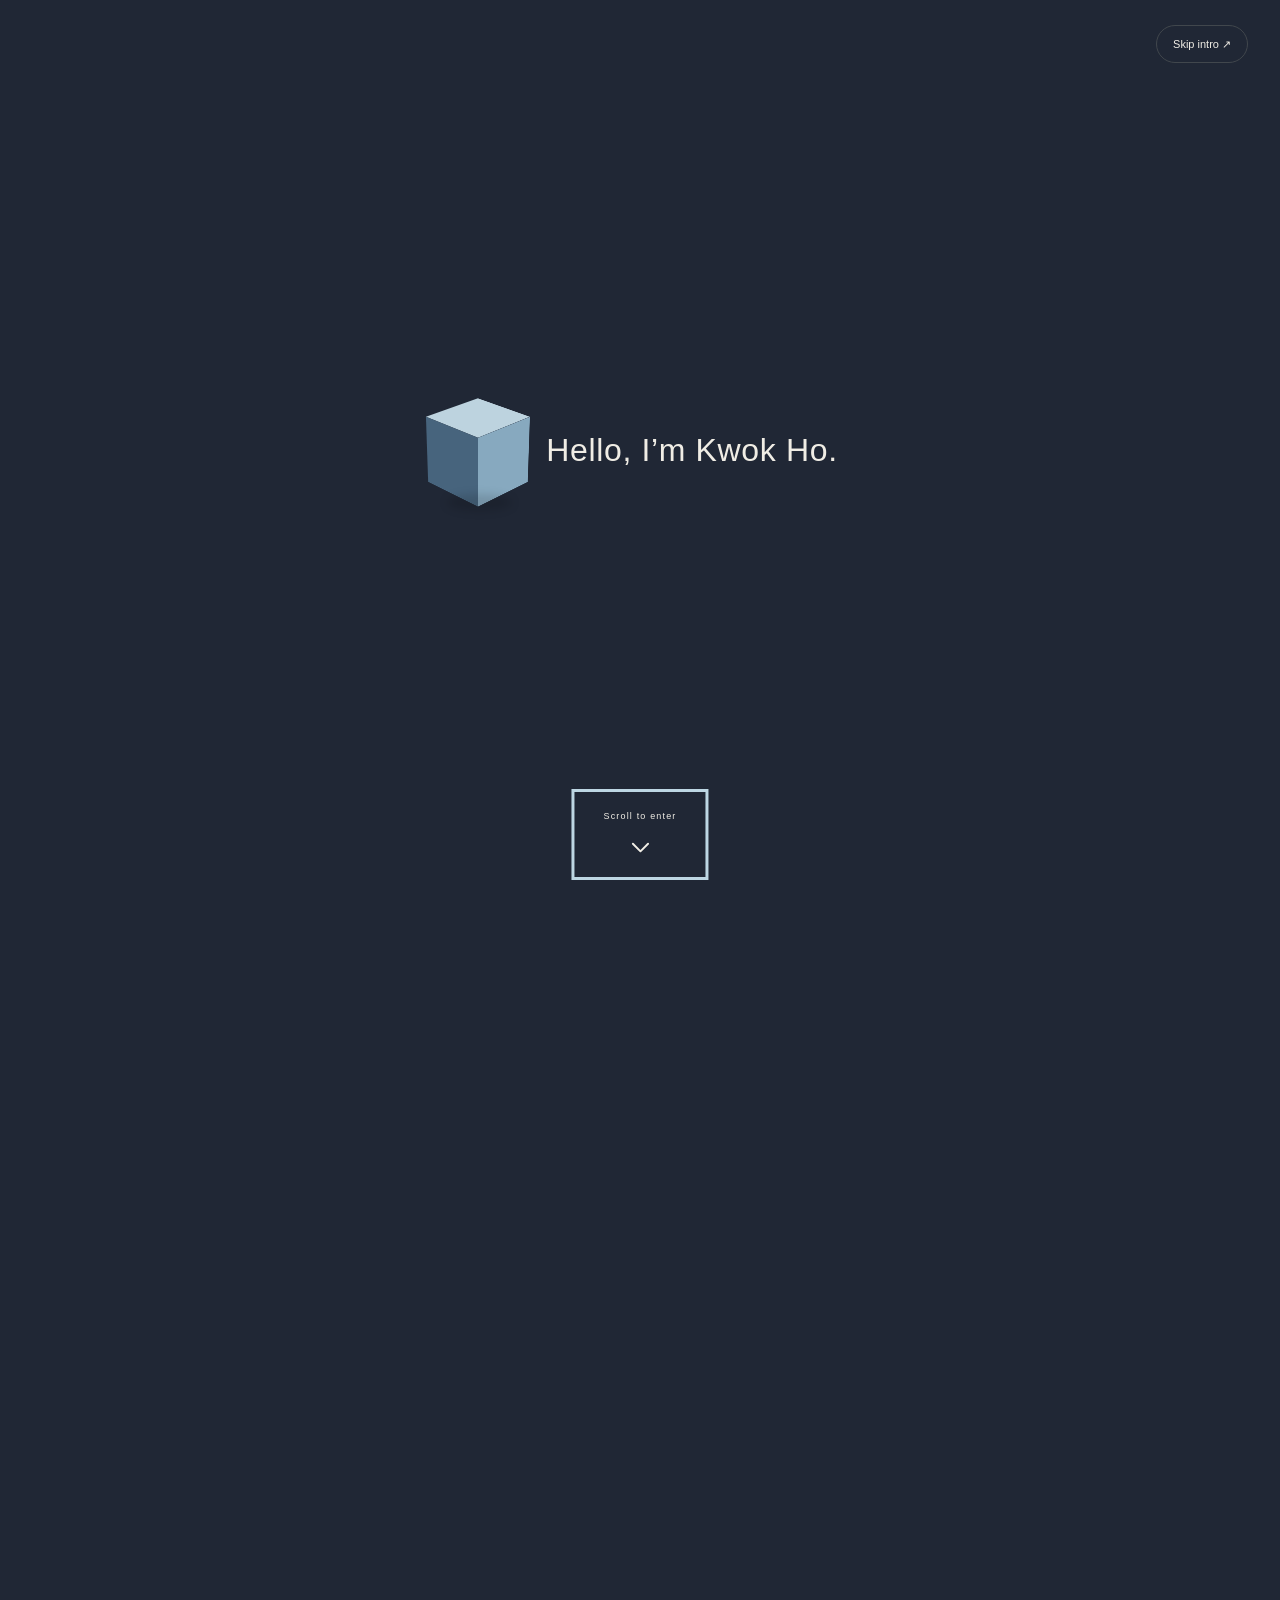
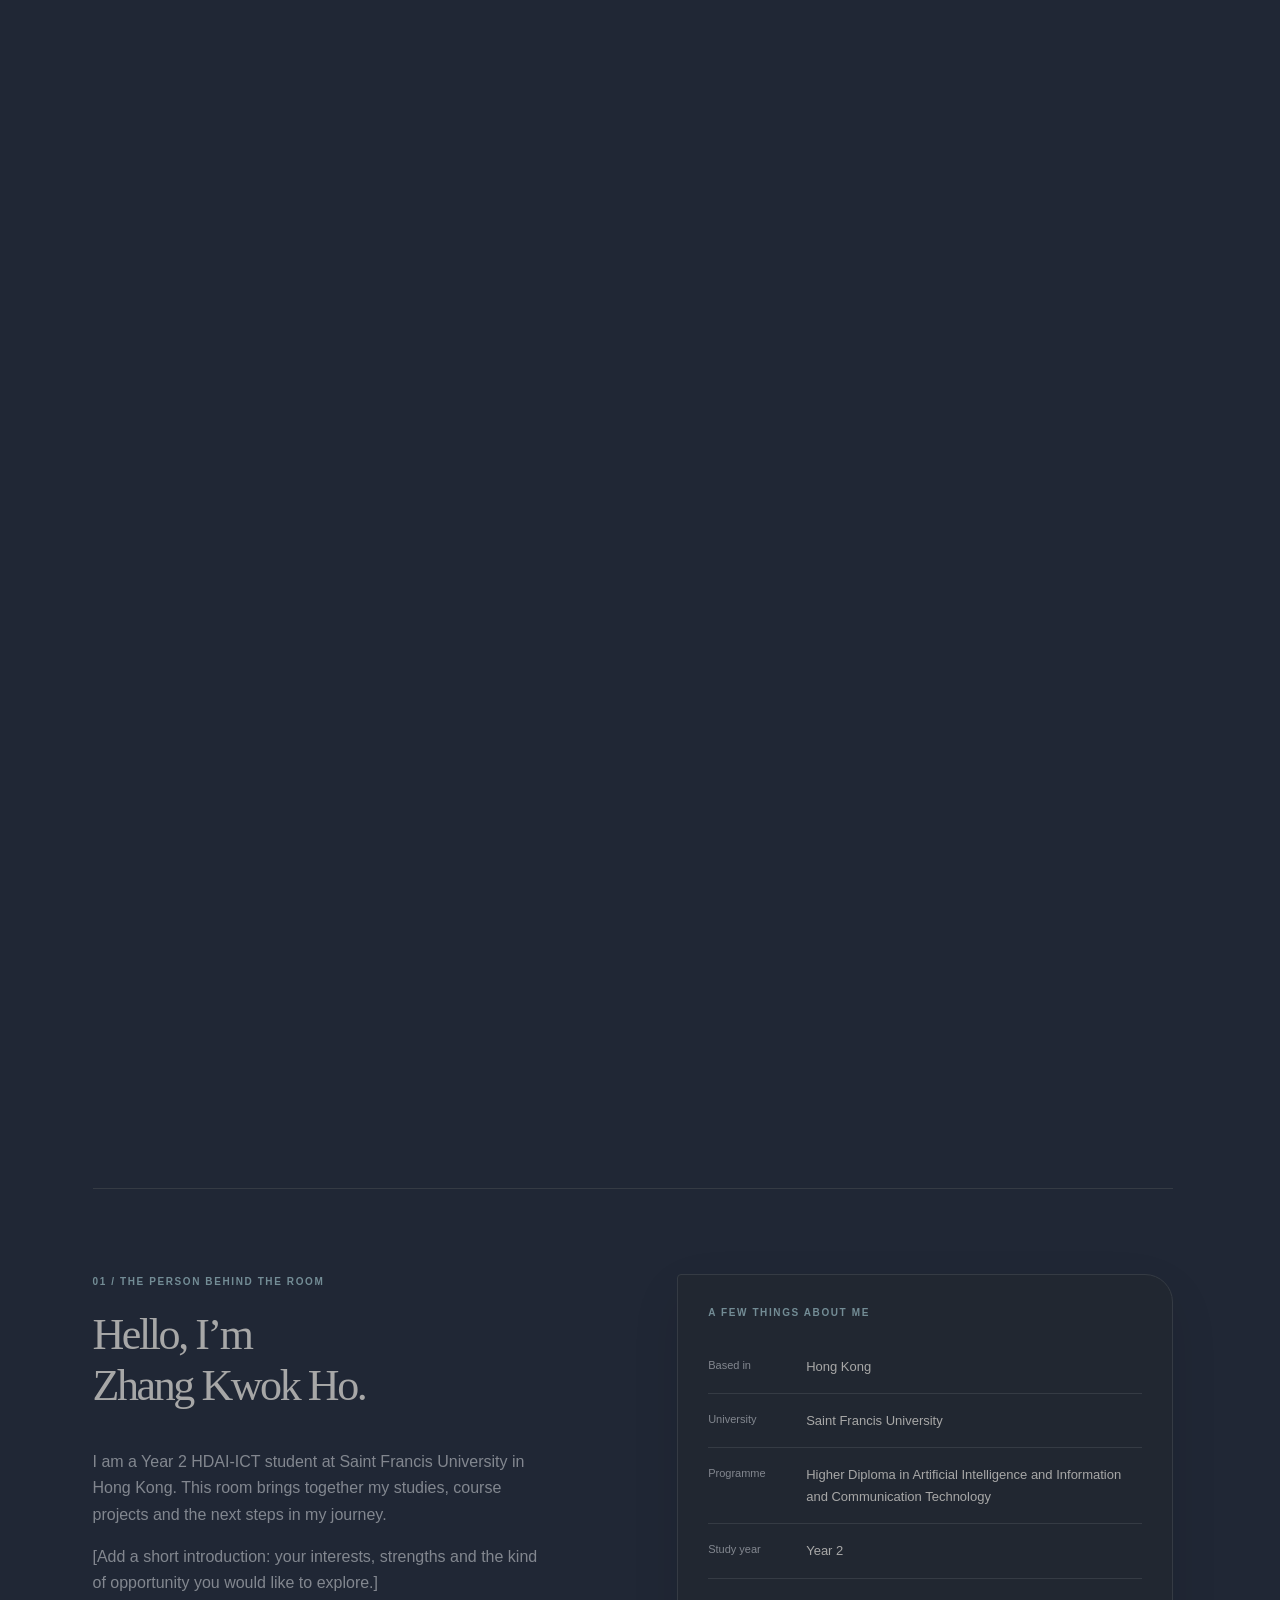
==== index.html @ ba4dde53 "Add files via upload" ====
<!DOCTYPE html>
<html lang="en">
<head>
  <meta charset="utf-8">
  <meta name="viewport" content="width=device-width, initial-scale=1">
  <meta name="description" content="Zhang Kwok Ho’s personal portfolio: education, experience, skills and course projects, explored through a small study room.">
  <meta name="color-scheme" content="dark light">
  <title>Kwok Ho’s room — Personal portfolio</title>
  <script>
    // Decide before the browser can restore an old scroll position on refresh.
    (function () {
      var entries = window.performance && window.performance.getEntriesByType ? window.performance.getEntriesByType('navigation') : [];
      var reload = entries[0] ? entries[0].type === 'reload' : !!(window.performance && window.performance.navigation && window.performance.navigation.type === 1);
      var startup = window.roomStartup = { fromStart: reload || !window.location.hash };
      try {
        window.history.scrollRestoration = 'manual';
        if (startup.fromStart && window.location.hash) {
          window.history.replaceState(window.history.state, '', window.location.href.split('#')[0]);
        }
      } catch (error) { /* Local-file privacy settings may restrict history. */ }
      if (startup.fromStart) {
        document.documentElement.classList.add('room-booting', 'room-opening');
        window.scrollTo({ top: 0, left: 0, behavior: 'instant' });
        // If enhancement fails, reveal the ordinary HTML rather than trapping it.
        startup.guardTimer = window.setTimeout(function () {
          if (!document.documentElement.classList.contains('room-booting')) { return; }
          document.documentElement.classList.remove('room-booting', 'room-opening');
          var screen = document.getElementById('intro-screen');
          if (screen) { screen.hidden = true; }
        }, 8000);
      }
    }());
  </script>
  <link rel="icon" href="images/favicon.svg" type="image/svg+xml">
  <link rel="stylesheet" href="style.css">
  <link rel="stylesheet" href="room-tour.css">
  <link rel="stylesheet" href="room-model.css">
  <script src="script.js" defer></script>
  <script src="room-model.js" defer></script>
  <script src="room-tour.js" defer></script>
</head>
<body class="night room-home">
<div class="intro-screen" id="intro-screen" data-phase="loading" role="dialog" aria-modal="true" aria-label="Welcome to Kwok Ho’s room" hidden>
  <div class="intro-loading" id="intro-loading" role="progressbar" aria-label="Opening sequence progress" aria-valuemin="0" aria-valuemax="100" aria-valuenow="0"><span id="intro-progress"></span></div>
  <div class="intro-copy"><span class="intro-cube-wrap" aria-hidden="true"><span class="intro-cube"><span class="cube-face cube-front"></span><span class="cube-face cube-back"></span><span class="cube-face cube-left"></span><span class="cube-face cube-right"></span><span class="cube-face cube-top"></span><span class="cube-face cube-bottom"></span></span></span><p class="intro-title">Hello, I’m Kwok Ho.</p></div>
  <button class="intro-enter" id="intro-enter" type="button" aria-label="Enter the room — scroll down or click" hidden><span>Scroll to enter</span><svg viewBox="0 0 24 24" fill="none" stroke="currentColor" stroke-width="1.8" stroke-linecap="round" stroke-linejoin="round" aria-hidden="true"><path d="m5 9 7 7 7-7"></path></svg></button>
  <button class="intro-skip" id="intro-skip" type="button" hidden>Skip intro ↗</button>
</div>

<a class="skip-link" href="#main-content">Skip to content</a>
<header class="site-header scene-header">
  <a class="brand" href="index.html" aria-label="Kwok Ho’s room — home"><span class="brand-mark" aria-hidden="true">kh.</span><span>kwok ho’s room</span></a>
  <nav class="site-nav" id="site-nav" aria-label="Main navigation"><a href="index.html" aria-current="page">Room</a>
<a href="experience.html">Experience</a>
<a href="education.html">Education</a>
<a href="skills.html">Skills</a>
<a href="projects.html">Projects</a>
<a href="sitemap.html">Site map</a></nav>
  <button class="theme-toggle" type="button" aria-label="Night mode" aria-pressed="true" title="Switch to day mode" hidden><svg class="theme-sun" viewBox="0 0 24 24" fill="none" stroke="currentColor" stroke-width="1.6" stroke-linecap="round" aria-hidden="true"><circle cx="12" cy="12" r="4"></circle><path d="M12 2v2m0 16v2M2 12h2m16 0h2M5 5l1.5 1.5m11 11L19 19M5 19l1.5-1.5m11-11L19 5"></path></svg><span class="theme-switch" aria-hidden="true"><span class="theme-thumb"></span></span><svg class="theme-moon" viewBox="0 0 24 24" fill="none" stroke="currentColor" stroke-width="1.6" stroke-linecap="round" stroke-linejoin="round" aria-hidden="true"><path d="M20.7 13.1A8.5 8.5 0 0 1 10.9 3.3 8.5 8.5 0 1 0 20.7 13.1Z"></path></svg><span class="theme-label">Night</span></button>
  <button class="menu-toggle" type="button" aria-controls="site-nav" aria-expanded="false" aria-label="Open navigation" hidden>Menu</button>
</header>
<main id="main-content">
  <div class="room-tour" id="room-tour" data-active-chapter="home">
    <div class="tour-view">
      <div class="tour-aura" aria-hidden="true"></div>
      <div class="scene-window">
      <div class="chapter-wipe" id="chapter-wipe" aria-hidden="true"></div>
      <div class="room-stage">
        <div class="room-arrival" id="room-arrival"><div class="room-scene" id="room-scene">
        <img class="room-image" src="images/room-sharp.png" width="1254" height="1254" fetchpriority="high" alt="Original isometric dark gaming study room with a white gaming chair, black computer peripherals, books, a gym bag, a controller and a paper map">
        <div class="lamp-glow" aria-hidden="true"></div>
        <a class="room-hotspot " style="left: 27%; top: 34%;" href="#tour-projects" data-chapter="projects" data-caption="The monitor · explore my projects and course exercises." aria-label="The monitor · explore my projects and course exercises."><span class="spot-dot" aria-hidden="true">+</span><span class="spot-label">Projects</span></a>
<a class="room-hotspot " style="left: 47%; top: 29%;" href="#tour-education" data-chapter="education" data-caption="The bookshelf · my programme and education background." aria-label="The bookshelf · my programme and education background."><span class="spot-dot" aria-hidden="true">+</span><span class="spot-label">Education</span></a>
<a class="room-hotspot " style="left: 71%; top: 28%;" href="#tour-about" data-chapter="about" data-caption="The framed photo · meet the person behind the room." aria-label="The framed photo · meet the person behind the room."><span class="spot-dot" aria-hidden="true">+</span><span class="spot-label">About me</span></a>
<a class="room-hotspot spot-experience" style="left: 22.5%; top: 65%;" href="#tour-experience" data-chapter="experience" data-caption="The gym bag · work, volunteering and new experiences." aria-label="The gym bag · work, volunteering and new experiences."><span class="spot-dot" aria-hidden="true">+</span><span class="spot-label">Experience</span></a>
<a class="room-hotspot spot-skills" style="left: 49%; top: 65%;" href="#tour-skills" data-chapter="skills" data-caption="The controller · explore my growing toolbox of skills." aria-label="The controller · explore my growing toolbox of skills."><span class="spot-dot" aria-hidden="true">+</span><span class="spot-label">Skills</span></a>
<a class="room-hotspot spot-down spot-map" style="left: 30%; top: 74%;" href="#tour-map" data-chapter="map" data-caption="The map · find every page in this portfolio." aria-label="The map · find every page in this portfolio."><span class="spot-dot" aria-hidden="true">+</span><span class="spot-label">Site map</span></a>
      </div></div>
      </div>
      </div>
    </div>
    <div class="tour-panel-layer" aria-hidden="true"><div class="tour-panel-mask" id="tour-panel-mask"></div></div>
    <div class="tour-interface">
      <div class="tour-status"><span class="tour-status-label">ROOM JOURNAL</span><span id="tour-current">01</span><span class="tour-status-divider">/ 07</span><span id="tour-name">The room</span></div>
        <p class="room-message" id="room-message" aria-live="polite">Move your mouse for a gentle sway · Scroll or click an object to explore</p>
        <div class="room-controls" role="group" aria-label="Room display settings">
          <button class="quiet-button hint-toggle" type="button" aria-pressed="false" hidden>Show labels</button>
          <button class="quiet-button motion-toggle" type="button" aria-pressed="false" hidden><span class="motion-label">Motion on</span></button>
          <button class="quiet-button" id="replay-intro" type="button" hidden>Replay intro</button>
        </div>
      <p class="room-wordmark" aria-hidden="true">KWOK HO<br>PORTFOLIO</p>
      <a class="room-scroll-cue" href="#tour-about" aria-label="Scroll to about me"><span aria-hidden="true">⌄</span></a>
      <nav class="tour-navigation" aria-label="Room chapters"><a class="tour-stop" href="#tour-home" data-chapter="home" aria-label="The room" title="The room"><span>01</span></a>
<a class="tour-stop" href="#tour-about" data-chapter="about" aria-label="About me" title="About me"><span>02</span></a>
<a class="tour-stop" href="#tour-education" data-chapter="education" aria-label="Education" title="Education"><span>03</span></a>
<a class="tour-stop" href="#tour-skills" data-chapter="skills" aria-label="Skills" title="Skills"><span>04</span></a>
<a class="tour-stop" href="#tour-projects" data-chapter="projects" aria-label="Projects" title="Projects"><span>05</span></a>
<a class="tour-stop" href="#tour-experience" data-chapter="experience" aria-label="Experience" title="Experience"><span>06</span></a>
<a class="tour-stop" href="#tour-map" data-chapter="map" aria-label="Site map" title="Site map"><span>07</span></a></nav>
      <div class="tour-progress-track" aria-hidden="true"><span id="tour-progress"></span></div>
    </div>
    <div class="tour-chapters"><section class="tour-chapter" id="tour-home" data-chapter="home" data-name="The room" aria-labelledby="room-title">
  <div class="tour-copy"><p class="eyebrow">A ROOM FOR IDEAS</p><h1 id="room-title">Kwok Ho’s room.</h1>
<p class="tour-lead">Welcome to my little corner of the web.</p>
<p class="student-note"><span class="status-dot" aria-hidden="true"></span>HDAI-ICT · Year 2 · Hong Kong</p>
<a class="tour-text-link" href="#tour-about">Scroll to explore <span aria-hidden="true">↓</span></a></div>
</section>
<section class="tour-chapter" id="tour-about" data-chapter="about" data-side="left" data-name="About me" aria-labelledby="chapter-title-about">
  <div class="tour-copy"><div class="chapter-ribbon" aria-hidden="true"><svg viewBox="0 0 420 280" fill="none"><polygon points="32,105 388,12 388,58 32,151" stroke="currentColor" stroke-width="1"></polygon><polygon points="32,171 388,78 388,124 32,217" stroke="currentColor" stroke-width="1"></polygon><polygon points="32,178 388,270 388,280 32,188" fill="currentColor"></polygon><text x="35" y="163" transform="rotate(14 35 163)" fill="currentColor" font-size="42" font-family="Arial, sans-serif" font-weight="600" letter-spacing="2">ABOUT ME</text></svg></div>
<p class="eyebrow">01 / THE FRAMED PHOTO</p><h2 id="chapter-title-about">Meet the person<br>behind the room.</h2>
<p>I’m Zhang Kwok Ho, a Year 2 student at Saint Francis University in Hong Kong.</p>
<p>[Add a few words about your interests, your personality and what you would like to do next.]</p>
<a class="tour-text-link" href="#about">Read my full introduction <span aria-hidden="true">↗</span></a><p class="chapter-footer"><span>CHAPTER</span><span>01</span></p>
<a class="chapter-next" href="#tour-education"><span><small>NEXT CHAPTER</small><strong>Education</strong></span><span class="chapter-next-arrow" aria-hidden="true">↓</span></a></div>
</section>
<section class="tour-chapter" id="tour-education" data-chapter="education" data-side="right" data-name="Education" aria-labelledby="chapter-title-education">
  <div class="tour-copy"><div class="chapter-ribbon" aria-hidden="true"><svg viewBox="0 0 420 280" fill="none"><polygon points="32,105 388,12 388,58 32,151" stroke="currentColor" stroke-width="1"></polygon><polygon points="32,171 388,78 388,124 32,217" stroke="currentColor" stroke-width="1"></polygon><polygon points="32,178 388,270 388,280 32,188" fill="currentColor"></polygon><text x="35" y="163" transform="rotate(14 35 163)" fill="currentColor" font-size="42" font-family="Arial, sans-serif" font-weight="600" letter-spacing="2">EDUCATION</text></svg></div>
<p class="eyebrow">02 / THE BOOKSHELF</p><h2 id="chapter-title-education">Learning, one<br>page at a time.</h2>
<p>Higher Diploma in Artificial Intelligence and Information and Communication Technology.</p>
<p class="small-note">Saint Francis University · Year 2</p>
<p>[Add the subjects you enjoy most and a question you would like to explore.]</p>
<a class="tour-text-link" href="education.html">Open my study notebook <span aria-hidden="true">↗</span></a><p class="chapter-footer"><span>CHAPTER</span><span>02</span></p>
<a class="chapter-next" href="#tour-skills"><span><small>NEXT CHAPTER</small><strong>Skills</strong></span><span class="chapter-next-arrow" aria-hidden="true">↓</span></a></div>
</section>
<section class="tour-chapter" id="tour-skills" data-chapter="skills" data-side="left" data-name="Skills" aria-labelledby="chapter-title-skills">
  <div class="tour-copy"><div class="chapter-ribbon" aria-hidden="true"><svg viewBox="0 0 420 280" fill="none"><polygon points="32,105 388,12 388,58 32,151" stroke="currentColor" stroke-width="1"></polygon><polygon points="32,171 388,78 388,124 32,217" stroke="currentColor" stroke-width="1"></polygon><polygon points="32,178 388,270 388,280 32,188" fill="currentColor"></polygon><text x="35" y="163" transform="rotate(14 35 163)" fill="currentColor" font-size="50" font-family="Arial, sans-serif" font-weight="600" letter-spacing="2">SKILLS</text></svg></div>
<p class="eyebrow">03 / THE CONTROLLER</p><h2 id="chapter-title-skills">A toolbox<br>in progress.</h2>
<p>A place to show what I can do, and what I am still learning.</p>
<ul class="tour-tags"><li>HTML</li><li>CSS</li><li>JavaScript</li></ul>
<p>[Add your strengths and an example of how you have used them.]</p>
<a class="tour-text-link" href="skills.html">Explore my skills <span aria-hidden="true">↗</span></a><p class="chapter-footer"><span>CHAPTER</span><span>03</span></p>
<a class="chapter-next" href="#tour-projects"><span><small>NEXT CHAPTER</small><strong>Projects</strong></span><span class="chapter-next-arrow" aria-hidden="true">↓</span></a></div>
</section>
<section class="tour-chapter" id="tour-projects" data-chapter="projects" data-side="right" data-name="Projects" aria-labelledby="chapter-title-projects">
  <div class="tour-copy"><div class="chapter-ribbon" aria-hidden="true"><svg viewBox="0 0 420 280" fill="none"><polygon points="32,105 388,12 388,58 32,151" stroke="currentColor" stroke-width="1"></polygon><polygon points="32,171 388,78 388,124 32,217" stroke="currentColor" stroke-width="1"></polygon><polygon points="32,178 388,270 388,280 32,188" fill="currentColor"></polygon><text x="35" y="163" transform="rotate(14 35 163)" fill="currentColor" font-size="50" font-family="Arial, sans-serif" font-weight="600" letter-spacing="2">MY WORK</text></svg></div>
<p class="eyebrow">04 / THE MONITOR</p><h2 id="chapter-title-projects">What’s on<br>my screen.</h2>
<p>Small projects, course exercises and the things I learn by making them.</p>
<ul class="tour-projects"><li><span>01</span> This portfolio <small>In progress</small></li><li><span>02</span> Tutorial 5 <small>Completed</small></li><li><span>03</span> Tutorial 4 <small>Completed</small></li></ul>
<a class="tour-text-link" href="projects.html">View my work <span aria-hidden="true">↗</span></a><p class="chapter-footer"><span>CHAPTER</span><span>04</span></p>
<a class="chapter-next" href="#tour-experience"><span><small>NEXT CHAPTER</small><strong>Experience</strong></span><span class="chapter-next-arrow" aria-hidden="true">↓</span></a></div>
</section>
<section class="tour-chapter" id="tour-experience" data-chapter="experience" data-side="left" data-name="Experience" aria-labelledby="chapter-title-experience">
  <div class="tour-copy"><div class="chapter-ribbon" aria-hidden="true"><svg viewBox="0 0 420 280" fill="none"><polygon points="32,105 388,12 388,58 32,151" stroke="currentColor" stroke-width="1"></polygon><polygon points="32,171 388,78 388,124 32,217" stroke="currentColor" stroke-width="1"></polygon><polygon points="32,178 388,270 388,280 32,188" fill="currentColor"></polygon><text x="35" y="163" transform="rotate(14 35 163)" fill="currentColor" font-size="35" font-family="Arial, sans-serif" font-weight="600" letter-spacing="2">EXPERIENCE</text></svg></div>
<p class="eyebrow">05 / THE GYM BAG</p><h2 id="chapter-title-experience">The next<br>chapter.</h2>
<p>Work, volunteering and the responsibilities that help me grow outside the classroom.</p>
<p>[Add your experience here, or describe the first opportunity you are looking for.]</p>
<a class="tour-text-link" href="experience.html">Read my experience journal <span aria-hidden="true">↗</span></a><p class="chapter-footer"><span>CHAPTER</span><span>05</span></p>
<a class="chapter-next" href="#tour-map"><span><small>NEXT CHAPTER</small><strong>Site map</strong></span><span class="chapter-next-arrow" aria-hidden="true">↓</span></a></div>
</section>
<section class="tour-chapter" id="tour-map" data-chapter="map" data-side="right" data-name="Site map" aria-labelledby="chapter-title-map">
  <div class="tour-copy"><div class="chapter-ribbon" aria-hidden="true"><svg viewBox="0 0 420 280" fill="none"><polygon points="32,105 388,12 388,58 32,151" stroke="currentColor" stroke-width="1"></polygon><polygon points="32,171 388,78 388,124 32,217" stroke="currentColor" stroke-width="1"></polygon><polygon points="32,178 388,270 388,280 32,188" fill="currentColor"></polygon><text x="35" y="163" transform="rotate(14 35 163)" fill="currentColor" font-size="42" font-family="Arial, sans-serif" font-weight="600" letter-spacing="2">SITE MAP</text></svg></div>
<p class="eyebrow">06 / THE PAPER MAP</p><h2 id="chapter-title-map">Choose your<br>own route.</h2>
<p>You can explore the room in any order. There is always a clear path back.</p>
<a class="tour-text-link" href="sitemap.html">See all six pages <span aria-hidden="true">↗</span></a>
<a class="tour-text-link secondary-tour-link" href="#tour-home">Return to the room <span aria-hidden="true">↑</span></a><p class="chapter-footer"><span>CHAPTER</span><span>06</span></p>
<a class="chapter-next" href="#about"><span><small>CONTINUE READING</small><strong>Full introduction</strong></span><span class="chapter-next-arrow" aria-hidden="true">↓</span></a></div>
</section></div>
  </div>
  <section class="about-section" id="about" aria-labelledby="about-title" data-reveal>
    <div class="about-layout">
      <div class="about-copy">
        <p class="section-label">01 / THE PERSON BEHIND THE ROOM</p>
        <h2 id="about-title">Hello, I’m<br>Zhang Kwok Ho.</h2>
        <p>I am a Year 2 HDAI-ICT student at Saint Francis University in Hong Kong. This room brings together my studies, course projects and the next steps in my journey.</p>
        <!-- EDIT: Replace the bracketed text with your personal introduction. -->
        <p>[Add a short introduction: your interests, strengths and the kind of opportunity you would like to explore.]</p>
        <div class="about-links"><a class="action-link" href="projects.html">See what I am making ↗</a><a class="action-link" href="education.html">Open my study notebook ↗</a></div>
      </div>
      <div class="about-facts">
        <p class="section-label">A FEW THINGS ABOUT ME</p>
        <dl class="fact-list">
          <div class="fact-row"><dt>Based in</dt><dd>Hong Kong</dd></div>
          <div class="fact-row"><dt>University</dt><dd>Saint Francis University</dd></div>
          <div class="fact-row"><dt>Programme</dt><dd>Higher Diploma in Artificial Intelligence and Information and Communication Technology</dd></div>
          <div class="fact-row"><dt>Study year</dt><dd>Year 2</dd></div>
          <div class="fact-row"><dt>Interests</dt><dd>[Add your interests]</dd></div>
          <div class="fact-row"><dt>Contact</dt><dd>[Add your public contact email]</dd></div>
        </dl>
      </div>
    </div>
  </section>
</main>
<footer class="site-footer">
  <div><p class="footer-title">A room for ideas.</p><p class="footer-copy">© 2026 Zhang Kwok Ho · Hong Kong</p></div>
  <nav class="footer-nav" aria-label="Footer navigation"><a href="index.html">Room</a>
<a href="experience.html">Experience</a>
<a href="education.html">Education</a>
<a href="skills.html">Skills</a>
<a href="projects.html">Projects</a>
<a href="sitemap.html">Site map</a></nav>
</footer>
</body>
</html>
---- style.css ----
/* Shared stylesheet. Colours and spacing can be changed here. */
:root {
  color-scheme: light;
  --paper: #eae9e5;
  --surface: #f9f8f4;
  --ink: #3d4140;
  --muted: #74756d;
  --line: #dcd5cd;
  --sage: #56737b;
  --lavender: #dce3e5;
  --peach: #d9dedc;
  --accent: #486e80;
  --shadow: 0 18px 54px #6d584313;
}
* { box-sizing: border-box; }
html { scroll-behavior: smooth; scroll-padding-top: 32px; }
body { margin: 0; color: var(--ink); background: var(--paper); font-family: 'Segoe UI', Arial, sans-serif; font-size: 16px; line-height: 1.65; transition: background-color .45s, color .45s; }
body.night { color-scheme: dark; --paper: #191d22; --surface: #232930; --ink: #f0ede5; --muted: #b7bbc0; --line: #41474d; --sage: #a0c4ca; --lavender: #303b44; --peach: #384044; --accent: #bdd6e3; --shadow: 0 18px 54px #0002; }
a { color: inherit; text-decoration-thickness: 1px; text-underline-offset: 5px; }
button, input, select, textarea { font: inherit; }
button { color: inherit; cursor: pointer; }
button, a { -webkit-tap-highlight-color: transparent; }
:focus-visible { outline: 3px solid var(--accent); outline-offset: 5px; }
[hidden] { display: none !important; }
img { display: block; max-width: 100%; }
svg { flex-shrink: 0; }
h1, h2, h3, p { margin-top: 0; }
h1, h2 { font-family: Georgia, 'Times New Roman', serif; font-weight: 400; letter-spacing: -.055em; }
h1 { line-height: 1.06; }
h2 { font-size: clamp(30px, 4vw, 44px); line-height: 1.18; }
h3 { font-size: 20px; line-height: 1.35; font-weight: 600; letter-spacing: -.025em; }
p { margin-bottom: 1em; }
.skip-link { position: fixed; top: 10px; left: 10px; padding: 10px 18px; border-radius: 8px; background: var(--surface); z-index: 100; transform: translateY(-150%); }
.skip-link:focus { transform: translateY(0); }
.site-header { width: min(1280px, calc(100% - 80px)); margin: auto; min-height: 92px; display: flex; align-items: center; gap: 32px; border-bottom: 1px solid var(--line); }
.brand { display: flex; align-items: center; gap: 11px; text-decoration: none; margin-right: auto; white-space: nowrap; font-size: 14px; font-weight: 600; }
.brand-mark { height: 35px; width: 35px; display: flex; align-items: center; justify-content: center; border-radius: 11px 11px 4px 11px; background: var(--lavender); color: var(--ink); font-family: Georgia, serif; font-size: 19px; }
.site-nav { display: flex; gap: 22px; align-items: center; }
.site-nav a { text-decoration: none; font-size: 13px; position: relative; padding: 8px 0; }
.site-nav a::after { content: ''; position: absolute; bottom: 1px; left: 0; width: 100%; height: 2px; background: var(--accent); transform: scaleX(0); transition: transform .2s; }
.site-nav a:hover::after, .site-nav a[aria-current='page']::after { transform: scaleX(1); }
.theme-toggle { position: relative; display: inline-flex; flex-shrink: 0; align-items: center; justify-content: center; gap: 7px; padding: 8px; background: transparent; border: 1px solid transparent; border-radius: 25px; min-height: 44px; }
.theme-toggle svg { display: block; width: 16px; height: 16px; color: var(--muted); opacity: .45; transition: color .2s, opacity .2s; }
.theme-toggle:hover { border-color: var(--accent); background: var(--surface); }
.theme-switch { position: relative; flex-shrink: 0; width: 40px; height: 22px; border: 1px solid #81939970; border-radius: 20px; background: #c5cfd0; transition: background-color .25s; }
.theme-thumb { position: absolute; top: 2px; left: 2px; width: 16px; height: 16px; border-radius: 50%; background: #fdfbf4; box-shadow: 0 1px 3px #0002; transform: translateX(0); transition: transform .25s; }
.theme-toggle[aria-pressed='true'] .theme-switch { background: #526977; }
.theme-toggle[aria-pressed='true'] .theme-thumb { transform: translateX(18px); }
.theme-toggle[aria-pressed='true'] .theme-moon { color: #d9e9f2; opacity: 1; }
.theme-toggle[aria-pressed='false'] .theme-sun { color: #a97520; opacity: 1; }
.theme-label { position: absolute; width: 1px; height: 1px; padding: 0; margin: -1px; overflow: hidden; clip: rect(0, 0, 0, 0); clip-path: inset(50%); white-space: nowrap; border: 0; }
.menu-toggle { border: 1px solid var(--line); border-radius: 8px; padding: 7px 12px; background: var(--surface); }
.room-hero { width: min(1260px, calc(100% - 80px)); margin: auto; position: relative; padding-top: 20px; }
.room-intro { position: absolute; top: 76px; left: 1%; width: 265px; z-index: 2; }
.eyebrow { font-size: 10px; letter-spacing: .16em; text-transform: uppercase; color: var(--muted); font-weight: 600; margin-bottom: 22px; }
.room-intro h1 { font-size: clamp(44px, 4.9vw, 67px); margin-bottom: 23px; }
.room-intro h1 em { color: var(--sage); font-weight: 400; }
.room-intro .intro-copy { font-size: 14px; width: 220px; color: var(--muted); }
.student-note { display: flex; gap: 8px; align-items: center; font-size: 11px; margin-top: 28px; }
.status-dot { width: 6px; height: 6px; border-radius: 50%; background: var(--sage); }
.room-stage { width: min(70vw, 785px); margin-left: auto; margin-right: 1%; }
.room-scene { position: relative; width: 100%; transform-origin: 50% 65%; }
.room-image { width: 100%; height: auto; transition: filter .55s; user-select: none; }
.room-image { filter: brightness(1.12); }
.night .room-image { filter: none; }
.lamp-glow { position: absolute; top: 26.5%; left: 33%; width: 7%; aspect-ratio: 1; border-radius: 50%; pointer-events: none; background: radial-gradient(circle, #ffda8740, #ffda8700 70%); opacity: 0; transition: opacity .4s; }
.night .lamp-glow { opacity: 1; box-shadow: 0 0 65px 18px #ffd58c28; }
.room-hotspot { position: absolute; transform: translate(-50%, -50%); width: 46px; height: 46px; z-index: 3; display: flex; align-items: center; justify-content: center; text-decoration: none; border-radius: 50%; }
.spot-dot { display: flex; align-items: center; justify-content: center; width: 27px; height: 27px; background: #fffcf4e8; border: 1px solid #fff9; box-shadow: 0 3px 15px #45352730; border-radius: 50%; color: #57505b; font-size: 18px; font-weight: 400; line-height: 1; transition: transform .22s, background-color .22s, box-shadow .22s; }
.room-hotspot:hover .spot-dot, .room-hotspot:focus-visible .spot-dot { transform: scale(1.18); background: #d3e1e7; box-shadow: 0 0 0 7px #fff5; }
.night .spot-dot { color: #f3f1ea; background: #252e38e6; border-color: #d6e8f040; }
.night .room-hotspot:hover .spot-dot, .night .room-hotspot:focus-visible .spot-dot { background: #426779; box-shadow: 0 0 0 7px #afd3e023; }
.spot-label { position: absolute; bottom: calc(100% - 2px); left: 50%; transform: translate(-50%, 0); font-size: 11px; line-height: 1.3; font-weight: 600; white-space: nowrap; padding: 7px 11px; border: 1px solid #ffffff80; border-radius: 8px; background: #fff9eeed; color: #51494e; box-shadow: 0 5px 15px #34231915; pointer-events: none; transition: opacity .2s, transform .2s; }
.spot-down .spot-label { bottom: auto; top: calc(100% - 2px); }
.night .spot-label { background: #222b36ef; border-color: #b7d0dc35; color: #f0ede5; }
.js-enabled:not(.show-hints) .spot-label { opacity: 0; transform: translate(-50%, 5px); }
.js-enabled:not(.show-hints) .room-hotspot:hover .spot-label, .js-enabled:not(.show-hints) .room-hotspot:focus .spot-label { opacity: 1; transform: translate(-50%, 0); }
.room-message { color: var(--muted); text-align: center; font-size: 12px; min-height: 22px; margin: -3px 0 15px; }
.room-controls { display: flex; justify-content: center; gap: 10px; margin-bottom: 24px; }
.quiet-button { border: 1px solid var(--line); border-radius: 30px; padding: 5px 13px; font-size: 11px; background: transparent; min-height: 34px; }
.quiet-button:hover { background: var(--surface); border-color: var(--accent); }
.quiet-button:disabled { opacity: .65; cursor: default; }
.scroll-invitation { margin: 14px 0 42px; display: flex; justify-content: center; align-items: center; gap: 12px; font-size: 10px; letter-spacing: .12em; text-transform: uppercase; color: var(--muted); text-decoration: none; }
.scroll-invitation svg { width: 15px; height: 15px; }
.about-section { width: min(1080px, calc(100% - 100px)); margin: 30px auto 100px; padding-top: 74px; border-top: 1px solid var(--line); }
.about-layout { display: flex; gap: 10%; align-items: flex-start; }
.about-copy { flex: 1.1; }
.section-label { margin-bottom: 18px; font-size: 10px; text-transform: uppercase; letter-spacing: .16em; color: var(--sage); font-weight: 600; }
.about-copy h2 { max-width: 480px; }
.about-copy > p:not(.section-label) { max-width: 460px; color: var(--muted); }
.about-facts { flex: 1; background: var(--surface); padding: 30px; border: 1px solid var(--line); border-radius: 4px 28px 4px 4px; box-shadow: var(--shadow); }
.fact-list { margin: 0; }
.fact-row { display: flex; flex-wrap: wrap; gap: 4px 20px; padding: 16px 0; border-bottom: 1px solid var(--line); }
.fact-row:last-child { border-bottom: 0; }
.fact-row dt { width: 78px; flex-shrink: 0; font-size: 11px; color: var(--muted); }
.fact-row dd { margin: 0; flex: 1; font-size: 13px; line-height: 1.65; }
.about-links { display: flex; flex-wrap: wrap; gap: 24px; margin-top: 30px; }
.action-link { display: inline-block; font-size: 13px; text-decoration: none; border-bottom: 1px solid var(--accent); padding-bottom: 3px; }
.action-link:hover { color: var(--accent); }
.small-note { font-size: 12px; color: var(--muted); }
.placeholder-note { font-size: 12px; color: var(--muted); background: var(--lavender); border-radius: 8px; padding: 12px 16px; margin-bottom: 22px; }
.page-main { width: min(1040px, calc(100% - 100px)); margin: 0 auto 100px; }
.back-room { display: inline-flex; align-items: center; gap: 8px; font-size: 11px; text-decoration: none; color: var(--muted); margin-top: 32px; }
.back-room:hover { color: var(--accent); }
.back-room svg { width: 15px; height: 15px; }
.page-heading { padding: 50px 0 42px; display: flex; gap: 40px; align-items: flex-start; justify-content: space-between; }
.page-heading .eyebrow { margin-bottom: 16px; }
.page-heading h1 { font-size: clamp(42px, 6.4vw, 76px); margin-bottom: 20px; }
.page-heading .page-intro { color: var(--muted); font-size: 15px; max-width: 550px; margin-bottom: 0; }
.page-symbol { background: var(--lavender); color: var(--accent); border-radius: 50%; width: 108px; height: 108px; display: flex; align-items: center; justify-content: center; flex-shrink: 0; margin-top: 20px; }
.page-symbol svg { width: 49px; height: 49px; stroke-width: 1.25; }
.page-grid { display: flex; gap: 28px; flex-wrap: wrap; }
.content-panel { padding: 34px; border: 1px solid var(--line); border-radius: 4px 25px 4px 4px; background: var(--surface); box-shadow: var(--shadow); flex: 1; min-width: 0; }
.content-panel h2 { font-size: 30px; }
.wide { width: 100%; flex-basis: 100%; }
.timeline { border-top: 1px solid var(--line); }
.timeline-item { position: relative; padding: 30px 0 30px 48px; border-bottom: 1px solid var(--line); }
.timeline-dot { position: absolute; left: 0; top: 36px; width: 25px; height: 25px; border: 1px solid var(--line); border-radius: 50%; background: var(--lavender); }
.timeline-heading { display: flex; flex-wrap: wrap; gap: 6px 28px; justify-content: space-between; }
.timeline-heading h2, .timeline-heading h3 { font-family: 'Segoe UI', Arial, sans-serif; letter-spacing: -.02em; font-size: 21px; font-weight: 500; margin: 0 0 10px; }
.timeline-heading p { font-size: 12px; color: var(--muted); }
.timeline-heading .section-label { flex-basis: 100%; margin-bottom: 3px; }
.timeline-item > p { color: var(--muted); font-size: 14px; max-width: 640px; }
.tag-list { display: flex; flex-wrap: wrap; gap: 8px; margin: 15px 0 19px; padding: 0; list-style: none; }
.tag { display: inline-block; padding: 4px 10px; background: var(--lavender); border-radius: 5px; font-size: 10px; color: var(--ink); }
.disclosure { background: transparent; border: 0; padding: 7px 0; display: inline-flex; gap: 12px; align-items: center; color: var(--accent); font-size: 12px; }
.disclosure:hover { text-decoration: underline; text-underline-offset: 4px; }
.disclosure [data-marker] { width: 19px; height: 19px; display: inline-flex; align-items: center; justify-content: center; border: 1px solid var(--line); border-radius: 50%; font-size: 14px; }
.detail-panel { font-size: 13px; color: var(--muted); border-left: 2px solid var(--line); padding: 10px 0 1px 20px; margin: 12px 0 2px; }
.detail-panel ul { padding-left: 18px; }
.detail-panel li { margin-bottom: 7px; }
.table-wrap { overflow-x: auto; }
.education-table { border-collapse: collapse; width: 100%; font-size: 13px; text-align: left; }
.education-table caption { text-align: left; font-size: 12px; color: var(--muted); padding: 0 0 16px; }
.education-table th, .education-table td { padding: 17px 13px; vertical-align: top; border-bottom: 1px solid var(--line); }
.education-table th { color: var(--muted); font-size: 10px; letter-spacing: .08em; text-transform: uppercase; font-weight: 600; }
.education-table td:first-child { min-width: 110px; }
.skill-list { padding: 0; margin: 0; list-style: none; }
.skill-row { padding: 23px 0; border-top: 1px solid var(--line); display: flex; gap: 22px; align-items: flex-start; }
.skill-row h3 { min-width: 155px; margin: 0; font-size: 18px; }
.skill-row > div { flex: 0 0 235px; }
.skill-description { font-size: 13px; color: var(--muted); margin: 0; }
.skill-row p { margin: 0; }
.skill-number { color: var(--accent); font-family: Georgia, serif; font-size: 22px; min-width: 34px; }
.filters { display: flex; flex-wrap: wrap; gap: 8px; margin: 0 0 15px; }
.filter-button { border: 1px solid var(--line); border-radius: 25px; padding: 8px 17px; background: transparent; font-size: 12px; }
.filter-button:hover, .filter-button[aria-pressed='true'] { background: var(--lavender); border-color: var(--accent); }
.project-count { font-size: 11px; color: var(--muted); margin-bottom: 23px; }
.project-list { border-top: 1px solid var(--line); }
.project-entry { display: flex; gap: 40px; align-items: flex-start; padding: 36px 0; border-bottom: 1px solid var(--line); }
.project-preview { flex: 0 0 43%; overflow: hidden; background: var(--lavender); border-radius: 3px 22px 3px 3px; }
.project-preview img { width: 100%; height: auto; aspect-ratio: 4 / 3; object-fit: contain; transition: transform .45s; }
.project-entry:hover .project-preview img { transform: scale(1.035); }
.project-preview figcaption { padding: 8px 14px; font-size: 10px; color: var(--muted); text-align: center; }
.project-preview > .small-note { padding: 8px 14px; margin: 0; font-size: 10px; text-align: center; }
figure.project-preview { margin: 0; }
.project-body { flex: 1; min-width: 0; padding-top: 8px; }
.project-body h2 { font-size: 33px; margin-bottom: 14px; }
.project-body > h3 { font-family: Georgia, 'Times New Roman', serif; font-size: 30px; line-height: 1.18; font-weight: 400; letter-spacing: -.045em; margin-bottom: 14px; }
.project-body > p { color: var(--muted); font-size: 13px; }
.project-meta { font-size: 10px; color: var(--muted); text-transform: uppercase; letter-spacing: .12em; }
.project-number { font-family: Georgia, serif; color: var(--accent); font-size: 16px; margin-right: 12px; }
.map-list { padding: 0; margin: 0; list-style: none; border-top: 1px solid var(--line); }
.map-link { display: flex; gap: 28px; align-items: center; padding: 23px 16px; border-bottom: 1px solid var(--line); text-decoration: none; transition: background-color .2s, padding-left .2s; }
.map-link:hover { background: var(--surface); padding-left: 24px; }
.map-number { color: var(--accent); font-size: 24px; font-family: Georgia, serif; min-width: 40px; }
.map-copy { flex: 1; }
.map-copy strong { display: block; font-size: 19px; font-weight: 500; margin-bottom: 5px; }
.map-copy > span { display: block; font-size: 12px; color: var(--muted); }
.map-copy > .map-route { margin-top: 7px; color: var(--accent); font-size: 10px; }
.map-copy h2, .map-copy h3 { font: 500 20px / 1.4 'Segoe UI', Arial, sans-serif; letter-spacing: -.02em; margin: 0 0 4px; }
.map-copy p { font-size: 12px; color: var(--muted); margin: 0; }
.map-route { font-size: 11px; color: var(--muted); white-space: nowrap; }
.map-list + .page-grid, .content-panel + .page-grid { margin-top: 28px; }
.button { display: inline-flex; align-items: center; justify-content: center; padding: 10px 18px; border: 1px solid var(--accent); border-radius: 25px; color: var(--ink); background: var(--lavender); font-size: 12px; text-decoration: none; }
.button:hover { background: var(--peach); }
.button-secondary { background: transparent; }
.site-footer { width: min(1280px, calc(100% - 80px)); margin: auto; border-top: 1px solid var(--line); padding: 26px 0 32px; display: flex; flex-wrap: wrap; justify-content: space-between; align-items: flex-start; gap: 22px; font-size: 11px; color: var(--muted); }
.footer-title { color: var(--ink); font-size: 13px; margin-bottom: 5px; }
.footer-copy { margin: 0; }
.footer-nav { display: flex; gap: 17px; flex-wrap: wrap; }
.footer-nav a { text-decoration: none; }
.footer-nav a:hover { color: var(--accent); }
/* Content remains readable before JavaScript runs. */
[data-reveal] { transition: transform .65s, opacity .65s; }
.js-enabled [data-reveal]:not(.is-visible) { opacity: .65; transform: translateY(18px); }
.motion-paused [data-reveal], .motion-paused .room-scene { transform: none !important; opacity: 1 !important; transition: none !important; }
.motion-paused .project-preview img { transform: none !important; transition: none !important; }
@media (min-width: 761px) { .js-enabled .menu-toggle { display: none; } }
@media (max-width: 1050px) {
  .site-header { gap: 19px; width: calc(100% - 48px); }
  .site-nav { gap: 15px; }
  .room-hero { width: calc(100% - 48px); }
  .room-intro { top: 48px; width: 225px; }
  .room-intro h1 { font-size: 47px; }
  .room-intro .intro-copy { width: 190px; font-size: 13px; }
  .room-stage { width: 71vw; margin-right: 0; }
  .student-note { font-size: 10px; }
}
@media (max-width: 760px) {
  .site-header { width: calc(100% - 36px); min-height: 76px; gap: 12px; flex-wrap: wrap; padding: 14px 0; }
  .brand { font-size: 12px; }
  .brand-mark { width: 30px; height: 30px; font-size: 16px; }
  .theme-toggle { min-height: 44px; gap: 5px; padding: 8px 4px; }
  .theme-toggle svg { display: block; width: 14px; height: 14px; }
  .theme-switch { width: 32px; height: 20px; }
  .theme-thumb { width: 14px; height: 14px; }
  .theme-toggle[aria-pressed='true'] .theme-thumb { transform: translateX(12px); }
  .menu-toggle { font-size: 11px; }
  .site-nav { order: 4; width: 100%; gap: 9px 24px; flex-wrap: wrap; padding: 9px 0; }
  .js-enabled .site-nav { display: none; }
  .js-enabled .site-nav.is-open { display: flex; }
  .site-nav a { font-size: 12px; }
  .room-hero { width: 100%; padding: 35px 12px 0; }
  .room-intro { position: static; text-align: center; width: min(100%, 400px); margin: auto; }
  .room-intro .eyebrow { font-size: 9px; margin-bottom: 14px; }
  .room-intro h1 { font-size: clamp(38px, 8.2vw, 52px); margin-bottom: 15px; }
  .room-intro h1 br { display: none; }
  .room-intro .intro-copy { width: min(90%, 310px); margin: auto; font-size: 12px; }
  .student-note { justify-content: center; margin: 15px 0 8px; }
  .room-stage { width: min(100%, 570px); margin: 0 auto; }
  .spot-dot { width: 24px; height: 24px; font-size: 16px; }
  /* Shift markers within their objects so 46px touch areas stay apart. */
  .spot-experience { left: 14% !important; }
  .spot-skills { left: 52% !important; }
  .spot-map { left: 32% !important; }
  .spot-label { font-size: 9px; padding: 5px 8px; }
  .room-message { font-size: 10px; margin: 9px 0 13px; padding: 0 12px; }
  .room-controls { margin-bottom: 18px; }
  .scroll-invitation { margin: 20px 0 35px; font-size: 9px; }
  .about-section { width: calc(100% - 40px); margin: 12px auto 65px; padding-top: 40px; }
  .about-layout { display: block; }
  .about-copy { margin-bottom: 30px; }
  .about-copy > p:not(.section-label) { font-size: 14px; }
  .about-facts { padding: 24px; }
  .about-links { gap: 18px; }
  .page-main { width: calc(100% - 40px); margin-bottom: 65px; }
  .back-room { margin-top: 24px; }
  .page-heading { padding: 36px 0 30px; gap: 15px; }
  .page-heading .eyebrow { font-size: 9px; }
  .page-heading h1 { font-size: clamp(38px, 8.2vw, 56px); }
  .page-heading .page-intro { font-size: 13px; }
  .page-symbol { width: 58px; height: 58px; margin-top: 12px; }
  .page-symbol svg { width: 28px; height: 28px; }
  .content-panel { padding: 24px 20px; flex-basis: 100%; }
  .timeline-item { padding-left: 34px; }
  .timeline-dot { width: 17px; height: 17px; top: 36px; }
  .timeline-heading h2, .timeline-heading h3 { font-size: 19px; }
  .skill-row { gap: 15px; flex-wrap: wrap; }
  .skill-row h3 { min-width: 110px; }
  .skill-description { flex-basis: 100%; }
  .project-entry { flex-direction: column; gap: 23px; padding: 27px 0; }
  .project-preview { flex-basis: auto; width: 100%; }
  .project-body { width: 100%; }
  .project-body h2 { font-size: 30px; }
  .map-link { gap: 16px; padding: 20px 5px; flex-wrap: wrap; }
  .map-number { min-width: 30px; font-size: 22px; }
  .map-copy h2, .map-copy h3 { font-size: 18px; }
  .map-route { flex-basis: 100%; }
  .map-copy strong { font-size: 17px; }
  .map-copy > span { font-size: 11px; }
  .site-footer { width: calc(100% - 40px); padding: 24px 0; flex-direction: column; }
  .footer-nav { gap: 12px 19px; }
}
@media (prefers-reduced-motion: reduce) {
  html { scroll-behavior: auto; }
  *, *::before, *::after { transition: none !important; animation: none !important; }
  [data-reveal], .js-enabled [data-reveal], .room-scene { transform: none !important; opacity: 1 !important; }
}
---- room-tour.css ----
/* Homepage: a centred room, then alternating text panels and close-ups.
   This stage size is also used by the camera in room-tour.js. */
html { overflow-x: clip; }
.room-home { --scene-paper: #e2e5e6; --panel-paper: #d9dddf; --chapter-paper: #a3b8c8; background: var(--scene-paper); }
.room-home.night { --scene-paper: #202735; --panel-paper: #262e3d; --chapter-paper: #3a5068; }

/* Every page remains reachable from the compact Menu. */
.room-home .scene-header { position: fixed; inset: 0 0 auto; z-index: 50; width: 100%; min-height: 0; padding: 25px 32px; border: 0; gap: 12px; pointer-events: none; }
.scene-header > * { pointer-events: auto; }
.scene-header .brand { font-size: 11px; letter-spacing: .03em; }
.scene-header .brand-mark { background: transparent; width: 30px; height: 30px; border: 1px solid var(--line); border-radius: 50%; font-size: 16px; }
.scene-header .menu-toggle { min-height: 40px; border-radius: 24px; background: var(--scene-paper); font-size: 11px; padding: 8px 15px; }
.scene-header .theme-toggle { min-height: 44px; padding: 8px; background: var(--scene-paper); }
.room-home.js-enabled .scene-header .menu-toggle { display: block; }
.room-home.js-enabled .scene-header .site-nav { display: none; }
.room-home.js-enabled .scene-header .site-nav.is-open { display: flex; }
.scene-header .site-nav { position: absolute; top: 78px; right: 32px; width: 230px; padding: 16px 22px; gap: 3px; flex-direction: column; align-items: stretch; border: 1px solid var(--line); border-radius: 12px; background: var(--panel-paper); box-shadow: 0 15px 45px #0002; }
.scene-header .site-nav a { font-size: 13px; padding: 9px 0; }

.room-tour { position: relative; width: 100%; margin: 0; }
.tour-view { position: sticky; top: 0; height: 100vh; height: 100svh; pointer-events: none; }
.tour-panel-layer { position: sticky; top: 0; height: 100vh; height: 100svh; margin-top: -100vh; margin-top: -100svh; z-index: 1; pointer-events: none; }
.tour-panel-mask { position: absolute; inset: 0 auto 0 0; width: calc(50% + 1px); background: var(--panel-paper); visibility: hidden; pointer-events: none; }
.room-tour[data-panel-side='left'] .tour-panel-mask { visibility: visible; pointer-events: auto; }
.room-tour[data-panel-side='right'] .tour-panel-mask { left: auto; right: 0; visibility: visible; pointer-events: auto; }
.tour-interface { position: sticky; top: 0; height: 100vh; height: 100svh; margin-top: -100vh; margin-top: -100svh; z-index: 4; pointer-events: none; }
/* Clip inside the sticky view, never on its scrolling parent. */
.scene-window { position: absolute; inset: 0; overflow: hidden; }
.tour-view .room-stage { position: absolute; left: 50%; top: 49%; right: auto; transform: translate(-50%, -50%); width: min(68vh, 64vw, 900px); width: min(68svh, 64vw, 900px); aspect-ratio: 1; margin: 0; pointer-events: none; }
.chapter-wipe { position: absolute; left: 50%; top: 70%; width: 200vmax; height: 200vmax; border-radius: 50%; background: var(--chapter-paper); transform: translate(-50%, -50%) scale(0); transform-origin: center; pointer-events: none; }
.room-arrival { position: relative; width: 100%; height: 100%; }
.room-arrival, .tour-view .room-scene { transform-origin: 50% 50%; }
.tour-view .room-scene { position: absolute; left: 0; top: 0; width: 100%; height: 100%; }
.tour-view .room-image { width: 100%; height: auto; }
.tour-view .room-hotspot { pointer-events: auto; transform: translate(-50%, -50%); }
.tour-view .spot-dot { width: 16px; height: 16px; font-size: 11px; background: #d7e8efc9; color: #21394a; border-color: #e7f2f670; box-shadow: 0 1px 6px #0002; }
.night .tour-view .spot-dot { background: #395869b3; color: #e4f0f5; border-color: #bdd4df80; }
.tour-view .spot-label { font-size: 10px; padding: 5px 8px; }
.room-tour:not([data-active-chapter='home']) .room-hotspot:not(.is-current) { visibility: hidden; pointer-events: none; }
.tour-view .lamp-glow { left: 35.5%; top: 27.5%; }
.room-hotspot.is-current .spot-dot { background: #426779; color: #fff; box-shadow: 0 0 0 8px #a3c9db1f; }
.room-hotspot.is-current .spot-label { border-color: #a3c9db70; }
.tour-aura { position: absolute; inset: 0; background: radial-gradient(ellipse at 50% 56%, #93accc0c, transparent 55%); }
.room-wordmark { position: absolute; right: 4%; top: 17%; font-size: clamp(18px, 1.6vw, 30px); font-weight: 400; line-height: 1.45; letter-spacing: .09em; margin: 0; transition: opacity .35s; }
.room-scroll-cue { position: absolute; bottom: 38px; left: 50%; width: 44px; height: 44px; transform: translateX(-50%); display: flex; justify-content: center; align-items: center; font-size: 29px; text-decoration: none; pointer-events: auto; transition: opacity .3s; }
.room-scroll-cue:hover { color: var(--accent); }
.room-tour:not([data-active-chapter='home']) .room-wordmark,
.room-tour:not([data-active-chapter='home']) .room-scroll-cue { opacity: 0; pointer-events: none; visibility: hidden; }
.tour-status { position: absolute; top: 30px; left: 50%; transform: translateX(-50%); display: flex; align-items: center; gap: 8px; font-size: 10px; color: var(--muted); letter-spacing: .05em; z-index: 4; }
.tour-status-label { margin-right: 8px; letter-spacing: .14em; font-size: 8px; }
#tour-current { color: var(--ink); font-size: 14px; }
.tour-status-divider { margin-right: 12px; opacity: .6; }
.room-tour[data-active-chapter='home'] .tour-status { opacity: 0; }
.tour-interface .room-message { position: absolute; bottom: 18px; left: 50%; transform: translateX(-50%); width: 42%; min-height: 0; font-size: 10px; margin: 0; padding: 0; z-index: 5; }
.room-tour:not([data-active-chapter='home']) .room-message { visibility: hidden; }
.tour-interface .room-controls { position: absolute; bottom: 23px; right: 26px; margin: 0; gap: 7px; z-index: 5; pointer-events: auto; }
.tour-interface .quiet-button { font-size: 9px; padding: 5px 10px; min-height: 32px; background: var(--scene-paper); }
.tour-navigation { position: absolute; bottom: 23px; left: 26px; display: flex; gap: 2px; pointer-events: auto; padding: 3px; border-radius: 30px; background: var(--scene-paper); border: 1px solid var(--line); z-index: 5; }
.tour-stop { display: flex; align-items: center; justify-content: center; width: 32px; height: 32px; border-radius: 50%; font-size: 9px; text-decoration: none; color: var(--muted); transition: background-color .25s, color .25s; }
.tour-stop:hover { color: var(--ink); background: var(--lavender); }
.tour-stop.is-active { background: var(--accent); color: var(--paper); }
.tour-progress-track { position: absolute; bottom: 0; left: 0; width: 100%; height: 2px; overflow: hidden; background: var(--line); z-index: 5; }
#tour-progress { display: block; width: 100%; height: 100%; background: var(--accent); transform: scaleX(0); transform-origin: left; }

.tour-chapters { position: relative; z-index: 2; margin-top: -100vh; margin-top: -100svh; pointer-events: none; }
.tour-chapter { min-height: 100vh; min-height: 100svh; display: flex; scroll-margin-top: 0; }
.tour-chapter[data-side='right'] { justify-content: flex-end; }
.tour-copy { width: 50%; min-height: 100vh; min-height: 100svh; padding: 105px clamp(36px, 6.8vw, 140px); background: var(--panel-paper); display: flex; flex-direction: column; justify-content: center; align-items: flex-start; pointer-events: auto; }
.tour-copy h1, .tour-copy h2 { font-family: 'Segoe UI', Arial, sans-serif; font-weight: 600; letter-spacing: -.035em; font-size: clamp(34px, 3.1vw, 54px); line-height: 1.18; margin-bottom: 32px; }
.tour-copy > p:not(.eyebrow):not(.student-note):not(.chapter-footer) { color: var(--muted); font-size: clamp(13px, 1.15vw, 18px); line-height: 1.9; max-width: 460px; margin-bottom: 24px; }
.tour-copy .eyebrow { font-size: 9px; color: var(--accent); margin-bottom: 27px; letter-spacing: .15em; }
.tour-copy .student-note { margin: 19px 0 0; font-size: 10px; }
.chapter-ribbon { width: 100%; color: var(--accent); margin-bottom: 32px; }
.chapter-ribbon svg { display: block; width: 100%; height: clamp(130px, 20svh, 230px); }
.tour-chapter[data-side] .tour-copy { padding-top: 86px; padding-bottom: 86px; }
.tour-chapter[data-side] .tour-copy h2 { font-size: clamp(28px, 2.5vw, 42px); margin-bottom: 24px; }
.chapter-footer { display: flex; align-items: baseline; justify-content: space-between; align-self: stretch; color: var(--accent); border-bottom: 1px solid var(--accent); padding-bottom: 14px; margin: 38px 0 0; }
.chapter-footer span:first-child { font-size: 8px; letter-spacing: .18em; }
.chapter-footer span:last-child { font-size: 23px; font-weight: 300; }
.js-enabled .tour-chapter.is-active[data-side] .chapter-ribbon { animation: ribbon-arrive .35s ease-out both; }
@keyframes ribbon-arrive { from { opacity: 0; transform: translateY(12px); } to { opacity: 1; transform: translateY(0); } }
.tour-text-link { display: inline-flex; align-items: center; gap: 24px; padding: 13px 25px; border-radius: 32px; background: var(--accent); color: var(--paper); margin-top: 14px; font-size: 12px; text-decoration: none; transition: background-color .2s, transform .2s; }
.tour-text-link:hover { background: var(--ink); transform: translateY(-2px); }
.secondary-tour-link { padding-left: 0; margin-top: 7px; background: transparent; color: var(--muted); }
.secondary-tour-link:hover { background: transparent; color: var(--ink); }
.tour-tags { display: flex; gap: 8px; padding: 0; margin: 0 0 24px; flex-wrap: wrap; list-style: none; }
.tour-tags li { font-size: 10px; border: 1px solid var(--line); padding: 5px 11px; border-radius: 25px; color: var(--accent); }
.tour-projects { padding: 0; margin: 0 0 16px; list-style: none; font-size: 13px; width: 100%; max-width: 460px; }
.tour-projects li { padding: 12px 0; border-bottom: 1px solid var(--line); display: flex; gap: 12px; align-items: baseline; }
.tour-projects span { color: var(--accent); }
.tour-projects small { font-size: 10px; margin-left: auto; color: var(--muted); }

/* The opening caption overlaps the lower-left edge of the whole room. */
#tour-home { position: relative; align-items: flex-start; }
#tour-home .tour-copy { position: absolute; left: 21%; top: 65%; min-height: 0; width: min(48%, 620px); padding: 0; background: transparent; }
#tour-home h1 { font-size: clamp(34px, 3.3vw, 60px); font-weight: 650; letter-spacing: -.045em; margin: 0 0 14px; }
#tour-home .eyebrow { font-size: 8px; margin-bottom: 12px; }
#tour-home .tour-lead { font-size: 12px; line-height: 1.7; margin: 0; color: var(--ink); }
#tour-home .student-note { margin-top: 12px; }
#tour-home .tour-text-link { background: transparent; color: var(--muted); border-radius: 0; padding: 5px 0; font-size: 10px; margin-top: 12px; }
.room-home .about-section { padding-top: 85px; margin-top: 0; }
.room-home .site-footer { background: transparent; }

/* Loading -> a greeting that waits for input -> the furniture entrance. */
html { scrollbar-gutter: stable; }
html.room-opening { overflow-y: hidden; scroll-behavior: auto; }
.room-booting .intro-screen[hidden] { display: block !important; }
.room-booting .scene-header { visibility: hidden; }
.intro-screen { position: fixed; inset: 0; z-index: 120; color: var(--ink); background: var(--scene-paper); pointer-events: auto; transition: background-color .6s; }
.intro-loading { position: absolute; top: 50%; left: 50%; transform: translate(-50%, -50%); width: min(300px, 56vw); height: 14px; border: 1px solid var(--accent); overflow: hidden; }
#intro-progress { display: block; width: 100%; height: 100%; background: var(--accent); transform: scaleX(0); transform-origin: left; transition: transform .06s linear; }
.intro-screen[data-phase='loading'] .intro-copy { display: none; }
.intro-copy { position: absolute; top: 50%; left: 50%; transform: translate(-50%, -50%); width: min(780px, calc(100% - 60px)); display: flex; align-items: center; justify-content: center; gap: 32px; transition: opacity .55s, transform .55s; }
.intro-cube-wrap { display: block; position: relative; width: 72px; height: 72px; flex-shrink: 0; perspective: 700px; }
.intro-cube-wrap::after { content: ''; position: absolute; bottom: -25px; left: 5px; width: 65px; height: 17px; background: #0002; border-radius: 50%; filter: blur(4px); }
.intro-cube { display: block; position: relative; width: 72px; height: 72px; transform-style: preserve-3d; transform: rotateX(-25deg) rotateY(45deg); animation: cube-turn .9s cubic-bezier(.2, .65, .2, 1) both; }
.cube-face { position: absolute; width: 72px; height: 72px; background: #7594aa; backface-visibility: hidden; }
.cube-front { transform: translateZ(36px); background: #87a9bf; }
.cube-back { transform: rotateY(180deg) translateZ(36px); }
.cube-left { transform: rotateY(-90deg) translateZ(36px); background: #47647d; }
.cube-right { transform: rotateY(90deg) translateZ(36px); background: #54738c; }
.cube-top { transform: rotateX(90deg) translateZ(36px); background: #bdd3df; }
.cube-bottom { transform: rotateX(-90deg) translateZ(36px); background: #314c61; }
.intro-kicker { font-size: 8px; letter-spacing: .2em; color: var(--muted); margin-bottom: 10px; animation: intro-word .35s both; }
.intro-title { font-size: clamp(20px, 2.5vw, 34px); letter-spacing: .02em; margin: 0; animation: intro-word .4s .1s both; }
.intro-line { display: block; width: 40px; height: 1px; margin: auto; background: var(--accent); transform-origin: left; animation: intro-line .6s .15s both; }
.intro-screen.is-leaving { background-color: transparent; pointer-events: none; }
.intro-screen.is-leaving .intro-copy { opacity: 0; transform: translate(-50%, -55%) scale(.9); }
.intro-screen[data-phase='loading'] { touch-action: pan-x pinch-zoom; }
.intro-screen[data-phase='welcome'] { touch-action: pan-x pinch-zoom; }
.intro-enter { position: absolute; bottom: 28px; left: 50%; transform: translateX(-50%); display: flex; flex-direction: column; align-items: center; gap: 10px; padding: 12px 24px; border: 0; background: transparent; color: var(--ink); cursor: pointer; }
.intro-enter span { font-size: 9px; letter-spacing: .13em; }
.intro-enter svg { width: 26px; height: 26px; animation: enter-cue 1.8s ease-in-out infinite; }
@keyframes enter-cue { 0%, 100% { transform: translateY(0); } 50% { transform: translateY(6px); } }
.intro-skip { position: fixed; z-index: 121; top: 25px; right: 32px; border: 1px solid var(--line); color: var(--ink); border-radius: 30px; background: var(--scene-paper); padding: 9px 16px; font-size: 11px; pointer-events: auto; }
.intro-skip:hover { background: var(--panel-paper); }
.intro-running .room-arrival { visibility: hidden; }
.room-arrival.is-arriving { animation: room-settle .7s cubic-bezier(.16, 1, .3, 1) both; }
.intro-running #tour-home .tour-copy, .intro-running .room-wordmark { opacity: 0; }
.intro-running .room-hotspot, .intro-finishing .room-hotspot { visibility: hidden; }
.intro-finishing #tour-home .tour-copy, .intro-finishing .room-wordmark { animation: intro-word .6s 1.4s both; }
@keyframes intro-word { from { opacity: 0; transform: translateY(12px); } to { opacity: 1; transform: translateY(0); } }
@keyframes intro-line { from { transform: scaleX(0); } to { transform: scaleX(1); } }
@keyframes cube-turn { from { transform: rotateX(-25deg) rotateY(-315deg) scale(.25); } to { transform: rotateX(-25deg) rotateY(45deg) scale(1); } }
@keyframes room-settle { from { transform: scale(.7); } to { transform: none; } }
.motion-paused .room-arrival, .motion-paused .room-wordmark { animation: none !important; opacity: 1 !important; transform: none !important; }
.motion-paused .chapter-ribbon { animation: none !important; opacity: 1; transform: none; }
.motion-paused .intro-cube, .motion-paused .intro-title, .motion-paused .intro-enter svg { animation: none; }

@media (min-width: 761px) and (max-width: 1100px) {
  #tour-home .tour-copy { left: 8%; }
  .tour-copy { padding-left: 42px; padding-right: 42px; }
  .tour-copy h2 { font-size: 37px; }
  .tour-status-label { display: none; }
  .tour-interface .room-message { display: none; }
  .tour-interface .room-controls { right: 18px; gap: 4px; }
}
@media (max-width: 760px) {
  .tour-panel-layer { display: none; }
  .room-home .scene-header { padding: 12px 17px; flex-wrap: nowrap; gap: 8px; }
  .scene-header .brand { font-size: 10px; }
  .scene-header .brand > span:last-child { display: none; }
  .scene-header .menu-toggle { min-height: 36px; font-size: 10px; padding: 7px 12px; }
  .scene-header .theme-toggle { min-height: 44px; padding: 8px 4px; }
  .scene-header .site-nav { right: 17px; top: 62px; width: 220px; }
  .tour-view { z-index: 3; }
  .tour-view::before { content: ''; position: absolute; top: 0; left: 0; width: 100%; height: calc(43svh + 54px); background: var(--scene-paper); }
  .scene-window { height: calc(43svh + 54px); }
  .tour-view .room-stage { top: 46px; left: 50%; transform: translateX(-50%); width: min(86vw, calc(43svh - 46px), 440px); z-index: 1; }
  .tour-interface .room-message, .room-wordmark, .room-scroll-cue { display: none; }
  .tour-interface .room-controls { top: calc(43svh + 5px); bottom: auto; right: auto; left: 50%; transform: translateX(-50%); gap: 6px; white-space: nowrap; }
  .tour-interface .quiet-button { font-size: 9px; padding: 3px 9px; min-height: 29px; }
  .tour-status { display: none; }
  .tour-navigation { bottom: 15px; left: 50%; transform: translateX(-50%); padding: 4px; }
  .tour-stop { width: 35px; height: 35px; }
  .tour-progress-track { bottom: 7px; width: 244px; left: 50%; transform: translateX(-50%); }
  .tour-chapters { padding-top: calc(43svh + 57px); }
  .tour-chapter { align-items: center; padding: 20px 22px 87px; min-height: calc(57svh - 57px); scroll-margin-top: calc(43svh + 57px); }
  .tour-copy, #tour-home .tour-copy { position: static; width: min(100%, 480px); min-height: 0; padding: 0; margin: 0 auto; background: transparent; }
  .tour-chapter[data-side] .tour-copy { padding: 0; }
  .chapter-ribbon { display: none; }
  .chapter-footer { margin-top: 22px; padding-bottom: 10px; }
  #tour-home { align-items: center; }
  .tour-copy h1, .tour-copy h2, #tour-home h1 { font-size: clamp(32px, 8.6vw, 44px); margin-bottom: 14px; }
  .tour-copy h2 br { display: none; }
  .tour-copy .eyebrow, #tour-home .eyebrow { font-size: 8px; margin-bottom: 12px; }
  .tour-copy > p:not(.eyebrow):not(.student-note) { font-size: 12px; max-width: none; margin-bottom: 9px; }
  .tour-copy .student-note { justify-content: flex-start; margin-top: 12px; font-size: 9px; }
  .tour-text-link { margin-top: 7px; font-size: 11px; padding: 8px 18px; }
  .tour-tags { margin: 5px 0 13px; }
  .tour-projects { margin: 5px 0; }
  .tour-projects li { padding: 7px 0; font-size: 11px; }
  .tour-aura { height: 48%; }
  .tour-view .spot-dot { width: 18px; height: 18px; }
  .tour-view .spot-label { font-size: 8px; padding: 4px 6px; }
  .intro-copy { gap: 24px; }
  .intro-cube-wrap { transform: scale(.7); margin-left: -10px; }
  .intro-title { font-size: 20px; }
  .intro-skip { right: 17px; top: 12px; }
}
/* A short window gets a normal stacked layout. */
@media (max-height: 520px) {
  .tour-panel-layer { display: none; }
  .tour-view { position: relative; height: auto; padding: 80px 0 110px; }
  .tour-view::before { display: none; }
  .scene-window { position: relative; height: auto; overflow: hidden; }
  .tour-view .room-stage { position: relative; top: auto; left: auto; transform: none; width: min(76vw, 340px); margin: auto; }
  .tour-status, .room-wordmark, .room-scroll-cue, .tour-interface .room-message { display: none; }
  .tour-interface { position: relative; height: 110px; margin-top: -110px; }
  .tour-chapters { margin-top: 0; padding-top: 0; }
  .tour-chapter { min-height: auto; padding: 46px 24px; border-top: 1px solid var(--line); scroll-margin-top: 0; }
  .tour-copy, #tour-home .tour-copy { position: static; width: min(100%, 650px); min-height: 0; margin: auto; padding: 0; background: transparent; }
  .tour-chapter[data-side] .tour-copy { padding: 0; }
  .chapter-ribbon { display: none; }
  .tour-copy h1, .tour-copy h2, #tour-home h1 { font-size: 38px; }
  .tour-interface .room-controls { top: auto; bottom: 65px; left: 50%; right: auto; transform: translateX(-50%); }
  .tour-navigation { bottom: 12px; left: 50%; transform: translateX(-50%); }
  .tour-progress-track { display: none; }
}
@media (max-width: 760px) and (max-height: 600px) {
  .tour-view .room-hotspot { width: 44px; height: 44px; }
  .tour-view .spot-experience { left: 12% !important; }
  .tour-view .spot-skills { left: 54% !important; }
  .tour-view .spot-map { left: 32% !important; }
}
@media (prefers-reduced-motion: reduce) {
  .intro-screen, .intro-copy, #intro-progress { transition: none; }
  .intro-cube, .intro-title, .intro-enter svg { animation: none; }
  .room-arrival, .room-wordmark { animation: none !important; transform: none !important; opacity: 1 !important; }
  .chapter-ribbon { animation: none !important; opacity: 1; transform: none; }
}

/* Paper endings are ordinary links in the HTML, including without JavaScript. */
.chapter-next { display: flex; align-items: center; justify-content: space-between; gap: 20px; width: 100%; margin-top: 28px; color: var(--accent); text-decoration: none; }
.chapter-next small { display: block; font-size: 8px; letter-spacing: .16em; color: var(--muted); margin-bottom: 8px; }
.chapter-next strong { font-size: 13px; font-weight: 500; }
.chapter-next-arrow { display: grid; place-items: center; width: 38px; height: 38px; border: 1px solid var(--line); border-radius: 50%; font-size: 18px; }
.chapter-next:hover .chapter-next-arrow { background: var(--accent); color: var(--paper); }

/* Desktop chapters have a reading stretch followed by a separate camera journey.
   Each actual text paper moves as one piece; its rounded end exposes the room. */
@media (min-width: 761px) and (min-height: 521px) {
  .tour-story .tour-panel-layer { display: none; }
  .tour-story .tour-interface { overflow: clip; }
  .tour-story .tour-chapter { position: relative; min-height: 0; display: block; }
  .tour-story .tour-paper { position: absolute; top: 0; left: 0; width: 50%; min-height: 125svh; padding-top: 110px; padding-bottom: 82px; justify-content: flex-start; background: var(--panel-paper); overflow: hidden; border-radius: 0 0 var(--paper-round, 90px) 0; }
  .tour-story .tour-paper[data-paper-side='right'] { left: 50%; border-radius: 0 0 0 var(--paper-round, 90px); }
  .tour-story .tour-paper h2 { font-size: clamp(28px, 2.5vw, 42px); margin-bottom: 24px; }
  .tour-story .tour-copy.is-visible { will-change: transform; }
  .tour-story .tour-paper .chapter-next { margin-top: auto; padding-top: 30px; }
  .tour-story .tour-paper::after { content: ''; position: absolute; top: 0; bottom: 0; left: 0; width: 5px; background: var(--accent); opacity: .55; }
  .tour-story .tour-paper[data-paper-side='right']::after { left: auto; right: 0; }
  .tour-story .chapter-ribbon { animation: none; }
  .tour-story #tour-home .tour-copy { top: 65svh; }
  /* Keep the header, navigation and paper inside the tour's sticky viewport. */
  .tour-story .tour-chapters { clip-path: inset(0); }
}
@media (max-width: 760px), (max-height: 520px) {
  .chapter-next { margin-top: 18px; }
}
---- room-model.css ----
/* Pure CSS 3D geometry. Keep every 3D ancestor unflattened: no filter,
   opacity animation, paint containment or clipped overflow on these wrappers. */
.room-model { position: absolute; inset: 0; --model-unit: 1px; --model-yaw: 0deg; --model-tilt: 0deg; pointer-events: auto; }
.room-model, .model-camera, .model-tilt, .model-world, .model-group, .model-cuboid { transform-style: preserve-3d; }
.room-model * { pointer-events: none; box-sizing: border-box; }
.has-room-model > .lamp-glow { display: none; }
.model-camera { position: absolute; left: 50%; top: 61%; width: 0; height: 0; }
.model-tilt { position: absolute; width: 0; height: 0; transform: rotateX(calc(58deg + var(--model-tilt))); }
.model-world { position: absolute; width: calc(400 * var(--model-unit)); height: calc(400 * var(--model-unit)); left: calc(-200 * var(--model-unit)); top: calc(-200 * var(--model-unit)); transform: rotateZ(calc(-45deg + var(--model-yaw))); transform-origin: 50% 50%; }
.model-group { position: absolute; left: calc(var(--gx) * var(--model-unit)); top: calc(var(--gy) * var(--model-unit)); width: 0; height: 0; transform-origin: 0 0; }
.model-cuboid { position: absolute; left: 0; top: 0; width: 0; height: 0; transform: translate3d(calc(var(--cx) * var(--model-unit)), calc(var(--cy) * var(--model-unit)), calc(var(--cz) * var(--model-unit))) rotateZ(var(--rz)) rotateY(var(--ry)) rotateX(var(--rx)); }
.model-face { position: absolute; display: block; left: 0; top: 0; backface-visibility: hidden; background: var(--face-front); }
.face-top, .face-bottom { width: calc(var(--w) * var(--model-unit)); height: calc(var(--d) * var(--model-unit)); margin-left: calc(var(--w) * var(--model-unit) / -2); margin-top: calc(var(--d) * var(--model-unit) / -2); }
.face-top { transform: translateZ(calc(var(--h) * var(--model-unit) / 2)); background: var(--face-top); }
.face-bottom { transform: translateZ(calc(var(--h) * var(--model-unit) / -2)) rotateX(180deg); background: var(--face-dark); }
.face-front, .face-back { width: calc(var(--w) * var(--model-unit)); height: calc(var(--h) * var(--model-unit)); margin-left: calc(var(--w) * var(--model-unit) / -2); margin-top: calc(var(--h) * var(--model-unit) / -2); }
.face-front { transform: translateY(calc(var(--d) * var(--model-unit) / 2)) rotateX(-90deg); }
.face-back { transform: translateY(calc(var(--d) * var(--model-unit) / -2)) rotateX(90deg); background: var(--face-dark); }
.face-left, .face-right { width: calc(var(--d) * var(--model-unit)); height: calc(var(--h) * var(--model-unit)); margin-left: calc(var(--d) * var(--model-unit) / -2); margin-top: calc(var(--h) * var(--model-unit) / -2); }
/* Turn the side rectangle within its own plane so depth runs along Y,
   and height runs along Z, exactly as on the front/back faces. */
.face-left { transform: translateX(calc(var(--w) * var(--model-unit) / -2)) rotateY(-90deg) rotateZ(90deg); }
.face-right { transform: translateX(calc(var(--w) * var(--model-unit) / 2)) rotateY(90deg) rotateZ(-90deg); background: var(--face-dark); }
.model-panel { position: absolute; left: 0; top: 0; width: calc(var(--pw) * var(--model-unit)); height: calc(var(--ph) * var(--model-unit)); margin-left: calc(var(--pw) * var(--model-unit) / -2); margin-top: calc(var(--ph) * var(--model-unit) / -2); transform: translate3d(calc(var(--cx) * var(--model-unit)), calc(var(--cy) * var(--model-unit)), calc(var(--cz) * var(--model-unit))) rotateZ(var(--rz)) rotateX(var(--rx)); backface-visibility: hidden; }
.model-panel svg { display: block; width: 100%; height: 100%; }
.model-anchor { position: absolute; left: 0; top: 0; width: 1px; height: 1px; transform: translate3d(calc(var(--cx) * var(--model-unit)), calc(var(--cy) * var(--model-unit)), calc(var(--cz) * var(--model-unit))); }
.model-floor .face-top { background: repeating-linear-gradient(0deg, transparent 0, transparent calc(29 * var(--model-unit)), #322d284a calc(29 * var(--model-unit)), #322d284a calc(30 * var(--model-unit))), linear-gradient(100deg, #6a5542, #806c56 52%, #5e4d3c); }
.model-shadow { border-radius: 38%; background: #080d1330; box-shadow: 0 0 calc(14 * var(--model-unit)) calc(4 * var(--model-unit)) #080d132e; }
.model-rug { border: calc(3 * var(--model-unit)) solid #393e43; background: repeating-linear-gradient(90deg, #3e464e 0, #3e464e calc(4 * var(--model-unit)), #434b54 calc(4 * var(--model-unit)), #434b54 calc(5 * var(--model-unit))); }
.model-blanket { background: repeating-linear-gradient(90deg, #283c56 0, #283c56 calc(23 * var(--model-unit)), #334b65 calc(23 * var(--model-unit)), #334b65 calc(25 * var(--model-unit))); border-bottom: calc(7 * var(--model-unit)) solid #3a526e; }
.model-blue-led .face-front, .model-blue-led .face-top { box-shadow: 0 0 calc(7 * var(--model-unit)) #66badd8c; }
.model-screen { border: calc(3 * var(--model-unit)) solid #101722; background: #15212f; overflow: hidden; }
.screen-movie { display: block; width: 100%; height: 100%; }
.screen-movie .movie-cube, .screen-movie .movie-room, .screen-movie .movie-piece { transform-box: fill-box; transform-origin: center; }
.movie-cube { animation: movie-cube 9s ease-in-out infinite; }
.movie-hello { animation: movie-greeting 9s ease-in-out infinite; }
.movie-room { animation: movie-room 9s ease-in-out infinite; }
.movie-piece { animation: movie-piece 9s ease-in-out infinite; }
.movie-shelf { animation-delay: .14s; }
.movie-desk { animation-delay: .28s; }
.movie-chair { animation-delay: .42s; }
.movie-art { animation-delay: .56s; }
.movie-title { animation: movie-title 9s ease-in-out infinite; }
@keyframes movie-cube { 0% { opacity: 0; transform: scale(.1) rotate(-180deg); } 8%, 17% { opacity: 1; transform: scale(1) rotate(0); } 23%, 100% { opacity: 0; transform: scale(.1) rotate(180deg); } }
@keyframes movie-greeting { 0%, 3% { opacity: 0; } 9%, 17% { opacity: 1; } 23%, 100% { opacity: 0; } }
@keyframes movie-room { 0%, 20% { opacity: 0; transform: scale(.15) translateY(10px); } 32%, 85% { opacity: 1; transform: scale(1) translateY(0); } 95%, 100% { opacity: 0; transform: scale(.7) translateY(0); } }
@keyframes movie-piece { 0%, 28% { opacity: 0; transform: scale(.1) rotate(-360deg); } 43%, 90% { opacity: 1; transform: scale(1) rotate(0); } 96%, 100% { opacity: 0; transform: scale(1) rotate(0); } }
@keyframes movie-title { 0%, 44% { opacity: 0; } 53%, 85% { opacity: 1; } 94%, 100% { opacity: 0; } }
.wall-art { overflow: hidden; }
.wall-art .art-orbit { transform-box: fill-box; transform-origin: center; animation: art-orbit 16s linear infinite; }
.wall-art .art-float { animation: art-float 8s ease-in-out infinite; }
.wall-art .art-drift { transform-box: fill-box; transform-origin: center; animation: art-drift 10s ease-in-out infinite; }
@keyframes art-orbit { to { transform: rotate(360deg); } }
@keyframes art-float { 50% { transform: translateY(-2px); } }
@keyframes art-drift { 50% { transform: translateY(2px) rotate(8deg); } }
.room-model:not(.screen-active) .screen-movie *, .room-model:not(.art-active) .wall-art * { animation-play-state: paused; }
.model-duvet .face-top { border-radius: calc(6 * var(--model-unit)); background: repeating-linear-gradient(90deg, transparent 0, transparent calc(24 * var(--model-unit)), #92abc425 calc(24 * var(--model-unit)), #92abc425 calc(25 * var(--model-unit))), linear-gradient(110deg, #445f7b, #607c94 55%, #354f6d); }
.model-duvet .face-front, .duvet-drape .face-front { background: repeating-linear-gradient(90deg, #3b5875 0, #3b5875 calc(24 * var(--model-unit)), #4d6b87 calc(24 * var(--model-unit)), #4d6b87 calc(25 * var(--model-unit))); }
.duvet-fold .face-top { background: linear-gradient(0deg, #8097aa, #5c768f); }
.screen-orbit { position: absolute; left: 54%; top: 15%; width: 28%; height: 59%; border: calc(1.4 * var(--model-unit)) solid #b9e6eb85; border-radius: 50%; transform: rotate(-28deg); }
.screen-line { position: absolute; left: 9%; top: 57%; width: 22%; height: 3%; background: #b4d4df; }
.screen-line.line-two { top: 68%; width: 29%; background: #739daf; }
.screen-line.line-three { top: 79%; width: 18%; background: #527b90; }
.model-keyboard .face-top { border: calc(2 * var(--model-unit)) solid #202834; background: repeating-linear-gradient(90deg, transparent 0, transparent calc(4 * var(--model-unit)), #8196a24d calc(4 * var(--model-unit)), #8196a24d calc(4.7 * var(--model-unit))), repeating-linear-gradient(0deg, #273240 0, #273240 calc(4 * var(--model-unit)), #809dac5c calc(4 * var(--model-unit)), #809dac5c calc(4.5 * var(--model-unit))); }
.model-mouse .face-top { border-radius: 45% 45% 35% 35%; background: linear-gradient(90deg, #19232e, #374351 50%, #202b36); }
.model-window { border: calc(7 * var(--model-unit)) solid #1b252f; box-shadow: 0 0 calc(12 * var(--model-unit)) #609dca2d; background: #183148; }
.model-window::after { content: ''; position: absolute; inset: 0; background: linear-gradient(90deg, transparent 48%, #293440 48%, #293440 52%, transparent 52%), linear-gradient(0deg, transparent 47%, #293440 47%, #293440 51%, transparent 51%); }
.model-picture { border: calc(5 * var(--model-unit)) solid #887761; background: #536c7e; }
.model-pinboard { border: calc(4 * var(--model-unit)) solid #655242; background: #978168; }
.board-note { position: absolute; width: 30%; height: 35%; background: #c9d0bf; border-top: calc(2 * var(--model-unit)) solid #414c58; }
.note-one { left: 9%; top: 12%; transform: rotate(-8deg); }
.note-two { right: 10%; top: 19%; background: #c9ae89; transform: rotate(7deg); }
.note-three { left: 33%; bottom: 8%; background: #93aabb; transform: rotate(-3deg); }
.board-pin { position: absolute; width: 6%; height: 6%; left: 46%; top: 48%; border-radius: 50%; background: #4c657e; }
.model-lampshade .face-bottom { background: #f1d69a; box-shadow: 0 0 calc(28 * var(--model-unit)) #ffd59b50; }
.model-warm-light { background: #f8db9c; box-shadow: 0 0 calc(20 * var(--model-unit)) #eabb7240; }
.table-round-top { border-radius: 50%; background: radial-gradient(ellipse at 35% 40%, #8c7055, #68523d); border: calc(1.3 * var(--model-unit)) solid #92795c; }
.table-round-edge { background: #6f543e; }
.controller-button { border-radius: 50%; }
.model-notebook .face-top { border-left: calc(2 * var(--model-unit)) solid #536777; background: linear-gradient(0deg, #99aab8, #7e95a7); }
.model-map { border: calc(1 * var(--model-unit)) solid #b8b092; }
.hide-left-wall .model-wall-left, .hide-left-wall .wall-left-object, .hide-right-wall .model-wall-right, .hide-right-wall .wall-right-object { visibility: hidden; }
/* Root calls replay() at the start of body.intro-finishing. No looping and no
   group opacity: a translucent 3D ancestor would flatten its children. */
.intro-running .room-model .model-group:not(.is-static) { transform: scale(.001); }
.room-model.is-building .model-group:not(.is-static) { animation: room-piece-build 650ms cubic-bezier(.22, .8, .24, 1) var(--piece-delay) both; }
@keyframes room-piece-build {
  from { transform: translateZ(calc(45 * var(--model-unit))) rotateZ(-360deg) scale(.001); }
  to { transform: translateZ(0) rotateZ(0deg) scale(1); }
}
.motion-paused .room-model .model-group { animation: none !important; transform: none !important; }
.motion-paused .screen-movie *, .motion-paused .wall-art * { animation: none !important; }
.motion-paused .movie-cube, .motion-paused .movie-hello { opacity: 0; }
.motion-paused .movie-room, .motion-paused .movie-piece, .motion-paused .movie-title { opacity: 1; transform: none; }
@media (prefers-reduced-motion: reduce) {
  .room-model .model-group { animation: none !important; transform: none !important; }
  .screen-movie *, .wall-art * { animation: none !important; }
  .movie-cube, .movie-hello { opacity: 0; }
  .movie-room, .movie-piece, .movie-title { opacity: 1; transform: none; }
}
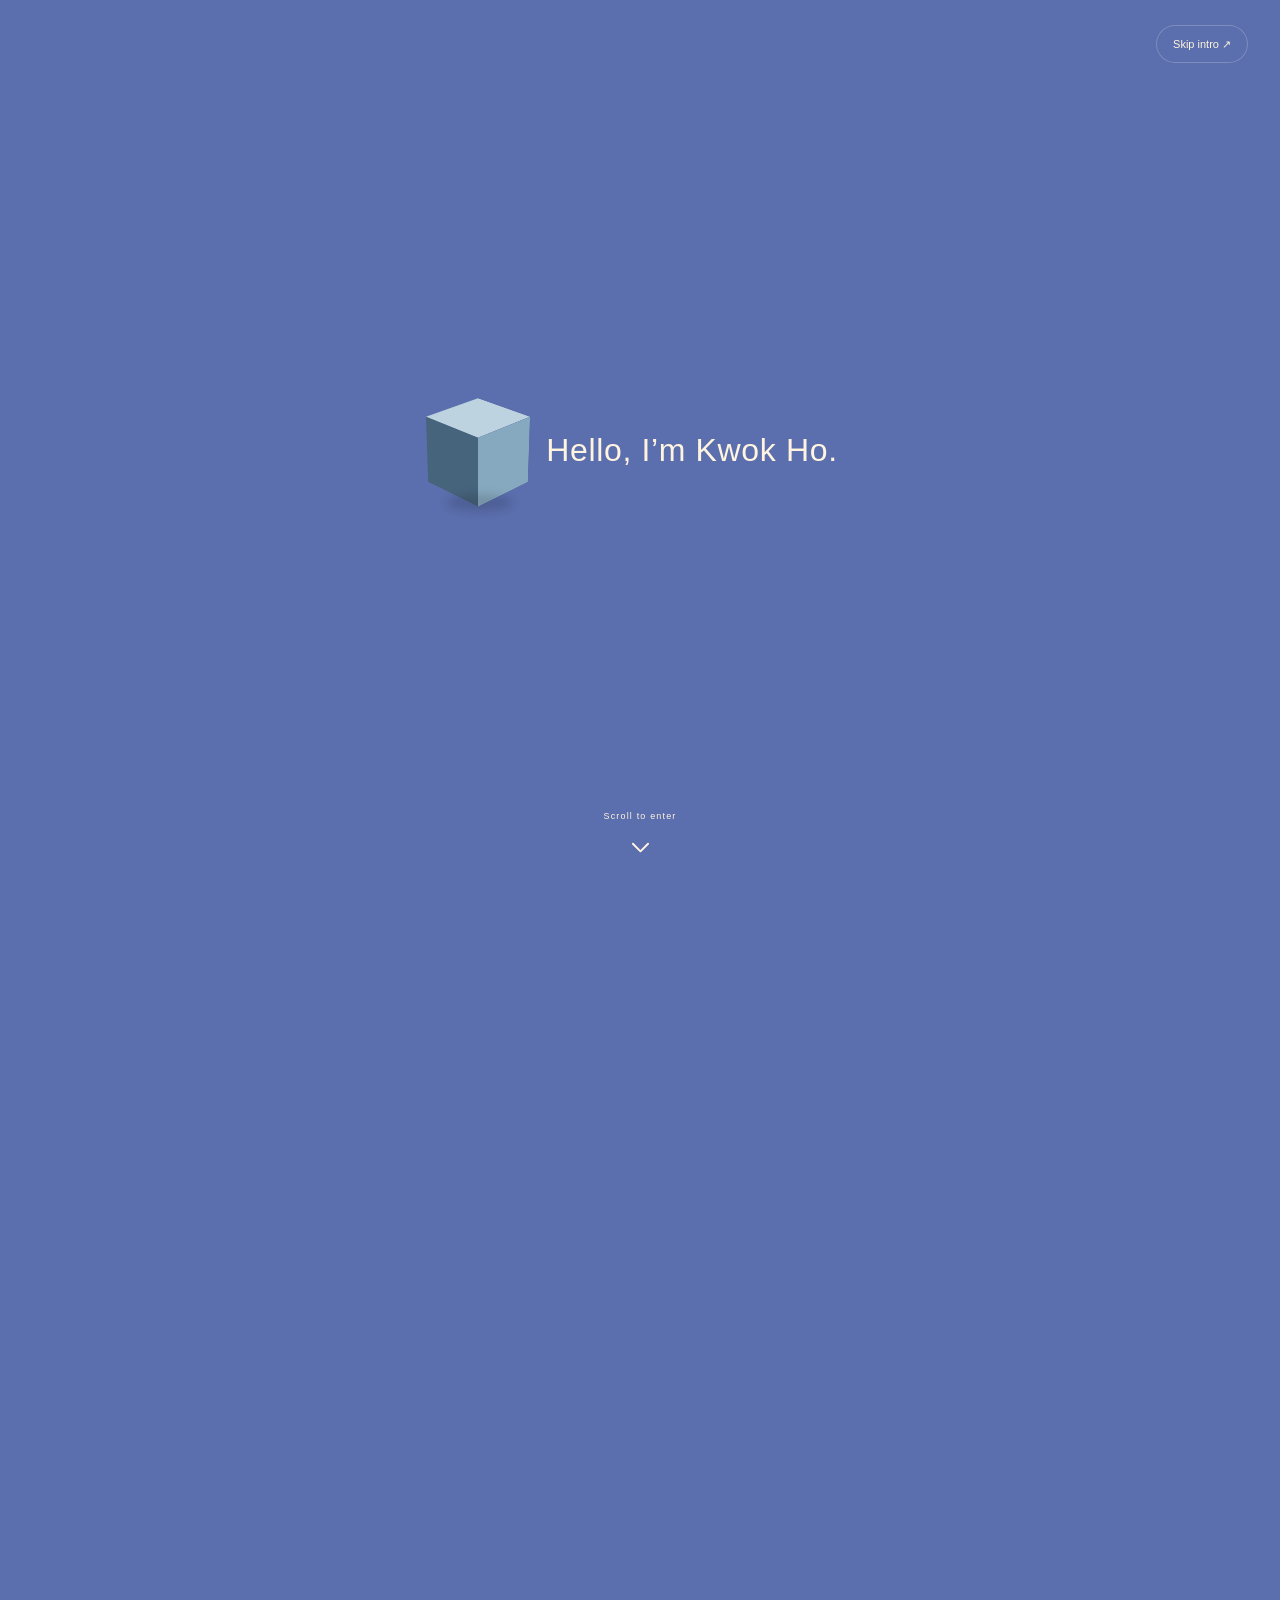
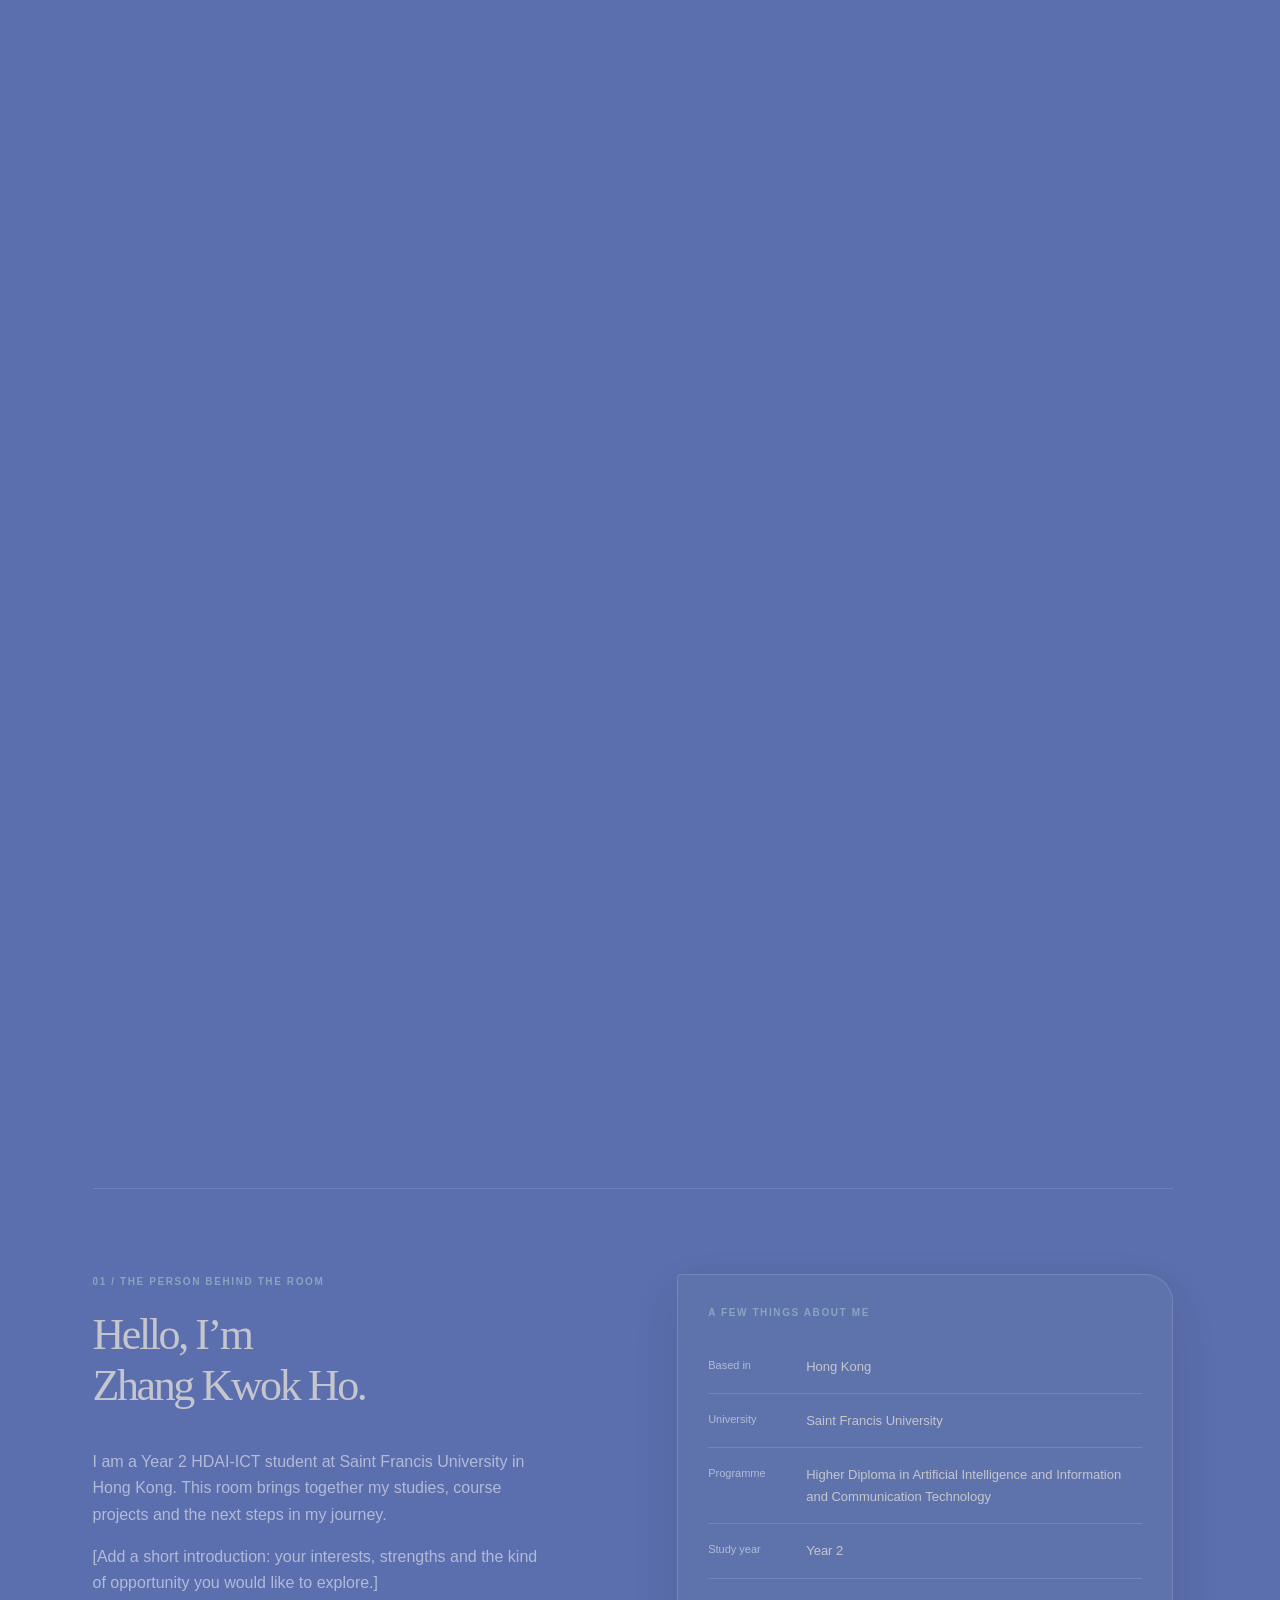
==== commit a6773172: "Update Web file" ====
--- a/index.html
+++ b/index.html
@@ -11,7 +11,7 @@
     (function () {
       var entries = window.performance && window.performance.getEntriesByType ? window.performance.getEntriesByType('navigation') : [];
       var reload = entries[0] ? entries[0].type === 'reload' : !!(window.performance && window.performance.navigation && window.performance.navigation.type === 1);
-      var startup = window.roomStartup = { fromStart: reload || !window.location.hash };
+      var startup = window.roomStartup = { fromStart: reload || !window.location.hash, ready: false };
       try {
         window.history.scrollRestoration = 'manual';
         if (startup.fromStart && window.location.hash) {
@@ -23,8 +23,10 @@
         window.scrollTo({ top: 0, left: 0, behavior: 'instant' });
         // If enhancement fails, reveal the ordinary HTML rather than trapping it.
         startup.guardTimer = window.setTimeout(function () {
-          if (!document.documentElement.classList.contains('room-booting')) { return; }
+          if (startup.ready) { return; }
           document.documentElement.classList.remove('room-booting', 'room-opening');
+          document.body.classList.remove('intro-running', 'intro-finishing');
+          document.querySelectorAll('[inert]').forEach(function (item) { item.removeAttribute('inert'); });
           var screen = document.getElementById('intro-screen');
           if (screen) { screen.hidden = true; }
         }, 8000);
@@ -32,12 +34,12 @@
     }());
   </script>
   <link rel="icon" href="images/favicon.svg" type="image/svg+xml">
-  <link rel="stylesheet" href="style.css">
-  <link rel="stylesheet" href="room-tour.css">
-  <link rel="stylesheet" href="room-model.css">
-  <script src="script.js" defer></script>
-  <script src="room-model.js" defer></script>
-  <script src="room-tour.js" defer></script>
+  <link rel="stylesheet" href="style.css?v=20261015-compat1">
+  <link rel="stylesheet" href="room-tour.css?v=20261015-compat1">
+  <link rel="stylesheet" href="room-model.css?v=20261015-compat1">
+  <script src="script.js?v=20261015-compat1" defer></script>
+  <script src="room-model.js?v=20261015-compat1" defer></script>
+  <script src="room-tour.js?v=20261015-compat1" defer></script>
 </head>
 <body class="night room-home">
 <div class="intro-screen" id="intro-screen" data-phase="loading" role="dialog" aria-modal="true" aria-label="Welcome to Kwok Ho’s room" hidden>
@@ -81,6 +83,7 @@
     </div>
     <div class="tour-panel-layer" aria-hidden="true"><div class="tour-panel-mask" id="tour-panel-mask"></div></div>
     <div class="tour-interface">
+      <div class="tour-reading-window"></div>
       <div class="tour-status"><span class="tour-status-label">ROOM JOURNAL</span><span id="tour-current">01</span><span class="tour-status-divider">/ 07</span><span id="tour-name">The room</span></div>
         <p class="room-message" id="room-message" aria-live="polite">Move your mouse for a gentle sway · Scroll or click an object to explore</p>
         <div class="room-controls" role="group" aria-label="Room display settings">
--- a/room-tour.css
+++ b/room-tour.css
@@ -1,8 +1,8 @@
 /* Homepage: a centred room, then alternating text panels and close-ups.
    This stage size is also used by the camera in room-tour.js. */
 html { overflow-x: clip; }
-.room-home { --scene-paper: #e2e5e6; --panel-paper: #d9dddf; --chapter-paper: #a3b8c8; background: var(--scene-paper); }
-.room-home.night { --scene-paper: #202735; --panel-paper: #262e3d; --chapter-paper: #3a5068; }
+.room-home { --scene-paper: #fbf4e1; --panel-paper: #fcf6e7; --chapter-paper: #adcbd0; --paper: #fbf4e1; --surface: #fffaf0; --ink: #343c40; --muted: #707a7b; --line: #d8d5c680; --accent: #4c737e; background: var(--scene-paper); }
+.room-home.night { --scene-paper: #5b6ead; --panel-paper: #4e608f; --chapter-paper: #6478b0; --paper: #53689c; --surface: #6276ad; --ink: #fff4df; --muted: #e0e4ef; --line: #dedfec45; --accent: #d1e5e8; }
 
 /* Every page remains reachable from the compact Menu. */
 .room-home .scene-header { position: fixed; inset: 0 0 auto; z-index: 50; width: 100%; min-height: 0; padding: 25px 32px; border: 0; gap: 12px; pointer-events: none; }
@@ -18,15 +18,16 @@
 .scene-header .site-nav a { font-size: 13px; padding: 9px 0; }
 
 .room-tour { position: relative; width: 100%; margin: 0; }
-.tour-view { position: sticky; top: 0; height: 100vh; height: 100svh; pointer-events: none; }
+.tour-view { position: -webkit-sticky; position: sticky; top: 0; height: 100vh; height: 100svh; pointer-events: none; }
 .tour-panel-layer { position: sticky; top: 0; height: 100vh; height: 100svh; margin-top: -100vh; margin-top: -100svh; z-index: 1; pointer-events: none; }
 .tour-panel-mask { position: absolute; inset: 0 auto 0 0; width: calc(50% + 1px); background: var(--panel-paper); visibility: hidden; pointer-events: none; }
 .room-tour[data-panel-side='left'] .tour-panel-mask { visibility: visible; pointer-events: auto; }
 .room-tour[data-panel-side='right'] .tour-panel-mask { left: auto; right: 0; visibility: visible; pointer-events: auto; }
-.tour-interface { position: sticky; top: 0; height: 100vh; height: 100svh; margin-top: -100vh; margin-top: -100svh; z-index: 4; pointer-events: none; }
+.tour-interface { position: -webkit-sticky; position: sticky; top: 0; height: 100vh; height: 100svh; margin-top: -100vh; margin-top: -100svh; z-index: 4; pointer-events: none; }
+.tour-reading-window { display: none; }
 /* Clip inside the sticky view, never on its scrolling parent. */
 .scene-window { position: absolute; inset: 0; overflow: hidden; }
-.tour-view .room-stage { position: absolute; left: 50%; top: 49%; right: auto; transform: translate(-50%, -50%); width: min(68vh, 64vw, 900px); width: min(68svh, 64vw, 900px); aspect-ratio: 1; margin: 0; pointer-events: none; }
+.tour-view .room-stage { position: absolute; left: 50%; top: 49%; right: auto; transform: translate(-50%, -50%); width: min(68vh, 64vw, 900px); width: min(68svh, 64vw, 900px); height: min(68vh, 64vw, 900px); height: min(68svh, 64vw, 900px); aspect-ratio: 1; margin: 0; pointer-events: none; }
 .chapter-wipe { position: absolute; left: 50%; top: 70%; width: 200vmax; height: 200vmax; border-radius: 50%; background: var(--chapter-paper); transform: translate(-50%, -50%) scale(0); transform-origin: center; pointer-events: none; }
 .room-arrival { position: relative; width: 100%; height: 100%; }
 .room-arrival, .tour-view .room-scene { transform-origin: 50% 50%; }
@@ -37,10 +38,11 @@
 .night .tour-view .spot-dot { background: #395869b3; color: #e4f0f5; border-color: #bdd4df80; }
 .tour-view .spot-label { font-size: 10px; padding: 5px 8px; }
 .room-tour:not([data-active-chapter='home']) .room-hotspot:not(.is-current) { visibility: hidden; pointer-events: none; }
+.room-tour[data-transitioning='true'] .room-hotspot { visibility: hidden; pointer-events: none; }
 .tour-view .lamp-glow { left: 35.5%; top: 27.5%; }
 .room-hotspot.is-current .spot-dot { background: #426779; color: #fff; box-shadow: 0 0 0 8px #a3c9db1f; }
 .room-hotspot.is-current .spot-label { border-color: #a3c9db70; }
-.tour-aura { position: absolute; inset: 0; background: radial-gradient(ellipse at 50% 56%, #93accc0c, transparent 55%); }
+.tour-aura { position: absolute; inset: 0; background: transparent; }
 .room-wordmark { position: absolute; right: 4%; top: 17%; font-size: clamp(18px, 1.6vw, 30px); font-weight: 400; line-height: 1.45; letter-spacing: .09em; margin: 0; transition: opacity .35s; }
 .room-scroll-cue { position: absolute; bottom: 38px; left: 50%; width: 44px; height: 44px; transform: translateX(-50%); display: flex; justify-content: center; align-items: center; font-size: 29px; text-decoration: none; pointer-events: auto; transition: opacity .3s; }
 .room-scroll-cue:hover { color: var(--accent); }
@@ -113,8 +115,8 @@
 .intro-copy { position: absolute; top: 50%; left: 50%; transform: translate(-50%, -50%); width: min(780px, calc(100% - 60px)); display: flex; align-items: center; justify-content: center; gap: 32px; transition: opacity .55s, transform .55s; }
 .intro-cube-wrap { display: block; position: relative; width: 72px; height: 72px; flex-shrink: 0; perspective: 700px; }
 .intro-cube-wrap::after { content: ''; position: absolute; bottom: -25px; left: 5px; width: 65px; height: 17px; background: #0002; border-radius: 50%; filter: blur(4px); }
-.intro-cube { display: block; position: relative; width: 72px; height: 72px; transform-style: preserve-3d; transform: rotateX(-25deg) rotateY(45deg); animation: cube-turn .9s cubic-bezier(.2, .65, .2, 1) both; }
-.cube-face { position: absolute; width: 72px; height: 72px; background: #7594aa; backface-visibility: hidden; }
+.intro-cube { display: block; position: relative; width: 72px; height: 72px; -webkit-transform-style: preserve-3d; transform-style: preserve-3d; transform: rotateX(-25deg) rotateY(45deg); animation: cube-turn .9s cubic-bezier(.2, .65, .2, 1) both; }
+.cube-face { position: absolute; width: 72px; height: 72px; background: #7594aa; -webkit-backface-visibility: hidden; backface-visibility: hidden; }
 .cube-front { transform: translateZ(36px); background: #87a9bf; }
 .cube-back { transform: rotateY(180deg) translateZ(36px); }
 .cube-left { transform: rotateY(-90deg) translateZ(36px); background: #47647d; }
@@ -155,48 +157,84 @@
   .tour-interface .room-message { display: none; }
   .tour-interface .room-controls { right: 18px; gap: 4px; }
 }
+/* Portrait phones use the same scroll timeline, with the camera above a
+   clipped reading window. Controls live in Menu so the entrance stays clear. */
 @media (max-width: 760px) {
+  html { scrollbar-gutter: auto; }
   .tour-panel-layer { display: none; }
-  .room-home .scene-header { padding: 12px 17px; flex-wrap: nowrap; gap: 8px; }
-  .scene-header .brand { font-size: 10px; }
+  .room-home .scene-header { padding: max(12px, env(safe-area-inset-top)) 20px 12px; flex-wrap: nowrap; gap: 8px; }
   .scene-header .brand > span:last-child { display: none; }
-  .scene-header .menu-toggle { min-height: 36px; font-size: 10px; padding: 7px 12px; }
-  .scene-header .theme-toggle { min-height: 44px; padding: 8px 4px; }
-  .scene-header .site-nav { right: 17px; top: 62px; width: 220px; }
-  .tour-view { z-index: 3; }
-  .tour-view::before { content: ''; position: absolute; top: 0; left: 0; width: 100%; height: calc(43svh + 54px); background: var(--scene-paper); }
-  .scene-window { height: calc(43svh + 54px); }
-  .tour-view .room-stage { top: 46px; left: 50%; transform: translateX(-50%); width: min(86vw, calc(43svh - 46px), 440px); z-index: 1; }
-  .tour-interface .room-message, .room-wordmark, .room-scroll-cue { display: none; }
-  .tour-interface .room-controls { top: calc(43svh + 5px); bottom: auto; right: auto; left: 50%; transform: translateX(-50%); gap: 6px; white-space: nowrap; }
-  .tour-interface .quiet-button { font-size: 9px; padding: 3px 9px; min-height: 29px; }
-  .tour-status { display: none; }
-  .tour-navigation { bottom: 15px; left: 50%; transform: translateX(-50%); padding: 4px; }
-  .tour-stop { width: 35px; height: 35px; }
-  .tour-progress-track { bottom: 7px; width: 244px; left: 50%; transform: translateX(-50%); }
-  .tour-chapters { padding-top: calc(43svh + 57px); }
-  .tour-chapter { align-items: center; padding: 20px 22px 87px; min-height: calc(57svh - 57px); scroll-margin-top: calc(43svh + 57px); }
-  .tour-copy, #tour-home .tour-copy { position: static; width: min(100%, 480px); min-height: 0; padding: 0; margin: 0 auto; background: transparent; }
-  .tour-chapter[data-side] .tour-copy { padding: 0; }
+  .scene-header .brand-mark { width: 32px; height: 32px; font-size: 18px; }
+  .scene-header .menu-toggle { min-height: 40px; font-size: 11px; padding: 8px 13px; background: transparent; }
+  .scene-header .theme-toggle { min-height: 44px; gap: 8px; padding: 8px 0; background: transparent; }
+  .scene-header .theme-switch { width: 38px; height: 22px; }
+  .scene-header .theme-thumb { width: 16px; height: 16px; left: 2px; top: 2px; }
+  .scene-header .theme-toggle[aria-pressed='true'] .theme-thumb { transform: translateX(16px); }
+  .scene-header .site-nav { right: 20px; top: 65px; width: min(250px, calc(100vw - 40px)); max-height: calc(100svh - 90px); overflow-y: auto; }
+  .scene-header .room-controls { position: static; display: flex; flex-direction: column; gap: 8px; padding-top: 12px; margin: 8px 0 0; border-top: 1px solid var(--line); }
+  .scene-header .room-controls .quiet-button { min-height: 42px; font-size: 12px; background: transparent; text-align: left; }
+  .tour-view .room-stage { width: min(108vw, 60vh, 600px); width: min(108vw, 60svh, 600px); height: min(108vw, 60vh, 600px); height: min(108vw, 60svh, 600px); top: 50%; }
+  .room-wordmark { right: 26px; top: 14%; font-size: clamp(21px, 6.1vw, 31px); line-height: 1.35; letter-spacing: .09em; }
+  .tour-interface .room-message { display: none; }
+  .tour-status { left: 24px; top: 73px; transform: none; font-size: 10px; gap: 5px; }
+  .tour-status-label { display: none; }
+  .tour-status-divider { margin-right: 6px; }
+  .tour-navigation { bottom: max(10px, env(safe-area-inset-bottom)); left: 50%; transform: translateX(-50%); padding: 0; gap: 0; border: 0; background: var(--panel-paper); }
+  .tour-stop { width: clamp(40px, 10vw, 44px); height: 44px; font-size: 9px; }
+  .tour-progress-track { height: 1px; }
+  .tour-view .room-hotspot { width: 44px; height: 44px; }
+  .tour-view .spot-dot { width: 13px; height: 13px; font-size: 9px; border-width: 1px; box-shadow: none; }
+  .tour-view .spot-label { font-size: 8px; padding: 4px 6px; }
+  .room-hotspot.is-current .spot-dot { box-shadow: 0 0 0 4px #f8f0dc18; }
+  .tour-copy, #tour-home .tour-copy { width: 100%; min-height: 0; padding: 36px 26px 80px; }
+  .tour-chapter[data-side] .tour-copy { padding: 36px 26px 80px; }
+  .tour-copy h1, .tour-copy h2, #tour-home h1 { font-size: clamp(29px, 7.6vw, 38px); margin-bottom: 18px; }
+  .tour-copy h2 br { display: none; }
+  .tour-copy > p:not(.eyebrow):not(.student-note):not(.chapter-footer) { font-size: 13px; line-height: 1.8; margin-bottom: 20px; }
+  .tour-copy .eyebrow { font-size: 8px; margin-bottom: 20px; }
+  .tour-text-link { font-size: 11px; padding: 12px 20px; margin-top: 8px; }
+  .chapter-footer { margin-top: 35px; padding-bottom: 12px; }
   .chapter-ribbon { display: none; }
-  .chapter-footer { margin-top: 22px; padding-bottom: 10px; }
-  #tour-home { align-items: center; }
-  .tour-copy h1, .tour-copy h2, #tour-home h1 { font-size: clamp(32px, 8.6vw, 44px); margin-bottom: 14px; }
-  .tour-copy h2 br { display: none; }
-  .tour-copy .eyebrow, #tour-home .eyebrow { font-size: 8px; margin-bottom: 12px; }
-  .tour-copy > p:not(.eyebrow):not(.student-note) { font-size: 12px; max-width: none; margin-bottom: 9px; }
-  .tour-copy .student-note { justify-content: flex-start; margin-top: 12px; font-size: 9px; }
-  .tour-text-link { margin-top: 7px; font-size: 11px; padding: 8px 18px; }
-  .tour-tags { margin: 5px 0 13px; }
-  .tour-projects { margin: 5px 0; }
-  .tour-projects li { padding: 7px 0; font-size: 11px; }
-  .tour-aura { height: 48%; }
-  .tour-view .spot-dot { width: 18px; height: 18px; }
-  .tour-view .spot-label { font-size: 8px; padding: 4px 6px; }
-  .intro-copy { gap: 24px; }
-  .intro-cube-wrap { transform: scale(.7); margin-left: -10px; }
-  .intro-title { font-size: 20px; }
-  .intro-skip { right: 17px; top: 12px; }
+  .intro-copy { flex-direction: column; gap: 42px; width: calc(100% - 40px); text-align: center; }
+  .intro-cube-wrap { transform: scale(.75); }
+  .intro-title { font-size: 22px; }
+  .intro-skip { right: 20px; top: auto; bottom: max(25px, env(safe-area-inset-bottom)); font-size: 10px; padding: 9px 12px; border-color: transparent; background: transparent; }
+  .intro-enter { bottom: max(28px, env(safe-area-inset-bottom)); }
+  .room-scroll-cue { display: flex; bottom: max(16px, env(safe-area-inset-bottom)); }
+  /* A failed or disabled enhancement still leaves a normal mobile document. */
+  .room-tour:not(.tour-story) .tour-view { position: relative; height: auto; padding-top: 80px; }
+  .room-tour:not(.tour-story) .scene-window { position: relative; }
+  .room-tour:not(.tour-story) .room-stage { position: relative; top: auto; left: auto; transform: none; width: min(94vw, 600px); height: min(94vw, 600px); margin: auto; }
+  .room-tour:not(.tour-story) .tour-interface { position: relative; height: 80px; margin-top: 0; }
+  .room-tour:not(.tour-story) .room-wordmark,
+  .room-tour:not(.tour-story) .room-scroll-cue,
+  .room-tour:not(.tour-story) .tour-status { display: none; }
+  .room-tour:not(.tour-story) .tour-chapters { margin-top: 0; }
+  .room-tour:not(.tour-story) .tour-chapter { min-height: 0; border-top: 1px solid var(--line); }
+  .room-tour:not(.tour-story) .tour-copy,
+  .room-tour:not(.tour-story) #tour-home .tour-copy { position: static; width: 100%; min-height: 0; padding: 36px 26px; background: transparent; }
+}
+@media (max-width: 760px) and (min-height: 521px) {
+  .tour-mobile-story .tour-view,
+  .tour-mobile-story .tour-interface { height: var(--tour-height, 100svh); }
+  .tour-mobile-story .tour-interface,
+  .tour-mobile-story .tour-chapters { margin-top: calc(-1 * var(--tour-height, 100svh)); }
+  .tour-mobile-story .room-stage { width: var(--room-size); }
+  .tour-mobile-story .tour-chapters { padding: 0; clip-path: inset(0); }
+  .tour-mobile-story .tour-chapter { display: block; min-height: 0; padding: 0; scroll-margin-top: 0; }
+  .tour-mobile-story .tour-reading-window { display: block; position: absolute; top: var(--reading-top); bottom: 0; width: 100%; overflow: hidden; overflow: clip; }
+  .tour-mobile-story .tour-paper { position: absolute; top: 0; left: 0; min-height: calc(var(--reading-height) * 1.25); background: var(--panel-paper); justify-content: flex-start; border-radius: 28px 28px 65px 0; overflow: hidden; }
+  .tour-mobile-story .tour-paper .chapter-next { margin-top: auto; padding-top: 35px; }
+  .tour-mobile-story .tour-paper.is-visible { will-change: transform; }
+  .tour-mobile-story .tour-home-caption { position: absolute; left: 26px; right: 26px; bottom: 13%; top: auto; width: auto; min-height: 0; padding: 0; background: transparent; }
+  .tour-mobile-story .tour-home-caption h1 { font-size: clamp(29px, 7.8vw, 38px); margin-bottom: 12px; }
+  .tour-mobile-story .tour-home-caption .eyebrow { font-size: 8px; margin-bottom: 12px; }
+  .tour-mobile-story .tour-home-caption .tour-lead { font-size: 12px; margin: 0; color: var(--ink); }
+  .tour-mobile-story .tour-home-caption .student-note,
+  .tour-mobile-story .tour-home-caption .tour-text-link { display: none; }
+  .tour-mobile-story[data-active-chapter='home'] .tour-navigation { visibility: hidden; pointer-events: none; }
+  .intro-running .tour-home-caption { opacity: 0; }
+  .intro-finishing .tour-home-caption { animation: intro-word .6s 1.4s both; }
 }
 /* A short window gets a normal stacked layout. */
 @media (max-height: 520px) {
@@ -204,7 +242,7 @@
   .tour-view { position: relative; height: auto; padding: 80px 0 110px; }
   .tour-view::before { display: none; }
   .scene-window { position: relative; height: auto; overflow: hidden; }
-  .tour-view .room-stage { position: relative; top: auto; left: auto; transform: none; width: min(76vw, 340px); margin: auto; }
+  .room-tour:not(.tour-story) .tour-view .room-stage { position: relative; top: auto; left: auto; transform: none; width: min(76vw, 340px); height: min(76vw, 340px); margin: auto; }
   .tour-status, .room-wordmark, .room-scroll-cue, .tour-interface .room-message { display: none; }
   .tour-interface { position: relative; height: 110px; margin-top: -110px; }
   .tour-chapters { margin-top: 0; padding-top: 0; }
@@ -258,3 +296,44 @@
 @media (max-width: 760px), (max-height: 520px) {
   .chapter-next { margin-top: 18px; }
 }
+
+/* The palette changes once per click; geometry stays unflattened. */
+.room-home .theme-toggle { border-color: transparent; background: transparent; }
+.room-home .theme-switch { background: #c9a99f; border-color: transparent; }
+.room-home .theme-thumb { background: #fff6e2; }
+.room-home .theme-toggle[aria-pressed='true'] .theme-switch { background: #fff4df; }
+.room-home .theme-toggle[aria-pressed='true'] .theme-thumb { background: #5b6ead; }
+.room-home .theme-toggle[aria-pressed='true'] .theme-moon { color: #fff4df; }
+.room-home .theme-toggle[aria-pressed='false'] .theme-sun { color: #343c40; }
+.js-enabled:not(.keyboard-input) .theme-toggle:focus,
+.js-enabled:not(.keyboard-input) .intro-skip:focus,
+.js-enabled:not(.keyboard-input) .intro-enter:focus { outline: none; }
+.js-enabled:not(.keyboard-input) .brand:focus { outline: none; }
+.keyboard-input :focus { outline: 3px solid var(--accent); outline-offset: 5px; }
+@media (hover: none) {
+  .room-home .theme-toggle:hover { border-color: transparent; background: transparent; }
+  .room-home .room-hotspot:hover .spot-dot { transform: none; box-shadow: none; }
+}
+
+/* One measured coordinate system for layout and the camera. In particular,
+   older Safari need not support svh/aspect-ratio to show the complete square. */
+.tour-story .tour-view, .tour-story .tour-interface { height: var(--tour-height, 100vh); }
+.tour-story .tour-interface, .tour-story .tour-chapters { margin-top: calc(-1 * var(--tour-height, 100vh)); }
+.room-tour.tour-enhanced .room-stage, .tour-story .room-stage { width: var(--room-size); height: var(--room-size); }
+.tour-story:not(.tour-mobile-story) .tour-paper { min-height: var(--paper-min-height, 125vh); }
+@supports not (overflow: clip) {
+  .tour-story .tour-interface { overflow: hidden; }
+}
+/* Older/limited browsers retain ordinary reading and every page link. */
+.tour-basic .tour-panel-layer { display: none; }
+.tour-basic .tour-view { position: relative; height: auto; padding: 85px 0 0; }
+.tour-basic .scene-window { position: relative; }
+.tour-basic .tour-view .room-stage { position: relative; left: auto; top: auto; transform: none; width: 85%; width: var(--room-size, 85%); height: auto; height: var(--room-size, auto); aspect-ratio: 1; margin: auto; }
+.tour-basic .room-scene { position: relative; }
+.tour-basic .tour-interface { position: relative; height: 150px; margin: 0; overflow: visible; }
+.tour-basic .tour-chapters { margin: 0; padding: 0; }
+.tour-basic .tour-chapter { min-height: 0; display: block; padding: 0; }
+.tour-basic .tour-copy, .tour-basic #tour-home .tour-copy { position: static; width: 100%; max-width: 720px; min-height: 0; padding: 46px 26px; margin: auto; border-top: 1px solid var(--line); background: transparent; }
+.tour-basic .chapter-ribbon, .tour-basic .room-wordmark, .tour-basic .room-scroll-cue, .tour-basic .tour-status { display: none; }
+.tour-basic .tour-interface .room-controls { top: 20px; bottom: auto; left: 50%; right: auto; transform: translateX(-50%); white-space: nowrap; }
+.tour-basic .tour-navigation { bottom: 15px; left: 50%; transform: translateX(-50%); }
--- a/room-model.css
+++ b/room-model.css
@@ -1,15 +1,15 @@
 /* Pure CSS 3D geometry. Keep every 3D ancestor unflattened: no filter,
    opacity animation, paint containment or clipped overflow on these wrappers. */
-.room-model { position: absolute; inset: 0; --model-unit: 1px; --model-yaw: 0deg; --model-tilt: 0deg; pointer-events: auto; }
-.room-model, .model-camera, .model-tilt, .model-world, .model-group, .model-cuboid { transform-style: preserve-3d; }
+.room-model { position: absolute; inset: 0; --model-unit: 1px; --model-yaw: 0deg; --model-tilt: 0deg; --floor-light: #ac8b62; --floor-mid: #967750; --floor-dark: #7b644b; --duvet-light: #8fa2af; --duvet-mid: #718b9e; --duvet-dark: #526d85; --fabric-seam: #b8c9d32e; --lamp-wall: transparent; --lamp-shade-edge: #d2cfc6; --lamp-shade-center: #eeebe0; pointer-events: auto; }
+.room-model, .model-camera, .model-tilt, .model-world, .model-group, .model-cuboid { -webkit-transform-style: preserve-3d; transform-style: preserve-3d; }
 .room-model * { pointer-events: none; box-sizing: border-box; }
 .has-room-model > .lamp-glow { display: none; }
 .model-camera { position: absolute; left: 50%; top: 61%; width: 0; height: 0; }
 .model-tilt { position: absolute; width: 0; height: 0; transform: rotateX(calc(58deg + var(--model-tilt))); }
 .model-world { position: absolute; width: calc(400 * var(--model-unit)); height: calc(400 * var(--model-unit)); left: calc(-200 * var(--model-unit)); top: calc(-200 * var(--model-unit)); transform: rotateZ(calc(-45deg + var(--model-yaw))); transform-origin: 50% 50%; }
 .model-group { position: absolute; left: calc(var(--gx) * var(--model-unit)); top: calc(var(--gy) * var(--model-unit)); width: 0; height: 0; transform-origin: 0 0; }
-.model-cuboid { position: absolute; left: 0; top: 0; width: 0; height: 0; transform: translate3d(calc(var(--cx) * var(--model-unit)), calc(var(--cy) * var(--model-unit)), calc(var(--cz) * var(--model-unit))) rotateZ(var(--rz)) rotateY(var(--ry)) rotateX(var(--rx)); }
-.model-face { position: absolute; display: block; left: 0; top: 0; backface-visibility: hidden; background: var(--face-front); }
+.model-cuboid { position: absolute; left: 0; top: 0; width: 0; height: 0; --face-front: var(--day-front); --face-top: var(--day-top); --face-dark: var(--day-dark); transform: translate3d(calc(var(--cx) * var(--model-unit)), calc(var(--cy) * var(--model-unit)), calc(var(--cz) * var(--model-unit))) rotateZ(var(--rz)) rotateY(var(--ry)) rotateX(var(--rx)); }
+.model-face { position: absolute; display: block; left: 0; top: 0; -webkit-backface-visibility: hidden; backface-visibility: hidden; background: var(--face-front); }
 .face-top, .face-bottom { width: calc(var(--w) * var(--model-unit)); height: calc(var(--d) * var(--model-unit)); margin-left: calc(var(--w) * var(--model-unit) / -2); margin-top: calc(var(--d) * var(--model-unit) / -2); }
 .face-top { transform: translateZ(calc(var(--h) * var(--model-unit) / 2)); background: var(--face-top); }
 .face-bottom { transform: translateZ(calc(var(--h) * var(--model-unit) / -2)) rotateX(180deg); background: var(--face-dark); }
@@ -21,14 +21,14 @@
    and height runs along Z, exactly as on the front/back faces. */
 .face-left { transform: translateX(calc(var(--w) * var(--model-unit) / -2)) rotateY(-90deg) rotateZ(90deg); }
 .face-right { transform: translateX(calc(var(--w) * var(--model-unit) / 2)) rotateY(90deg) rotateZ(-90deg); background: var(--face-dark); }
-.model-panel { position: absolute; left: 0; top: 0; width: calc(var(--pw) * var(--model-unit)); height: calc(var(--ph) * var(--model-unit)); margin-left: calc(var(--pw) * var(--model-unit) / -2); margin-top: calc(var(--ph) * var(--model-unit) / -2); transform: translate3d(calc(var(--cx) * var(--model-unit)), calc(var(--cy) * var(--model-unit)), calc(var(--cz) * var(--model-unit))) rotateZ(var(--rz)) rotateX(var(--rx)); backface-visibility: hidden; }
+.model-panel { position: absolute; left: 0; top: 0; width: calc(var(--pw) * var(--model-unit)); height: calc(var(--ph) * var(--model-unit)); margin-left: calc(var(--pw) * var(--model-unit) / -2); margin-top: calc(var(--ph) * var(--model-unit) / -2); transform: translate3d(calc(var(--cx) * var(--model-unit)), calc(var(--cy) * var(--model-unit)), calc(var(--cz) * var(--model-unit))) rotateZ(var(--rz)) rotateX(var(--rx)); -webkit-backface-visibility: hidden; backface-visibility: hidden; }
 .model-panel svg { display: block; width: 100%; height: 100%; }
 .model-anchor { position: absolute; left: 0; top: 0; width: 1px; height: 1px; transform: translate3d(calc(var(--cx) * var(--model-unit)), calc(var(--cy) * var(--model-unit)), calc(var(--cz) * var(--model-unit))); }
-.model-floor .face-top { background: repeating-linear-gradient(0deg, transparent 0, transparent calc(29 * var(--model-unit)), #322d284a calc(29 * var(--model-unit)), #322d284a calc(30 * var(--model-unit))), linear-gradient(100deg, #6a5542, #806c56 52%, #5e4d3c); }
+.model-floor .face-top { background: repeating-linear-gradient(0deg, transparent 0, transparent calc(29 * var(--model-unit)), #29284425 calc(29 * var(--model-unit)), #29284425 calc(30 * var(--model-unit))), linear-gradient(100deg, var(--floor-mid), var(--floor-light) 52%, var(--floor-dark)); }
 .model-shadow { border-radius: 38%; background: #080d1330; box-shadow: 0 0 calc(14 * var(--model-unit)) calc(4 * var(--model-unit)) #080d132e; }
 .model-rug { border: calc(3 * var(--model-unit)) solid #393e43; background: repeating-linear-gradient(90deg, #3e464e 0, #3e464e calc(4 * var(--model-unit)), #434b54 calc(4 * var(--model-unit)), #434b54 calc(5 * var(--model-unit))); }
 .model-blanket { background: repeating-linear-gradient(90deg, #283c56 0, #283c56 calc(23 * var(--model-unit)), #334b65 calc(23 * var(--model-unit)), #334b65 calc(25 * var(--model-unit))); border-bottom: calc(7 * var(--model-unit)) solid #3a526e; }
-.model-blue-led .face-front, .model-blue-led .face-top { box-shadow: 0 0 calc(7 * var(--model-unit)) #66badd8c; }
+.model-blue-led .face-front, .model-blue-led .face-top { box-shadow: none; }
 .model-screen { border: calc(3 * var(--model-unit)) solid #101722; background: #15212f; overflow: hidden; }
 .screen-movie { display: block; width: 100%; height: 100%; }
 .screen-movie .movie-cube, .screen-movie .movie-room, .screen-movie .movie-piece { transform-box: fill-box; transform-origin: center; }
@@ -54,9 +54,9 @@
 @keyframes art-float { 50% { transform: translateY(-2px); } }
 @keyframes art-drift { 50% { transform: translateY(2px) rotate(8deg); } }
 .room-model:not(.screen-active) .screen-movie *, .room-model:not(.art-active) .wall-art * { animation-play-state: paused; }
-.model-duvet .face-top { border-radius: calc(6 * var(--model-unit)); background: repeating-linear-gradient(90deg, transparent 0, transparent calc(24 * var(--model-unit)), #92abc425 calc(24 * var(--model-unit)), #92abc425 calc(25 * var(--model-unit))), linear-gradient(110deg, #445f7b, #607c94 55%, #354f6d); }
-.model-duvet .face-front, .duvet-drape .face-front { background: repeating-linear-gradient(90deg, #3b5875 0, #3b5875 calc(24 * var(--model-unit)), #4d6b87 calc(24 * var(--model-unit)), #4d6b87 calc(25 * var(--model-unit))); }
-.duvet-fold .face-top { background: linear-gradient(0deg, #8097aa, #5c768f); }
+.model-duvet .face-top { border-radius: calc(6 * var(--model-unit)); background: repeating-linear-gradient(90deg, transparent 0, transparent calc(24 * var(--model-unit)), var(--fabric-seam) calc(24 * var(--model-unit)), var(--fabric-seam) calc(25 * var(--model-unit))), linear-gradient(110deg, var(--duvet-mid), var(--duvet-light) 55%, var(--duvet-dark)); }
+.model-duvet .face-front, .duvet-drape .face-front { background: repeating-linear-gradient(90deg, transparent 0, transparent calc(24 * var(--model-unit)), var(--fabric-seam) calc(24 * var(--model-unit)), var(--fabric-seam) calc(25 * var(--model-unit))), var(--duvet-dark); }
+.duvet-fold .face-top { background: linear-gradient(0deg, var(--duvet-light), var(--duvet-mid)); }
 .screen-orbit { position: absolute; left: 54%; top: 15%; width: 28%; height: 59%; border: calc(1.4 * var(--model-unit)) solid #b9e6eb85; border-radius: 50%; transform: rotate(-28deg); }
 .screen-line { position: absolute; left: 9%; top: 57%; width: 22%; height: 3%; background: #b4d4df; }
 .screen-line.line-two { top: 68%; width: 29%; background: #739daf; }
@@ -72,18 +72,58 @@
 .note-two { right: 10%; top: 19%; background: #c9ae89; transform: rotate(7deg); }
 .note-three { left: 33%; bottom: 8%; background: #93aabb; transform: rotate(-3deg); }
 .board-pin { position: absolute; width: 6%; height: 6%; left: 46%; top: 48%; border-radius: 50%; background: #4c657e; }
-.model-lampshade .face-bottom { background: #f1d69a; box-shadow: 0 0 calc(28 * var(--model-unit)) #ffd59b50; }
-.model-warm-light { background: #f8db9c; box-shadow: 0 0 calc(20 * var(--model-unit)) #eabb7240; }
+.model-lampshade { clip-path: polygon(22% 0, 78% 0, 100% 100%, 0 100%); background: linear-gradient(90deg, var(--lamp-shade-edge), var(--lamp-shade-center) 50%, var(--lamp-shade-edge)); }
+.model-lamp-cap { border-radius: 50%; background: var(--lamp-shade-edge); }
+.model-warm-light { border-radius: 50%; background: transparent; box-shadow: none; }
+.model-lamp-halo { background: transparent; border-radius: 50%; }
 .table-round-top { border-radius: 50%; background: radial-gradient(ellipse at 35% 40%, #8c7055, #68523d); border: calc(1.3 * var(--model-unit)) solid #92795c; }
 .table-round-edge { background: #6f543e; }
 .controller-button { border-radius: 50%; }
 .model-notebook .face-top { border-left: calc(2 * var(--model-unit)) solid #536777; background: linear-gradient(0deg, #99aab8, #7e95a7); }
 .model-map { border: calc(1 * var(--model-unit)) solid #b8b092; }
+.model-ground-shadow { border-radius: 4%; background: #3431422b; }
+.model-lamp-pool { background: transparent; border-radius: 50%; }
+.model-wall-left > .model-cuboid:first-child > .face-front { background: radial-gradient(ellipse at 60% 60%, var(--lamp-wall), transparent 60%), var(--face-front); }
+.model-wall-right > .model-cuboid:first-child > .face-left { background: radial-gradient(ellipse at 34% 60%, var(--lamp-wall), transparent 60%), var(--face-front); }
+.night .room-model { --floor-light: #565671; --floor-mid: #424661; --floor-dark: #343b56; --duvet-light: #5b628d; --duvet-mid: #454e79; --duvet-dark: #303957; --fabric-seam: #c2bde422; --lamp-wall: #fff2cc78; --lamp-shade-edge: #e8cda3; --lamp-shade-center: #fff7d9; }
+.night .model-cuboid { --face-front: var(--night-front); --face-top: var(--night-top); --face-dark: var(--night-dark); }
+.night .model-ground-shadow { background: #242b6659; }
+.night .model-lamp-pool { background: radial-gradient(ellipse, #ffedc15c, #efd6a02b 36%, transparent 70%); }
+.night .model-warm-light { background: #fff0bd; }
+.night .model-lamp-halo { background: radial-gradient(circle, #fff6d938, #ffe1a51c 30%, transparent 70%); }
+.night .model-window .sky-top { stop-color: #263363; }
+.night .model-window .sky-bottom { stop-color: #627aab; }
+.night .model-window .sky-orb { fill: #e4ebfc; }
+.night .model-window .city-hills { fill: #4b5e91; }
+.night .model-window .city-buildings { fill: #263856; }
+.model-window .city-light { fill: #d8c8a650; }
+.night .model-window .city-light { fill: #f2d89c; }
+.model-picture { border-color: #b59b78; }
+.night .model-picture { border-color: #60688f; }
+.model-window { border-color: #939e9e; box-shadow: none; }
+.night .model-window { border-color: #52628c; }
+.model-window::after { background: linear-gradient(90deg, transparent 48%, #919c9f 48%, #919c9f 52%, transparent 52%), linear-gradient(0deg, transparent 47%, #919c9f 47%, #919c9f 51%, transparent 51%); }
+.night .model-window::after { background: linear-gradient(90deg, transparent 48%, #52648e 48%, #52648e 52%, transparent 52%), linear-gradient(0deg, transparent 47%, #52648e 47%, #52648e 51%, transparent 51%); }
+.night .model-rug { border-color: #303b5c; background: repeating-linear-gradient(90deg, #354360 0, #354360 calc(4 * var(--model-unit)), #3e4a69 calc(4 * var(--model-unit)), #3e4a69 calc(5 * var(--model-unit))); }
+.night .table-round-top { border-color: #6f6d88; background: radial-gradient(ellipse at 35% 40%, #635e7d, #44445f); }
+.night .table-round-edge { background: #44425f !important; }
+.night .model-bedside-lamp .table-round-top { border-color: #ab9676; background: radial-gradient(ellipse, #e6cea1, #b49b79 50%, #74695e); }
+.night .model-bedside-lamp .table-round-edge { background: #79674f !important; }
+/* Shadows remain contact shapes on phones; no blurred layer per furniture. */
+.model-compact .model-shadow { box-shadow: none; background: #28294721; }
+.model-compact .model-blue-led .model-face,
+.model-compact .model-warm-light { box-shadow: none; }
+.model-compact .model-rug { background: #555c6b; }
+.night .model-compact .model-rug { background: #36435f; }
+.model-compact .model-duvet .face-top { background: linear-gradient(110deg, var(--duvet-mid), var(--duvet-light) 55%, var(--duvet-dark)); }
+.night .model-duvet .face-top { background: radial-gradient(ellipse at 0 0, #ffedc12b, transparent 60%), linear-gradient(110deg, var(--duvet-mid), var(--duvet-light) 38%, var(--duvet-dark)); }
+.room-model:not(.is-building) .model-face.rest-occluded { display: none; }
 .hide-left-wall .model-wall-left, .hide-left-wall .wall-left-object, .hide-right-wall .model-wall-right, .hide-right-wall .wall-right-object { visibility: hidden; }
 /* Root calls replay() at the start of body.intro-finishing. No looping and no
    group opacity: a translucent 3D ancestor would flatten its children. */
 .intro-running .room-model .model-group:not(.is-static) { transform: scale(.001); }
 .room-model.is-building .model-group:not(.is-static) { animation: room-piece-build 650ms cubic-bezier(.22, .8, .24, 1) var(--piece-delay) both; }
+.room-model.model-compact.is-building .model-group:not(.is-static) { animation-duration: 500ms; }
 @keyframes room-piece-build {
   from { transform: translateZ(calc(45 * var(--model-unit))) rotateZ(-360deg) scale(.001); }
   to { transform: translateZ(0) rotateZ(0deg) scale(1); }
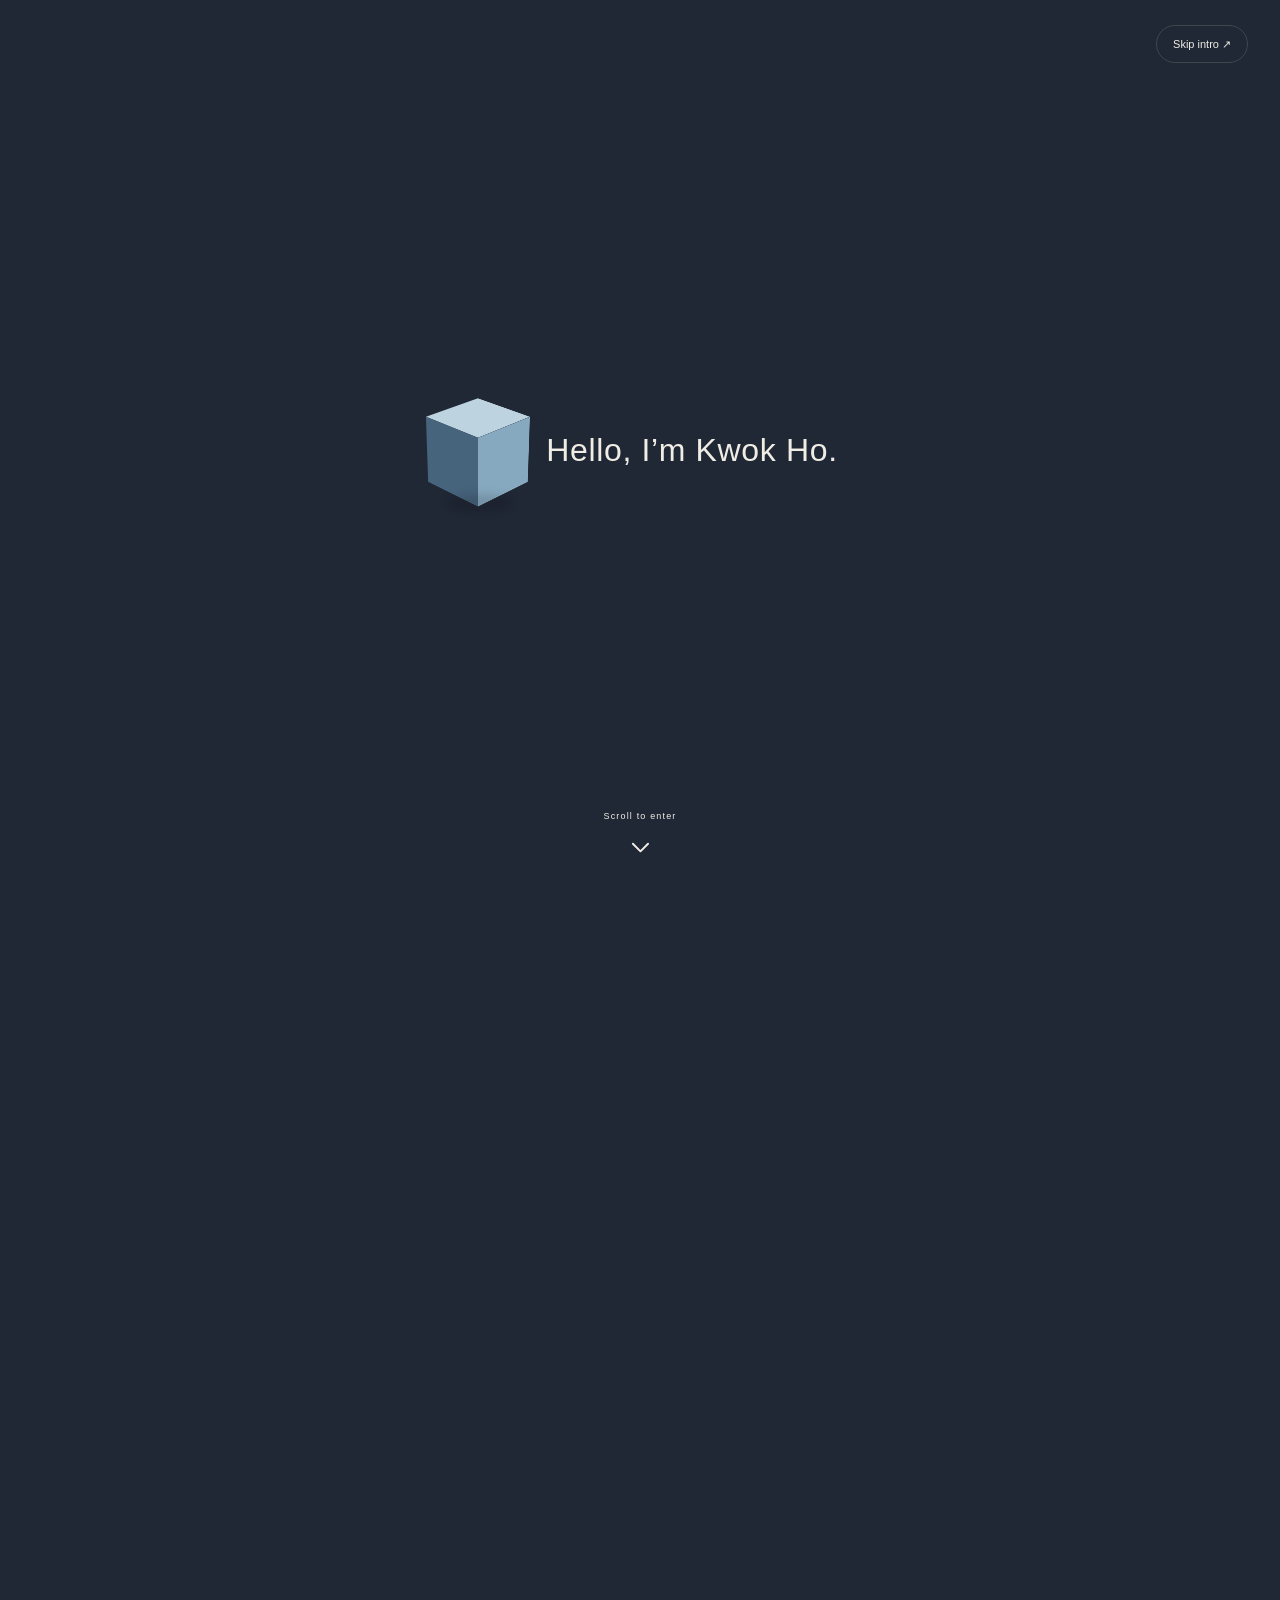
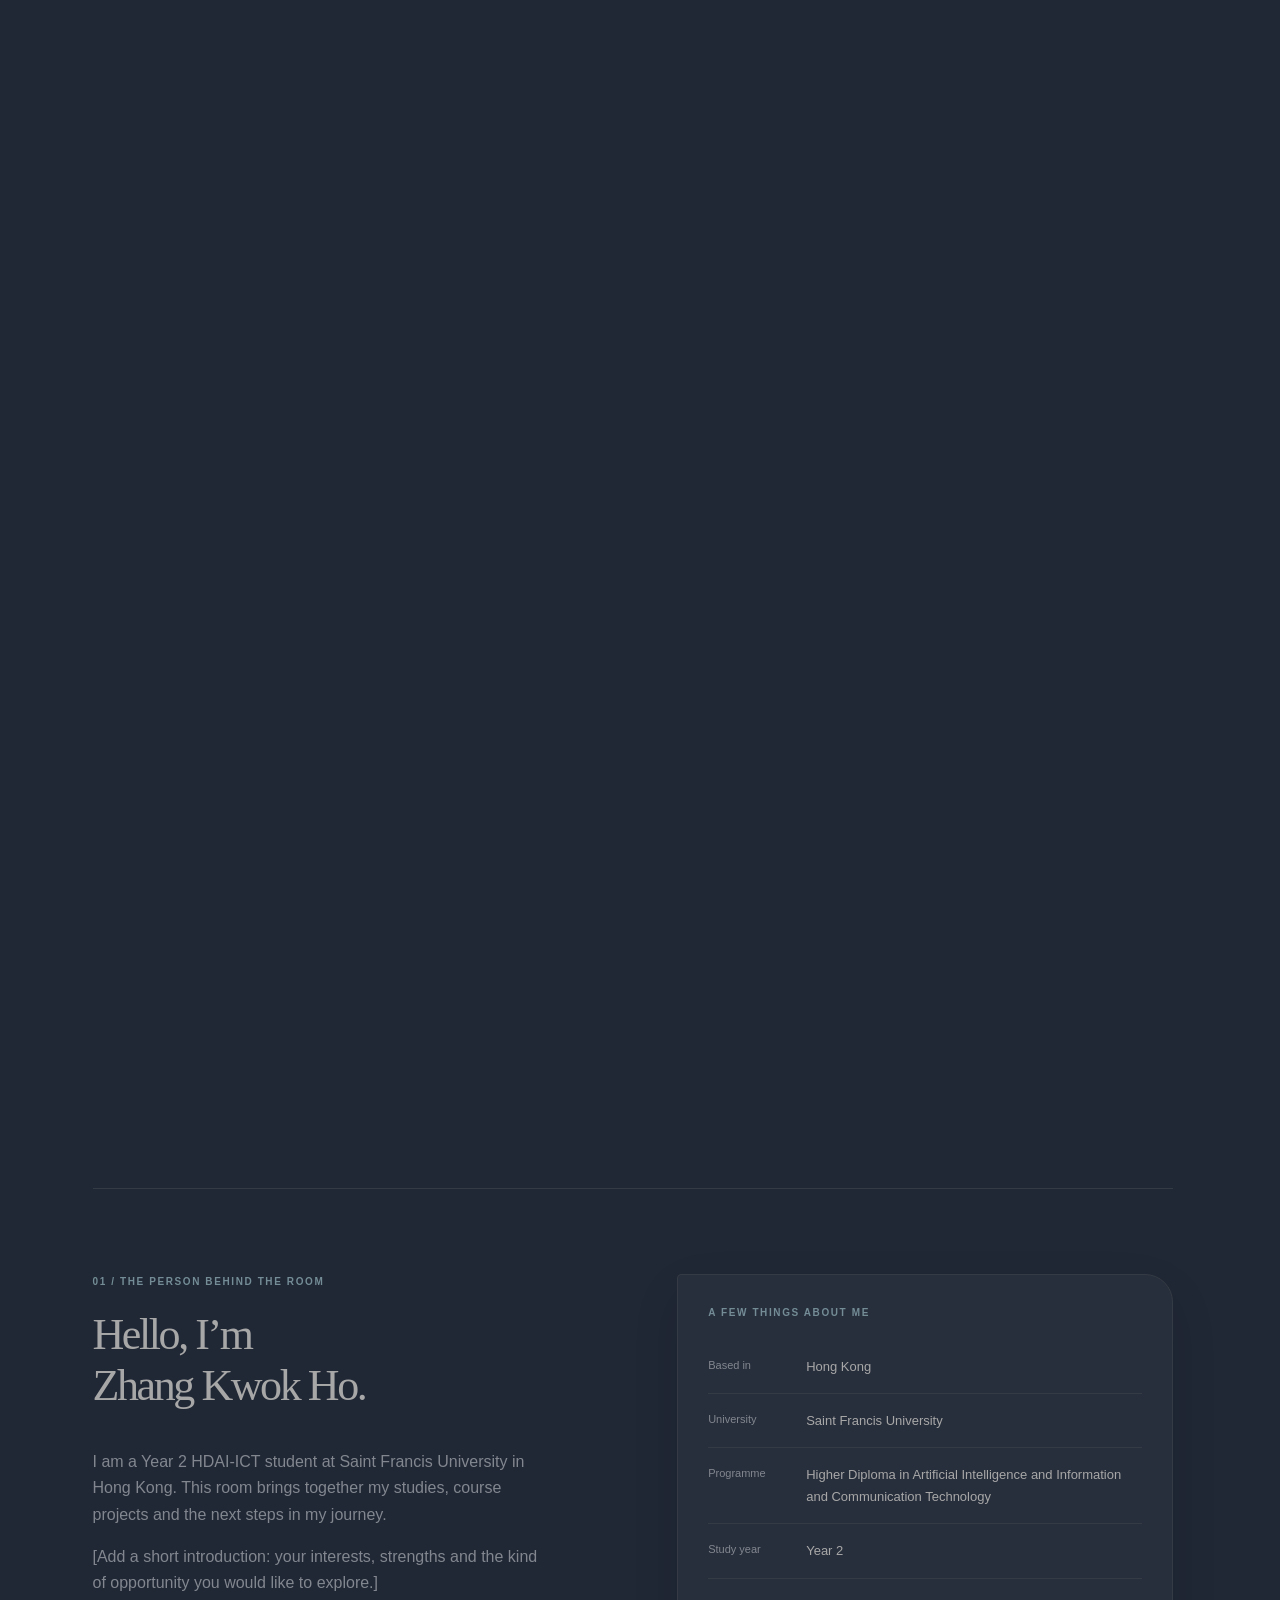
==== commit 960a21b1: "update" ====
--- a/index.html
+++ b/index.html
@@ -34,12 +34,12 @@
     }());
   </script>
   <link rel="icon" href="images/favicon.svg" type="image/svg+xml">
-  <link rel="stylesheet" href="style.css?v=20261015-compat1">
-  <link rel="stylesheet" href="room-tour.css?v=20261015-compat1">
-  <link rel="stylesheet" href="room-model.css?v=20261015-compat1">
-  <script src="script.js?v=20261015-compat1" defer></script>
-  <script src="room-model.js?v=20261015-compat1" defer></script>
-  <script src="room-tour.js?v=20261015-compat1" defer></script>
+  <link rel="stylesheet" href="style.css?v=20261015-dark-nav1">
+  <link rel="stylesheet" href="room-tour.css?v=20261015-dark-nav1">
+  <link rel="stylesheet" href="room-model.css?v=20261015-dark-nav1">
+  <script src="script.js?v=20261015-dark-nav1" defer></script>
+  <script src="room-model.js?v=20261015-dark-nav1" defer></script>
+  <script src="room-tour.js?v=20261015-dark-nav1" defer></script>
 </head>
 <body class="night room-home">
 <div class="intro-screen" id="intro-screen" data-phase="loading" role="dialog" aria-modal="true" aria-label="Welcome to Kwok Ho’s room" hidden>
@@ -93,6 +93,7 @@
         </div>
       <p class="room-wordmark" aria-hidden="true">KWOK HO<br>PORTFOLIO</p>
       <a class="room-scroll-cue" href="#tour-about" aria-label="Scroll to about me"><span aria-hidden="true">⌄</span></a>
+      <a id="tour-next" class="tour-next-control" href="#tour-about" hidden><span id="tour-next-label">Next chapter</span><span aria-hidden="true">↓</span></a>
       <nav class="tour-navigation" aria-label="Room chapters"><a class="tour-stop" href="#tour-home" data-chapter="home" aria-label="The room" title="The room"><span>01</span></a>
 <a class="tour-stop" href="#tour-about" data-chapter="about" aria-label="About me" title="About me"><span>02</span></a>
 <a class="tour-stop" href="#tour-education" data-chapter="education" aria-label="Education" title="Education"><span>03</span></a>
--- a/room-tour.css
+++ b/room-tour.css
@@ -2,7 +2,8 @@
    This stage size is also used by the camera in room-tour.js. */
 html { overflow-x: clip; }
 .room-home { --scene-paper: #fbf4e1; --panel-paper: #fcf6e7; --chapter-paper: #adcbd0; --paper: #fbf4e1; --surface: #fffaf0; --ink: #343c40; --muted: #707a7b; --line: #d8d5c680; --accent: #4c737e; background: var(--scene-paper); }
-.room-home.night { --scene-paper: #5b6ead; --panel-paper: #4e608f; --chapter-paper: #6478b0; --paper: #53689c; --surface: #6276ad; --ink: #fff4df; --muted: #e0e4ef; --line: #dedfec45; --accent: #d1e5e8; }
+.room-home.night { --scene-paper: #202735; --panel-paper: #262e3d; --chapter-paper: #3a5068; --paper: #202735; --surface: #2c3441; --ink: #f0ede5; --muted: #b7bbc0; --line: #41474d; --accent: #bdd6e3; }
+html.room-chapter-jump { scroll-behavior: auto !important; }
 
 /* Every page remains reachable from the compact Menu. */
 .room-home .scene-header { position: fixed; inset: 0 0 auto; z-index: 50; width: 100%; min-height: 0; padding: 25px 32px; border: 0; gap: 12px; pointer-events: none; }
@@ -61,6 +62,15 @@
 .tour-stop { display: flex; align-items: center; justify-content: center; width: 32px; height: 32px; border-radius: 50%; font-size: 9px; text-decoration: none; color: var(--muted); transition: background-color .25s, color .25s; }
 .tour-stop:hover { color: var(--ink); background: var(--lavender); }
 .tour-stop.is-active { background: var(--accent); color: var(--paper); }
+.tour-next-control { position: absolute; bottom: 76px; right: 26px; display: inline-flex; align-items: center; gap: 12px; min-height: 44px; padding: 10px 17px; border: 1px solid var(--line); border-radius: 24px; background: var(--panel-paper); color: var(--ink); font-size: 12px; text-decoration: none; pointer-events: auto; z-index: 6; }
+.tour-next-control:hover { background: var(--accent); color: var(--paper); }
+.tour-next-control[hidden] { display: none; }
+.tour-basic .tour-next-control { display: none; }
+@media (max-width: 760px) {
+  .tour-next-control { bottom: max(66px, calc(env(safe-area-inset-bottom) + 62px)); right: 15px; padding: 9px 14px; font-size: 11px; }
+  .tour-mobile-story[data-active-chapter='home'] .tour-next-control { display: none; }
+}
+@media (max-height: 520px) { .tour-next-control { display: none; } }
 .tour-progress-track { position: absolute; bottom: 0; left: 0; width: 100%; height: 2px; overflow: hidden; background: var(--line); z-index: 5; }
 #tour-progress { display: block; width: 100%; height: 100%; background: var(--accent); transform: scaleX(0); transform-origin: left; }
 
@@ -301,9 +311,9 @@
 .room-home .theme-toggle { border-color: transparent; background: transparent; }
 .room-home .theme-switch { background: #c9a99f; border-color: transparent; }
 .room-home .theme-thumb { background: #fff6e2; }
-.room-home .theme-toggle[aria-pressed='true'] .theme-switch { background: #fff4df; }
-.room-home .theme-toggle[aria-pressed='true'] .theme-thumb { background: #5b6ead; }
-.room-home .theme-toggle[aria-pressed='true'] .theme-moon { color: #fff4df; }
+.room-home .theme-toggle[aria-pressed='true'] .theme-switch { background: #526977; }
+.room-home .theme-toggle[aria-pressed='true'] .theme-thumb { background: #fdfbf4; }
+.room-home .theme-toggle[aria-pressed='true'] .theme-moon { color: #d9e9f2; }
 .room-home .theme-toggle[aria-pressed='false'] .theme-sun { color: #343c40; }
 .js-enabled:not(.keyboard-input) .theme-toggle:focus,
 .js-enabled:not(.keyboard-input) .intro-skip:focus,
--- a/room-model.css
+++ b/room-model.css
@@ -31,6 +31,14 @@
 .model-blue-led .face-front, .model-blue-led .face-top { box-shadow: none; }
 .model-screen { border: calc(3 * var(--model-unit)) solid #101722; background: #15212f; overflow: hidden; }
 .screen-movie { display: block; width: 100%; height: 100%; }
+.movie-material { fill: var(--movie-day); }
+.night .movie-material { fill: var(--movie-night); }
+.movie-backdrop { fill: #fbf4e1; }
+.night .movie-backdrop { fill: #202735; }
+.movie-hello, .movie-title { fill: #343c40; }
+.night .movie-hello, .night .movie-title { fill: #d8e4ec; }
+.movie-lamp-glow { opacity: 0; }
+.night .movie-lamp-glow { opacity: 1; }
 .screen-movie .movie-cube, .screen-movie .movie-room, .screen-movie .movie-piece { transform-box: fill-box; transform-origin: center; }
 .movie-cube { animation: movie-cube 9s ease-in-out infinite; }
 .movie-hello { animation: movie-greeting 9s ease-in-out infinite; }
@@ -40,6 +48,9 @@
 .movie-desk { animation-delay: .28s; }
 .movie-chair { animation-delay: .42s; }
 .movie-art { animation-delay: .56s; }
+.movie-lamp { animation-delay: .7s; }
+.movie-table { animation-delay: .84s; }
+.movie-extras { animation-delay: .98s; }
 .movie-title { animation: movie-title 9s ease-in-out infinite; }
 @keyframes movie-cube { 0% { opacity: 0; transform: scale(.1) rotate(-180deg); } 8%, 17% { opacity: 1; transform: scale(1) rotate(0); } 23%, 100% { opacity: 0; transform: scale(.1) rotate(180deg); } }
 @keyframes movie-greeting { 0%, 3% { opacity: 0; } 9%, 17% { opacity: 1; } 23%, 100% { opacity: 0; } }
@@ -85,28 +96,28 @@
 .model-lamp-pool { background: transparent; border-radius: 50%; }
 .model-wall-left > .model-cuboid:first-child > .face-front { background: radial-gradient(ellipse at 60% 60%, var(--lamp-wall), transparent 60%), var(--face-front); }
 .model-wall-right > .model-cuboid:first-child > .face-left { background: radial-gradient(ellipse at 34% 60%, var(--lamp-wall), transparent 60%), var(--face-front); }
-.night .room-model { --floor-light: #565671; --floor-mid: #424661; --floor-dark: #343b56; --duvet-light: #5b628d; --duvet-mid: #454e79; --duvet-dark: #303957; --fabric-seam: #c2bde422; --lamp-wall: #fff2cc78; --lamp-shade-edge: #e8cda3; --lamp-shade-center: #fff7d9; }
+.night .room-model { --floor-light: #806c56; --floor-mid: #725f4c; --floor-dark: #584839; --duvet-light: #617e97; --duvet-mid: #405d78; --duvet-dark: #293e57; --fabric-seam: #b8c9d32e; --lamp-wall: #fff2cc40; --lamp-shade-edge: #e8cda3; --lamp-shade-center: #fff7d9; }
 .night .model-cuboid { --face-front: var(--night-front); --face-top: var(--night-top); --face-dark: var(--night-dark); }
-.night .model-ground-shadow { background: #242b6659; }
+.night .model-ground-shadow { background: #080d1359; }
 .night .model-lamp-pool { background: radial-gradient(ellipse, #ffedc15c, #efd6a02b 36%, transparent 70%); }
 .night .model-warm-light { background: #fff0bd; }
 .night .model-lamp-halo { background: radial-gradient(circle, #fff6d938, #ffe1a51c 30%, transparent 70%); }
-.night .model-window .sky-top { stop-color: #263363; }
-.night .model-window .sky-bottom { stop-color: #627aab; }
+.night .model-window .sky-top { stop-color: #102034; }
+.night .model-window .sky-bottom { stop-color: #34526b; }
 .night .model-window .sky-orb { fill: #e4ebfc; }
-.night .model-window .city-hills { fill: #4b5e91; }
-.night .model-window .city-buildings { fill: #263856; }
+.night .model-window .city-hills { fill: #30465c; }
+.night .model-window .city-buildings { fill: #162738; }
 .model-window .city-light { fill: #d8c8a650; }
 .night .model-window .city-light { fill: #f2d89c; }
 .model-picture { border-color: #b59b78; }
-.night .model-picture { border-color: #60688f; }
+.night .model-picture { border-color: #887761; }
 .model-window { border-color: #939e9e; box-shadow: none; }
-.night .model-window { border-color: #52628c; }
+.night .model-window { border-color: #1b252f; }
 .model-window::after { background: linear-gradient(90deg, transparent 48%, #919c9f 48%, #919c9f 52%, transparent 52%), linear-gradient(0deg, transparent 47%, #919c9f 47%, #919c9f 51%, transparent 51%); }
-.night .model-window::after { background: linear-gradient(90deg, transparent 48%, #52648e 48%, #52648e 52%, transparent 52%), linear-gradient(0deg, transparent 47%, #52648e 47%, #52648e 51%, transparent 51%); }
-.night .model-rug { border-color: #303b5c; background: repeating-linear-gradient(90deg, #354360 0, #354360 calc(4 * var(--model-unit)), #3e4a69 calc(4 * var(--model-unit)), #3e4a69 calc(5 * var(--model-unit))); }
-.night .table-round-top { border-color: #6f6d88; background: radial-gradient(ellipse at 35% 40%, #635e7d, #44445f); }
-.night .table-round-edge { background: #44425f !important; }
+.night .model-window::after { background: linear-gradient(90deg, transparent 48%, #293440 48%, #293440 52%, transparent 52%), linear-gradient(0deg, transparent 47%, #293440 47%, #293440 51%, transparent 51%); }
+.night .model-rug { border-color: #393e43; background: repeating-linear-gradient(90deg, #3e464e 0, #3e464e calc(4 * var(--model-unit)), #434b54 calc(4 * var(--model-unit)), #434b54 calc(5 * var(--model-unit))); }
+.night .table-round-top { border-color: #92795c; background: radial-gradient(ellipse at 35% 40%, #8c7055, #68523d); }
+.night .table-round-edge { background: #6f543e !important; }
 .night .model-bedside-lamp .table-round-top { border-color: #ab9676; background: radial-gradient(ellipse, #e6cea1, #b49b79 50%, #74695e); }
 .night .model-bedside-lamp .table-round-edge { background: #79674f !important; }
 /* Shadows remain contact shapes on phones; no blurred layer per furniture. */
@@ -114,7 +125,7 @@
 .model-compact .model-blue-led .model-face,
 .model-compact .model-warm-light { box-shadow: none; }
 .model-compact .model-rug { background: #555c6b; }
-.night .model-compact .model-rug { background: #36435f; }
+.night .model-compact .model-rug { background: #3e464e; }
 .model-compact .model-duvet .face-top { background: linear-gradient(110deg, var(--duvet-mid), var(--duvet-light) 55%, var(--duvet-dark)); }
 .night .model-duvet .face-top { background: radial-gradient(ellipse at 0 0, #ffedc12b, transparent 60%), linear-gradient(110deg, var(--duvet-mid), var(--duvet-light) 38%, var(--duvet-dark)); }
 .room-model:not(.is-building) .model-face.rest-occluded { display: none; }
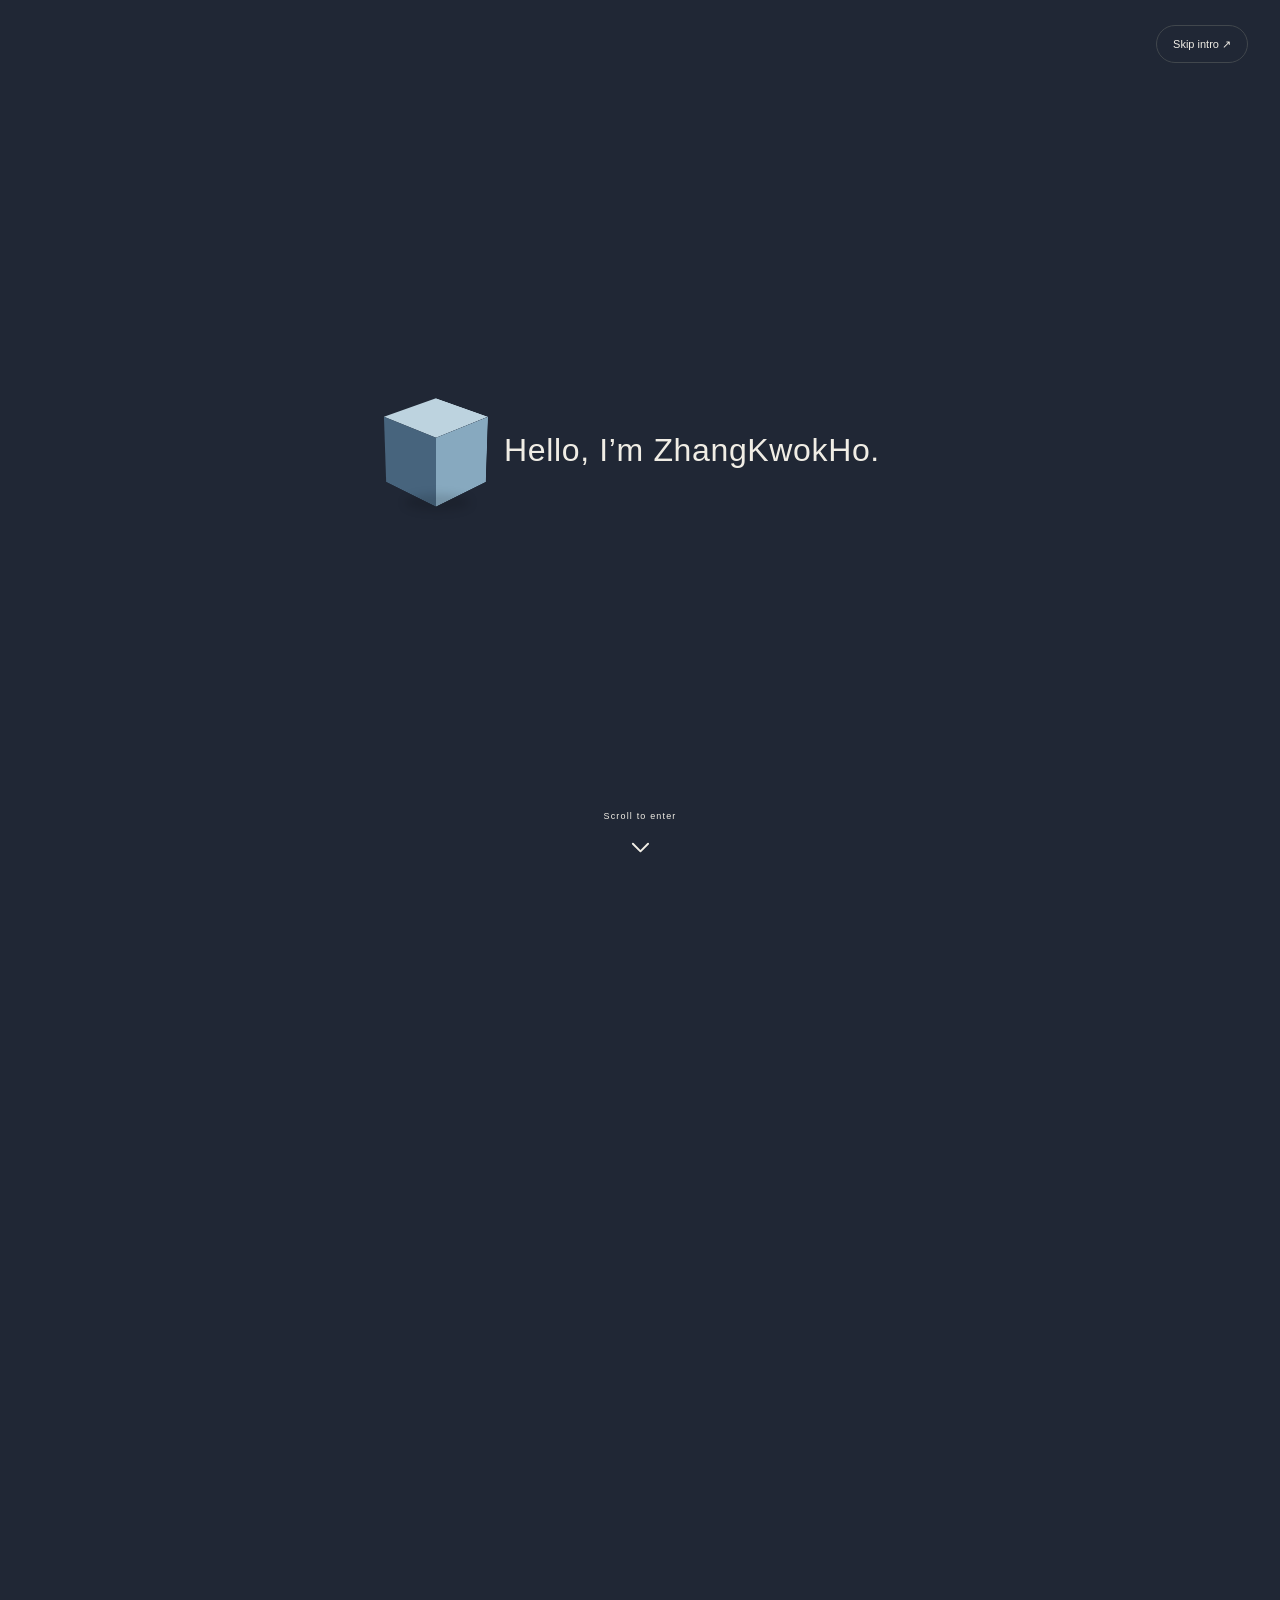
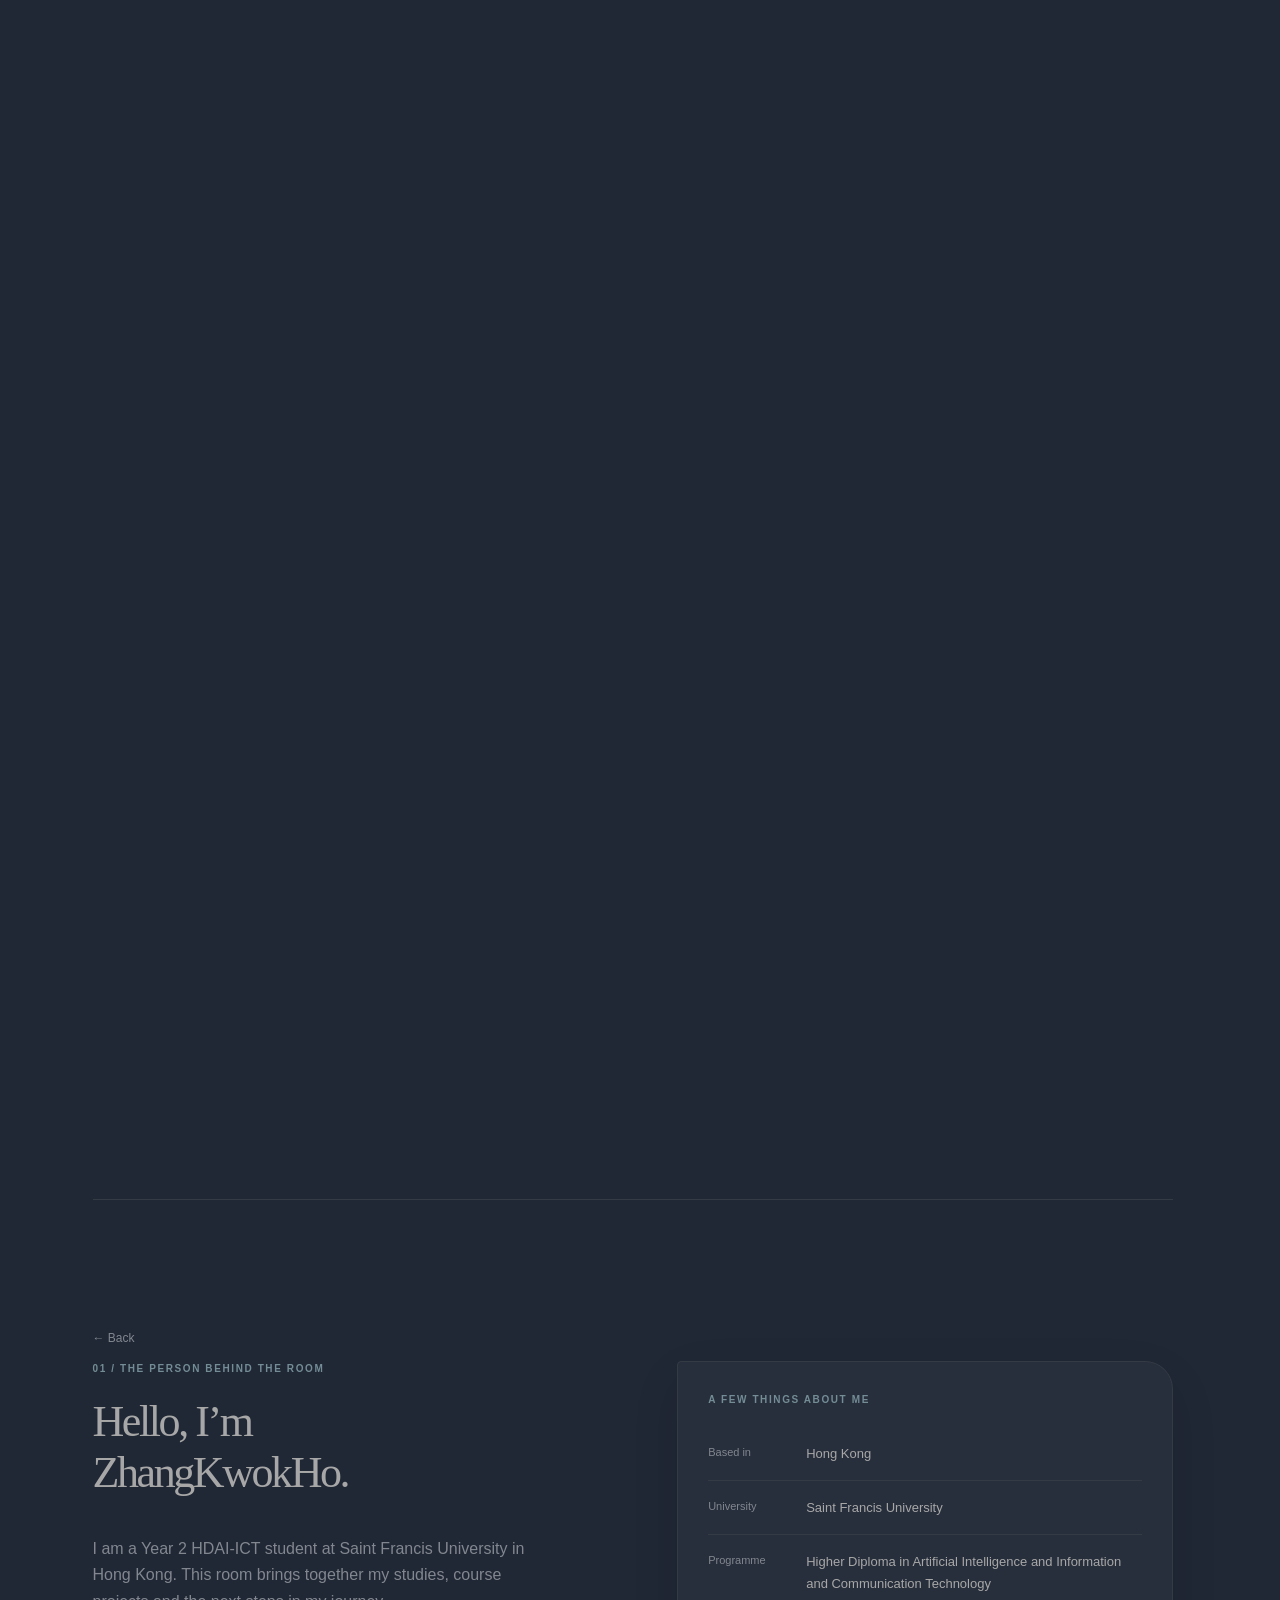
==== commit fac5442e: "update" ====
--- a/index.html
+++ b/index.html
@@ -1,197 +1,219 @@
-<!DOCTYPE html>
-<html lang="en">
-<head>
-  <meta charset="utf-8">
-  <meta name="viewport" content="width=device-width, initial-scale=1">
-  <meta name="description" content="Zhang Kwok Ho’s personal portfolio: education, experience, skills and course projects, explored through a small study room.">
-  <meta name="color-scheme" content="dark light">
-  <title>Kwok Ho’s room — Personal portfolio</title>
-  <script>
-    // Decide before the browser can restore an old scroll position on refresh.
-    (function () {
-      var entries = window.performance && window.performance.getEntriesByType ? window.performance.getEntriesByType('navigation') : [];
-      var reload = entries[0] ? entries[0].type === 'reload' : !!(window.performance && window.performance.navigation && window.performance.navigation.type === 1);
-      var startup = window.roomStartup = { fromStart: reload || !window.location.hash, ready: false };
-      try {
-        window.history.scrollRestoration = 'manual';
-        if (startup.fromStart && window.location.hash) {
-          window.history.replaceState(window.history.state, '', window.location.href.split('#')[0]);
-        }
-      } catch (error) { /* Local-file privacy settings may restrict history. */ }
-      if (startup.fromStart) {
-        document.documentElement.classList.add('room-booting', 'room-opening');
-        window.scrollTo({ top: 0, left: 0, behavior: 'instant' });
-        // If enhancement fails, reveal the ordinary HTML rather than trapping it.
-        startup.guardTimer = window.setTimeout(function () {
-          if (startup.ready) { return; }
-          document.documentElement.classList.remove('room-booting', 'room-opening');
-          document.body.classList.remove('intro-running', 'intro-finishing');
-          document.querySelectorAll('[inert]').forEach(function (item) { item.removeAttribute('inert'); });
-          var screen = document.getElementById('intro-screen');
-          if (screen) { screen.hidden = true; }
-        }, 8000);
-      }
-    }());
-  </script>
-  <link rel="icon" href="images/favicon.svg" type="image/svg+xml">
-  <link rel="stylesheet" href="style.css?v=20261015-dark-nav1">
-  <link rel="stylesheet" href="room-tour.css?v=20261015-dark-nav1">
-  <link rel="stylesheet" href="room-model.css?v=20261015-dark-nav1">
-  <script src="script.js?v=20261015-dark-nav1" defer></script>
-  <script src="room-model.js?v=20261015-dark-nav1" defer></script>
-  <script src="room-tour.js?v=20261015-dark-nav1" defer></script>
-</head>
-<body class="night room-home">
-<div class="intro-screen" id="intro-screen" data-phase="loading" role="dialog" aria-modal="true" aria-label="Welcome to Kwok Ho’s room" hidden>
-  <div class="intro-loading" id="intro-loading" role="progressbar" aria-label="Opening sequence progress" aria-valuemin="0" aria-valuemax="100" aria-valuenow="0"><span id="intro-progress"></span></div>
-  <div class="intro-copy"><span class="intro-cube-wrap" aria-hidden="true"><span class="intro-cube"><span class="cube-face cube-front"></span><span class="cube-face cube-back"></span><span class="cube-face cube-left"></span><span class="cube-face cube-right"></span><span class="cube-face cube-top"></span><span class="cube-face cube-bottom"></span></span></span><p class="intro-title">Hello, I’m Kwok Ho.</p></div>
-  <button class="intro-enter" id="intro-enter" type="button" aria-label="Enter the room — scroll down or click" hidden><span>Scroll to enter</span><svg viewBox="0 0 24 24" fill="none" stroke="currentColor" stroke-width="1.8" stroke-linecap="round" stroke-linejoin="round" aria-hidden="true"><path d="m5 9 7 7 7-7"></path></svg></button>
-  <button class="intro-skip" id="intro-skip" type="button" hidden>Skip intro ↗</button>
-</div>
-
-<a class="skip-link" href="#main-content">Skip to content</a>
-<header class="site-header scene-header">
-  <a class="brand" href="index.html" aria-label="Kwok Ho’s room — home"><span class="brand-mark" aria-hidden="true">kh.</span><span>kwok ho’s room</span></a>
-  <nav class="site-nav" id="site-nav" aria-label="Main navigation"><a href="index.html" aria-current="page">Room</a>
-<a href="experience.html">Experience</a>
-<a href="education.html">Education</a>
-<a href="skills.html">Skills</a>
-<a href="projects.html">Projects</a>
-<a href="sitemap.html">Site map</a></nav>
-  <button class="theme-toggle" type="button" aria-label="Night mode" aria-pressed="true" title="Switch to day mode" hidden><svg class="theme-sun" viewBox="0 0 24 24" fill="none" stroke="currentColor" stroke-width="1.6" stroke-linecap="round" aria-hidden="true"><circle cx="12" cy="12" r="4"></circle><path d="M12 2v2m0 16v2M2 12h2m16 0h2M5 5l1.5 1.5m11 11L19 19M5 19l1.5-1.5m11-11L19 5"></path></svg><span class="theme-switch" aria-hidden="true"><span class="theme-thumb"></span></span><svg class="theme-moon" viewBox="0 0 24 24" fill="none" stroke="currentColor" stroke-width="1.6" stroke-linecap="round" stroke-linejoin="round" aria-hidden="true"><path d="M20.7 13.1A8.5 8.5 0 0 1 10.9 3.3 8.5 8.5 0 1 0 20.7 13.1Z"></path></svg><span class="theme-label">Night</span></button>
-  <button class="menu-toggle" type="button" aria-controls="site-nav" aria-expanded="false" aria-label="Open navigation" hidden>Menu</button>
-</header>
-<main id="main-content">
-  <div class="room-tour" id="room-tour" data-active-chapter="home">
-    <div class="tour-view">
-      <div class="tour-aura" aria-hidden="true"></div>
-      <div class="scene-window">
-      <div class="chapter-wipe" id="chapter-wipe" aria-hidden="true"></div>
-      <div class="room-stage">
-        <div class="room-arrival" id="room-arrival"><div class="room-scene" id="room-scene">
-        <img class="room-image" src="images/room-sharp.png" width="1254" height="1254" fetchpriority="high" alt="Original isometric dark gaming study room with a white gaming chair, black computer peripherals, books, a gym bag, a controller and a paper map">
-        <div class="lamp-glow" aria-hidden="true"></div>
-        <a class="room-hotspot " style="left: 27%; top: 34%;" href="#tour-projects" data-chapter="projects" data-caption="The monitor · explore my projects and course exercises." aria-label="The monitor · explore my projects and course exercises."><span class="spot-dot" aria-hidden="true">+</span><span class="spot-label">Projects</span></a>
-<a class="room-hotspot " style="left: 47%; top: 29%;" href="#tour-education" data-chapter="education" data-caption="The bookshelf · my programme and education background." aria-label="The bookshelf · my programme and education background."><span class="spot-dot" aria-hidden="true">+</span><span class="spot-label">Education</span></a>
-<a class="room-hotspot " style="left: 71%; top: 28%;" href="#tour-about" data-chapter="about" data-caption="The framed photo · meet the person behind the room." aria-label="The framed photo · meet the person behind the room."><span class="spot-dot" aria-hidden="true">+</span><span class="spot-label">About me</span></a>
-<a class="room-hotspot spot-experience" style="left: 22.5%; top: 65%;" href="#tour-experience" data-chapter="experience" data-caption="The gym bag · work, volunteering and new experiences." aria-label="The gym bag · work, volunteering and new experiences."><span class="spot-dot" aria-hidden="true">+</span><span class="spot-label">Experience</span></a>
-<a class="room-hotspot spot-skills" style="left: 49%; top: 65%;" href="#tour-skills" data-chapter="skills" data-caption="The controller · explore my growing toolbox of skills." aria-label="The controller · explore my growing toolbox of skills."><span class="spot-dot" aria-hidden="true">+</span><span class="spot-label">Skills</span></a>
-<a class="room-hotspot spot-down spot-map" style="left: 30%; top: 74%;" href="#tour-map" data-chapter="map" data-caption="The map · find every page in this portfolio." aria-label="The map · find every page in this portfolio."><span class="spot-dot" aria-hidden="true">+</span><span class="spot-label">Site map</span></a>
-      </div></div>
-      </div>
-      </div>
-    </div>
-    <div class="tour-panel-layer" aria-hidden="true"><div class="tour-panel-mask" id="tour-panel-mask"></div></div>
-    <div class="tour-interface">
-      <div class="tour-reading-window"></div>
-      <div class="tour-status"><span class="tour-status-label">ROOM JOURNAL</span><span id="tour-current">01</span><span class="tour-status-divider">/ 07</span><span id="tour-name">The room</span></div>
-        <p class="room-message" id="room-message" aria-live="polite">Move your mouse for a gentle sway · Scroll or click an object to explore</p>
-        <div class="room-controls" role="group" aria-label="Room display settings">
-          <button class="quiet-button hint-toggle" type="button" aria-pressed="false" hidden>Show labels</button>
-          <button class="quiet-button motion-toggle" type="button" aria-pressed="false" hidden><span class="motion-label">Motion on</span></button>
-          <button class="quiet-button" id="replay-intro" type="button" hidden>Replay intro</button>
-        </div>
-      <p class="room-wordmark" aria-hidden="true">KWOK HO<br>PORTFOLIO</p>
-      <a class="room-scroll-cue" href="#tour-about" aria-label="Scroll to about me"><span aria-hidden="true">⌄</span></a>
-      <a id="tour-next" class="tour-next-control" href="#tour-about" hidden><span id="tour-next-label">Next chapter</span><span aria-hidden="true">↓</span></a>
-      <nav class="tour-navigation" aria-label="Room chapters"><a class="tour-stop" href="#tour-home" data-chapter="home" aria-label="The room" title="The room"><span>01</span></a>
-<a class="tour-stop" href="#tour-about" data-chapter="about" aria-label="About me" title="About me"><span>02</span></a>
-<a class="tour-stop" href="#tour-education" data-chapter="education" aria-label="Education" title="Education"><span>03</span></a>
-<a class="tour-stop" href="#tour-skills" data-chapter="skills" aria-label="Skills" title="Skills"><span>04</span></a>
-<a class="tour-stop" href="#tour-projects" data-chapter="projects" aria-label="Projects" title="Projects"><span>05</span></a>
-<a class="tour-stop" href="#tour-experience" data-chapter="experience" aria-label="Experience" title="Experience"><span>06</span></a>
-<a class="tour-stop" href="#tour-map" data-chapter="map" aria-label="Site map" title="Site map"><span>07</span></a></nav>
-      <div class="tour-progress-track" aria-hidden="true"><span id="tour-progress"></span></div>
-    </div>
-    <div class="tour-chapters"><section class="tour-chapter" id="tour-home" data-chapter="home" data-name="The room" aria-labelledby="room-title">
-  <div class="tour-copy"><p class="eyebrow">A ROOM FOR IDEAS</p><h1 id="room-title">Kwok Ho’s room.</h1>
-<p class="tour-lead">Welcome to my little corner of the web.</p>
-<p class="student-note"><span class="status-dot" aria-hidden="true"></span>HDAI-ICT · Year 2 · Hong Kong</p>
-<a class="tour-text-link" href="#tour-about">Scroll to explore <span aria-hidden="true">↓</span></a></div>
-</section>
-<section class="tour-chapter" id="tour-about" data-chapter="about" data-side="left" data-name="About me" aria-labelledby="chapter-title-about">
-  <div class="tour-copy"><div class="chapter-ribbon" aria-hidden="true"><svg viewBox="0 0 420 280" fill="none"><polygon points="32,105 388,12 388,58 32,151" stroke="currentColor" stroke-width="1"></polygon><polygon points="32,171 388,78 388,124 32,217" stroke="currentColor" stroke-width="1"></polygon><polygon points="32,178 388,270 388,280 32,188" fill="currentColor"></polygon><text x="35" y="163" transform="rotate(14 35 163)" fill="currentColor" font-size="42" font-family="Arial, sans-serif" font-weight="600" letter-spacing="2">ABOUT ME</text></svg></div>
-<p class="eyebrow">01 / THE FRAMED PHOTO</p><h2 id="chapter-title-about">Meet the person<br>behind the room.</h2>
-<p>I’m Zhang Kwok Ho, a Year 2 student at Saint Francis University in Hong Kong.</p>
-<p>[Add a few words about your interests, your personality and what you would like to do next.]</p>
-<a class="tour-text-link" href="#about">Read my full introduction <span aria-hidden="true">↗</span></a><p class="chapter-footer"><span>CHAPTER</span><span>01</span></p>
-<a class="chapter-next" href="#tour-education"><span><small>NEXT CHAPTER</small><strong>Education</strong></span><span class="chapter-next-arrow" aria-hidden="true">↓</span></a></div>
-</section>
-<section class="tour-chapter" id="tour-education" data-chapter="education" data-side="right" data-name="Education" aria-labelledby="chapter-title-education">
-  <div class="tour-copy"><div class="chapter-ribbon" aria-hidden="true"><svg viewBox="0 0 420 280" fill="none"><polygon points="32,105 388,12 388,58 32,151" stroke="currentColor" stroke-width="1"></polygon><polygon points="32,171 388,78 388,124 32,217" stroke="currentColor" stroke-width="1"></polygon><polygon points="32,178 388,270 388,280 32,188" fill="currentColor"></polygon><text x="35" y="163" transform="rotate(14 35 163)" fill="currentColor" font-size="42" font-family="Arial, sans-serif" font-weight="600" letter-spacing="2">EDUCATION</text></svg></div>
-<p class="eyebrow">02 / THE BOOKSHELF</p><h2 id="chapter-title-education">Learning, one<br>page at a time.</h2>
-<p>Higher Diploma in Artificial Intelligence and Information and Communication Technology.</p>
-<p class="small-note">Saint Francis University · Year 2</p>
-<p>[Add the subjects you enjoy most and a question you would like to explore.]</p>
-<a class="tour-text-link" href="education.html">Open my study notebook <span aria-hidden="true">↗</span></a><p class="chapter-footer"><span>CHAPTER</span><span>02</span></p>
-<a class="chapter-next" href="#tour-skills"><span><small>NEXT CHAPTER</small><strong>Skills</strong></span><span class="chapter-next-arrow" aria-hidden="true">↓</span></a></div>
-</section>
-<section class="tour-chapter" id="tour-skills" data-chapter="skills" data-side="left" data-name="Skills" aria-labelledby="chapter-title-skills">
-  <div class="tour-copy"><div class="chapter-ribbon" aria-hidden="true"><svg viewBox="0 0 420 280" fill="none"><polygon points="32,105 388,12 388,58 32,151" stroke="currentColor" stroke-width="1"></polygon><polygon points="32,171 388,78 388,124 32,217" stroke="currentColor" stroke-width="1"></polygon><polygon points="32,178 388,270 388,280 32,188" fill="currentColor"></polygon><text x="35" y="163" transform="rotate(14 35 163)" fill="currentColor" font-size="50" font-family="Arial, sans-serif" font-weight="600" letter-spacing="2">SKILLS</text></svg></div>
-<p class="eyebrow">03 / THE CONTROLLER</p><h2 id="chapter-title-skills">A toolbox<br>in progress.</h2>
-<p>A place to show what I can do, and what I am still learning.</p>
-<ul class="tour-tags"><li>HTML</li><li>CSS</li><li>JavaScript</li></ul>
-<p>[Add your strengths and an example of how you have used them.]</p>
-<a class="tour-text-link" href="skills.html">Explore my skills <span aria-hidden="true">↗</span></a><p class="chapter-footer"><span>CHAPTER</span><span>03</span></p>
-<a class="chapter-next" href="#tour-projects"><span><small>NEXT CHAPTER</small><strong>Projects</strong></span><span class="chapter-next-arrow" aria-hidden="true">↓</span></a></div>
-</section>
-<section class="tour-chapter" id="tour-projects" data-chapter="projects" data-side="right" data-name="Projects" aria-labelledby="chapter-title-projects">
-  <div class="tour-copy"><div class="chapter-ribbon" aria-hidden="true"><svg viewBox="0 0 420 280" fill="none"><polygon points="32,105 388,12 388,58 32,151" stroke="currentColor" stroke-width="1"></polygon><polygon points="32,171 388,78 388,124 32,217" stroke="currentColor" stroke-width="1"></polygon><polygon points="32,178 388,270 388,280 32,188" fill="currentColor"></polygon><text x="35" y="163" transform="rotate(14 35 163)" fill="currentColor" font-size="50" font-family="Arial, sans-serif" font-weight="600" letter-spacing="2">MY WORK</text></svg></div>
-<p class="eyebrow">04 / THE MONITOR</p><h2 id="chapter-title-projects">What’s on<br>my screen.</h2>
-<p>Small projects, course exercises and the things I learn by making them.</p>
-<ul class="tour-projects"><li><span>01</span> This portfolio <small>In progress</small></li><li><span>02</span> Tutorial 5 <small>Completed</small></li><li><span>03</span> Tutorial 4 <small>Completed</small></li></ul>
-<a class="tour-text-link" href="projects.html">View my work <span aria-hidden="true">↗</span></a><p class="chapter-footer"><span>CHAPTER</span><span>04</span></p>
-<a class="chapter-next" href="#tour-experience"><span><small>NEXT CHAPTER</small><strong>Experience</strong></span><span class="chapter-next-arrow" aria-hidden="true">↓</span></a></div>
-</section>
-<section class="tour-chapter" id="tour-experience" data-chapter="experience" data-side="left" data-name="Experience" aria-labelledby="chapter-title-experience">
-  <div class="tour-copy"><div class="chapter-ribbon" aria-hidden="true"><svg viewBox="0 0 420 280" fill="none"><polygon points="32,105 388,12 388,58 32,151" stroke="currentColor" stroke-width="1"></polygon><polygon points="32,171 388,78 388,124 32,217" stroke="currentColor" stroke-width="1"></polygon><polygon points="32,178 388,270 388,280 32,188" fill="currentColor"></polygon><text x="35" y="163" transform="rotate(14 35 163)" fill="currentColor" font-size="35" font-family="Arial, sans-serif" font-weight="600" letter-spacing="2">EXPERIENCE</text></svg></div>
-<p class="eyebrow">05 / THE GYM BAG</p><h2 id="chapter-title-experience">The next<br>chapter.</h2>
-<p>Work, volunteering and the responsibilities that help me grow outside the classroom.</p>
-<p>[Add your experience here, or describe the first opportunity you are looking for.]</p>
-<a class="tour-text-link" href="experience.html">Read my experience journal <span aria-hidden="true">↗</span></a><p class="chapter-footer"><span>CHAPTER</span><span>05</span></p>
-<a class="chapter-next" href="#tour-map"><span><small>NEXT CHAPTER</small><strong>Site map</strong></span><span class="chapter-next-arrow" aria-hidden="true">↓</span></a></div>
-</section>
-<section class="tour-chapter" id="tour-map" data-chapter="map" data-side="right" data-name="Site map" aria-labelledby="chapter-title-map">
-  <div class="tour-copy"><div class="chapter-ribbon" aria-hidden="true"><svg viewBox="0 0 420 280" fill="none"><polygon points="32,105 388,12 388,58 32,151" stroke="currentColor" stroke-width="1"></polygon><polygon points="32,171 388,78 388,124 32,217" stroke="currentColor" stroke-width="1"></polygon><polygon points="32,178 388,270 388,280 32,188" fill="currentColor"></polygon><text x="35" y="163" transform="rotate(14 35 163)" fill="currentColor" font-size="42" font-family="Arial, sans-serif" font-weight="600" letter-spacing="2">SITE MAP</text></svg></div>
-<p class="eyebrow">06 / THE PAPER MAP</p><h2 id="chapter-title-map">Choose your<br>own route.</h2>
-<p>You can explore the room in any order. There is always a clear path back.</p>
-<a class="tour-text-link" href="sitemap.html">See all six pages <span aria-hidden="true">↗</span></a>
-<a class="tour-text-link secondary-tour-link" href="#tour-home">Return to the room <span aria-hidden="true">↑</span></a><p class="chapter-footer"><span>CHAPTER</span><span>06</span></p>
-<a class="chapter-next" href="#about"><span><small>CONTINUE READING</small><strong>Full introduction</strong></span><span class="chapter-next-arrow" aria-hidden="true">↓</span></a></div>
-</section></div>
-  </div>
-  <section class="about-section" id="about" aria-labelledby="about-title" data-reveal>
-    <div class="about-layout">
-      <div class="about-copy">
-        <p class="section-label">01 / THE PERSON BEHIND THE ROOM</p>
-        <h2 id="about-title">Hello, I’m<br>Zhang Kwok Ho.</h2>
-        <p>I am a Year 2 HDAI-ICT student at Saint Francis University in Hong Kong. This room brings together my studies, course projects and the next steps in my journey.</p>
-        <!-- EDIT: Replace the bracketed text with your personal introduction. -->
-        <p>[Add a short introduction: your interests, strengths and the kind of opportunity you would like to explore.]</p>
-        <div class="about-links"><a class="action-link" href="projects.html">See what I am making ↗</a><a class="action-link" href="education.html">Open my study notebook ↗</a></div>
-      </div>
-      <div class="about-facts">
-        <p class="section-label">A FEW THINGS ABOUT ME</p>
-        <dl class="fact-list">
-          <div class="fact-row"><dt>Based in</dt><dd>Hong Kong</dd></div>
-          <div class="fact-row"><dt>University</dt><dd>Saint Francis University</dd></div>
-          <div class="fact-row"><dt>Programme</dt><dd>Higher Diploma in Artificial Intelligence and Information and Communication Technology</dd></div>
-          <div class="fact-row"><dt>Study year</dt><dd>Year 2</dd></div>
-          <div class="fact-row"><dt>Interests</dt><dd>[Add your interests]</dd></div>
-          <div class="fact-row"><dt>Contact</dt><dd>[Add your public contact email]</dd></div>
-        </dl>
-      </div>
-    </div>
-  </section>
-</main>
-<footer class="site-footer">
-  <div><p class="footer-title">A room for ideas.</p><p class="footer-copy">© 2026 Zhang Kwok Ho · Hong Kong</p></div>
-  <nav class="footer-nav" aria-label="Footer navigation"><a href="index.html">Room</a>
-<a href="experience.html">Experience</a>
-<a href="education.html">Education</a>
-<a href="skills.html">Skills</a>
-<a href="projects.html">Projects</a>
-<a href="sitemap.html">Site map</a></nav>
-</footer>
-</body>
-</html>
+<!DOCTYPE html>
+<html lang="en" class="room-index">
+<head>
+  <meta charset="utf-8">
+  <meta name="viewport" content="width=device-width, initial-scale=1">
+  <meta name="description" content="ZhangKwokHo’s personal portfolio: education, experience, skills and course projects, explored through a small study room.">
+  <meta name="color-scheme" content="dark light">
+  <title>ZhangKwokHo’s room — Personal portfolio</title>
+  <script>
+    // Decide before the browser can restore an old scroll position on refresh.
+    (function () {
+      var entries = window.performance && window.performance.getEntriesByType ? window.performance.getEntriesByType('navigation') : [];
+      var type = entries[0] ? entries[0].type : (window.performance && window.performance.navigation && window.performance.navigation.type === 1 ? 'reload' : window.performance && window.performance.navigation && window.performance.navigation.type === 2 ? 'back_forward' : 'navigate');
+      var reload = type === 'reload';
+      var previousReading = null;
+      var previousParent = null;
+      try { if (type === 'back_forward' && window.history.state && window.history.state.roomReadingPage === 'index.html') { previousReading = window.history.state.roomReading; previousParent = window.history.state.roomReadingParent; } }
+      catch (error) { /* Explicit Back links also carry a URL bookmark. */ }
+      var startup = window.roomStartup = { fromStart: reload || (!window.location.hash && !previousReading), ready: false, resumeToken: reload ? null : previousReading, resumeParentToken: reload ? null : previousParent };
+      try {
+        window.history.scrollRestoration = 'manual';
+        if (startup.fromStart && window.location.hash) {
+          window.history.replaceState(window.history.state, '', window.location.href.split('#')[0]);
+        }
+      } catch (error) { /* Local-file privacy settings may restrict history. */ }
+      if (startup.fromStart) {
+        document.documentElement.classList.add('room-booting', 'room-opening');
+        try { window.scrollTo({ top: 0, left: 0, behavior: 'instant' }); }
+        catch (error) {
+          try { window.scrollTo({ top: 0, left: 0, behavior: 'auto' }); }
+          catch (legacyError) { window.scrollTo(0, 0); }
+        }
+        // If enhancement fails, reveal the ordinary HTML rather than trapping it.
+        startup.guardTimer = window.setTimeout(function () {
+          if (startup.ready) { return; }
+          document.documentElement.classList.remove('room-booting', 'room-opening');
+          document.body.classList.remove('intro-running', 'intro-finishing');
+          Array.prototype.forEach.call(document.querySelectorAll('[inert]'), function (item) { item.removeAttribute('inert'); });
+          var screen = document.getElementById('intro-screen');
+          if (screen) { screen.hidden = true; }
+        }, 8000);
+      } else if (!reload && (previousReading || /[?&]room-resume=/.test(window.location.href))) {
+        document.documentElement.classList.add('room-returning');
+        startup.guardTimer = window.setTimeout(function () { document.documentElement.classList.remove('room-returning'); }, 8000);
+      }
+    }());
+  </script>
+  <link rel="icon" href="images/favicon.svg" type="image/svg+xml">
+  <link rel="stylesheet" href="style.css?v=20261016-audit1">
+  <link rel="stylesheet" href="room-tour.css?v=20261016-audit1">
+  <link rel="stylesheet" href="room-model.css?v=20261016-audit1">
+  <script src="script.js?v=20261016-audit1" defer></script>
+  <script src="navigation.js?v=20261016-audit1" data-room-page="index.html" data-room-root="" defer></script>
+  <script src="room-model.js?v=20261016-audit1" defer></script>
+  <script src="room-tour.js?v=20261016-audit1" defer></script>
+</head>
+<body class="night room-home">
+<div class="intro-screen" id="intro-screen" data-phase="loading" role="dialog" aria-modal="true" aria-label="Welcome to Kwok Ho’s room" hidden>
+  <div class="intro-loading" id="intro-loading" role="progressbar" aria-label="Opening sequence progress" aria-valuemin="0" aria-valuemax="100" aria-valuenow="0"><span id="intro-progress"></span></div>
+  <div class="intro-copy"><span class="intro-cube-wrap" aria-hidden="true"><span class="intro-cube"><span class="cube-face cube-front"></span><span class="cube-face cube-back"></span><span class="cube-face cube-left"></span><span class="cube-face cube-right"></span><span class="cube-face cube-top"></span><span class="cube-face cube-bottom"></span></span></span><p class="intro-title">Hello, I’m ZhangKwokHo.</p></div>
+  <button class="intro-enter" id="intro-enter" type="button" aria-label="Enter the room — scroll down or click" hidden><span>Scroll to enter</span><svg viewBox="0 0 24 24" fill="none" stroke="currentColor" stroke-width="1.8" stroke-linecap="round" stroke-linejoin="round" aria-hidden="true"><path d="m5 9 7 7 7-7"></path></svg></button>
+  <button class="intro-skip" id="intro-skip" type="button" hidden>Skip intro ↗</button>
+</div>
+
+<a class="skip-link" href="#main-content">Skip to content</a>
+<header class="site-header scene-header">
+  <a class="brand" href="index.html" aria-label="Kwok Ho’s room — home"><span class="brand-mark" aria-hidden="true">kh.</span><span>kwok ho’s room</span></a>
+  <nav class="site-nav" id="site-nav" aria-label="Main navigation"><a href="index.html" aria-current="page">Room</a>
+<a href="sitemap.html">Directory</a>
+<a href="education.html">Education</a>
+<a href="skills.html">Skills</a>
+<a href="projects.html">Projects</a>
+<a href="experience.html">Experience</a></nav>
+  <button class="theme-toggle" type="button" aria-label="Night mode" aria-pressed="true" title="Switch to day mode" hidden><svg class="theme-sun" viewBox="0 0 24 24" fill="none" stroke="currentColor" stroke-width="1.6" stroke-linecap="round" aria-hidden="true"><circle cx="12" cy="12" r="4"></circle><path d="M12 2v2m0 16v2M2 12h2m16 0h2M5 5l1.5 1.5m11 11L19 19M5 19l1.5-1.5m11-11L19 5"></path></svg><span class="theme-switch" aria-hidden="true"><span class="theme-thumb"></span></span><svg class="theme-moon" viewBox="0 0 24 24" fill="none" stroke="currentColor" stroke-width="1.6" stroke-linecap="round" stroke-linejoin="round" aria-hidden="true"><path d="M20.7 13.1A8.5 8.5 0 0 1 10.9 3.3 8.5 8.5 0 1 0 20.7 13.1Z"></path></svg><span class="theme-label">Night</span></button>
+  <button class="menu-toggle" type="button" aria-controls="site-nav" aria-expanded="false" aria-label="Open navigation" hidden>Menu</button>
+</header>
+<main id="main-content">
+  <div class="room-tour" id="room-tour" data-active-chapter="home">
+    <div class="tour-view">
+      <div class="tour-aura" aria-hidden="true"></div>
+      <div class="scene-window">
+      <div class="chapter-wipe" id="chapter-wipe" aria-hidden="true"></div>
+      <div class="room-stage">
+        <div class="room-arrival" id="room-arrival"><div class="room-scene" id="room-scene">
+        <img class="room-image" src="images/room-sharp.png" width="1254" height="1254" fetchpriority="high" alt="Original isometric dark gaming study room with a white gaming chair, black computer peripherals, books, a gym bag, a controller and a paper map">
+        <div class="lamp-glow" aria-hidden="true"></div>
+        <a class="room-hotspot " style="left: 27%; top: 34%;" href="#tour-projects" data-chapter="projects" data-caption="The monitor · explore my projects and course exercises." aria-label="The monitor · explore my projects and course exercises."><span class="spot-dot" aria-hidden="true">+</span><span class="spot-label">Projects</span></a>
+<a class="room-hotspot " style="left: 47%; top: 29%;" href="#tour-education" data-chapter="education" data-caption="The bookshelf · my programme and education background." aria-label="The bookshelf · my programme and education background."><span class="spot-dot" aria-hidden="true">+</span><span class="spot-label">Education</span></a>
+<a class="room-hotspot " style="left: 71%; top: 28%;" href="#tour-about" data-chapter="about" data-caption="The framed photo · meet the person behind the room." aria-label="The framed photo · meet the person behind the room."><span class="spot-dot" aria-hidden="true">+</span><span class="spot-label">About me</span></a>
+<a class="room-hotspot spot-experience" style="left: 22.5%; top: 65%;" href="#tour-experience" data-chapter="experience" data-caption="The gym bag · work, volunteering and new experiences." aria-label="The gym bag · work, volunteering and new experiences."><span class="spot-dot" aria-hidden="true">+</span><span class="spot-label">Experience</span></a>
+<a class="room-hotspot spot-skills" style="left: 49%; top: 65%;" href="#tour-skills" data-chapter="skills" data-caption="The controller · explore my growing toolbox of skills." aria-label="The controller · explore my growing toolbox of skills."><span class="spot-dot" aria-hidden="true">+</span><span class="spot-label">Skills</span></a>
+<a class="room-hotspot spot-down spot-map" style="left: 30%; top: 74%;" href="#tour-map" data-chapter="map" data-caption="The map · find every page in this portfolio." aria-label="The map · find every page in this portfolio."><span class="spot-dot" aria-hidden="true">+</span><span class="spot-label">Site map</span></a>
+      </div></div>
+      </div>
+      </div>
+    </div>
+    <div class="tour-panel-layer" aria-hidden="true"><div class="tour-panel-mask" id="tour-panel-mask"></div></div>
+    <div class="tour-interface">
+      <div class="tour-reading-window"></div>
+      <div class="tour-status"><span class="tour-status-label">ROOM JOURNAL</span><span id="tour-current">01</span><span class="tour-status-divider">/ 07</span><span id="tour-name">The room</span></div>
+        <p class="room-message" id="room-message" aria-live="polite">Move your mouse for a gentle sway · Scroll or click an object to explore</p>
+        <div class="room-controls" role="group" aria-label="Room display settings">
+          <button class="quiet-button hint-toggle" type="button" aria-pressed="false" hidden>Show labels</button>
+          <button class="quiet-button motion-toggle" type="button" aria-pressed="false" hidden><span class="motion-label">Motion on</span></button>
+          <button class="quiet-button" id="replay-intro" type="button" hidden>Replay intro</button>
+        </div>
+      <p class="room-wordmark" aria-hidden="true">KWOK HO<br>PORTFOLIO</p>
+      <a class="room-scroll-cue" href="#tour-map" aria-label="Open the room directory"><span aria-hidden="true">⌄</span></a>
+      <a id="tour-next" class="tour-next-control" href="#tour-map" hidden><span id="tour-next-label">Next chapter</span><span aria-hidden="true">↓</span></a>
+      <nav class="tour-navigation" aria-label="Room chapters"><a class="tour-stop" href="#tour-home" data-chapter="home" aria-label="The room" title="The room"><span>01</span></a>
+<a class="tour-stop" href="#tour-map" data-chapter="map" aria-label="Directory" title="Directory"><span>02</span></a>
+<a class="tour-stop" href="#tour-about" data-chapter="about" aria-label="About me" title="About me"><span>03</span></a>
+<a class="tour-stop" href="#tour-education" data-chapter="education" aria-label="Education" title="Education"><span>04</span></a>
+<a class="tour-stop" href="#tour-skills" data-chapter="skills" aria-label="Skills" title="Skills"><span>05</span></a>
+<a class="tour-stop" href="#tour-projects" data-chapter="projects" aria-label="Projects" title="Projects"><span>06</span></a>
+<a class="tour-stop" href="#tour-experience" data-chapter="experience" aria-label="Experience" title="Experience"><span>07</span></a></nav>
+      <div class="tour-progress-track" aria-hidden="true"><span id="tour-progress"></span></div>
+    </div>
+    <div class="tour-chapters"><section class="tour-chapter" id="tour-home" data-chapter="home" data-name="The room" aria-labelledby="room-title">
+  <div class="tour-copy"><p class="eyebrow">A ROOM FOR IDEAS</p><h1 id="room-title">Kwok Ho’s room.</h1>
+<p class="tour-lead">Welcome to my little corner of the web.</p>
+<p class="student-note"><span class="status-dot" aria-hidden="true"></span>HDAI-ICT · Year 2 · Hong Kong</p>
+<a class="tour-text-link" href="#tour-map">Explore the directory <span aria-hidden="true">↓</span></a></div>
+</section>
+<section class="tour-chapter" id="tour-map" data-chapter="map" data-side="left" data-name="Directory" aria-labelledby="chapter-title-map">
+  <div class="tour-copy"><div class="chapter-ribbon" aria-hidden="true"><svg viewBox="0 0 420 280" fill="none"><polygon points="32,105 388,12 388,58 32,151" stroke="currentColor" stroke-width="1"></polygon><polygon points="32,171 388,78 388,124 32,217" stroke="currentColor" stroke-width="1"></polygon><polygon points="32,178 388,270 388,280 32,188" fill="currentColor"></polygon><text x="35" y="163" transform="rotate(14 35 163)" fill="currentColor" font-size="42" font-family="Arial, sans-serif" font-weight="600" letter-spacing="2">DIRECTORY</text></svg></div>
+<p class="eyebrow">01 / THE ROOM DIRECTORY</p><h2 id="chapter-title-map">A quick look<br> around.</h2>
+<p>Start here. Choose a topic to see what is inside, then follow your own route.</p>
+<nav class="tour-directory" aria-label="Choose a room topic">
+  <a href="#tour-about"><strong>About me</strong><span>Meet ZhangKwokHo</span><span aria-hidden="true">↗</span></a>
+  <a href="#tour-education"><strong>Education</strong><span>University &amp; studies</span><span aria-hidden="true">↗</span></a>
+  <a href="#tour-skills"><strong>Skills</strong><span>My growing toolbox</span><span aria-hidden="true">↗</span></a>
+  <a href="#tour-projects"><strong>Projects</strong><span>Web coursework &amp; game projects</span><span aria-hidden="true">↗</span></a>
+  <a href="#tour-experience"><strong>Experience</strong><span>Work &amp; next steps</span><span aria-hidden="true">↗</span></a>
+</nav>
+<a class="tour-text-link" href="sitemap.html">Open the full directory <span aria-hidden="true">↗</span></a>
+<p class="chapter-footer"><span>CHAPTER</span><span>01</span></p>
+<a class="chapter-next" href="#tour-about"><span><small>NEXT CHAPTER</small><strong>About me</strong></span><span class="chapter-next-arrow" aria-hidden="true">↓</span></a></div>
+</section>
+<section class="tour-chapter" id="tour-about" data-chapter="about" data-side="right" data-name="About me" aria-labelledby="chapter-title-about">
+  <div class="tour-copy"><div class="chapter-ribbon" aria-hidden="true"><svg viewBox="0 0 420 280" fill="none"><polygon points="32,105 388,12 388,58 32,151" stroke="currentColor" stroke-width="1"></polygon><polygon points="32,171 388,78 388,124 32,217" stroke="currentColor" stroke-width="1"></polygon><polygon points="32,178 388,270 388,280 32,188" fill="currentColor"></polygon><text x="35" y="163" transform="rotate(14 35 163)" fill="currentColor" font-size="42" font-family="Arial, sans-serif" font-weight="600" letter-spacing="2">ABOUT ME</text></svg></div>
+<p class="eyebrow">02 / THE FRAMED PHOTO</p><h2 id="chapter-title-about">Meet the person<br> behind the room.</h2>
+<p>I’m ZhangKwokHo, a Year 2 student at Saint Francis University in Hong Kong.</p>
+<p>I enjoy learning practical computer technologies, solving technical problems and building projects.</p>
+<a class="tour-text-link" href="#about">Read my full introduction <span aria-hidden="true">↗</span></a><p class="chapter-footer"><span>CHAPTER</span><span>02</span></p>
+<a class="chapter-next" href="#tour-education"><span><small>NEXT CHAPTER</small><strong>Education</strong></span><span class="chapter-next-arrow" aria-hidden="true">↓</span></a></div>
+</section>
+<section class="tour-chapter" id="tour-education" data-chapter="education" data-side="left" data-name="Education" aria-labelledby="chapter-title-education">
+  <div class="tour-copy"><div class="chapter-ribbon" aria-hidden="true"><svg viewBox="0 0 420 280" fill="none"><polygon points="32,105 388,12 388,58 32,151" stroke="currentColor" stroke-width="1"></polygon><polygon points="32,171 388,78 388,124 32,217" stroke="currentColor" stroke-width="1"></polygon><polygon points="32,178 388,270 388,280 32,188" fill="currentColor"></polygon><text x="35" y="163" transform="rotate(14 35 163)" fill="currentColor" font-size="42" font-family="Arial, sans-serif" font-weight="600" letter-spacing="2">EDUCATION</text></svg></div>
+<p class="eyebrow">03 / THE BOOKSHELF</p><h2 id="chapter-title-education">Learning, one<br> page at a time.</h2>
+<p>Higher Diploma in Artificial Intelligence and Information and Communication Technology.</p>
+<p class="small-note">Saint Francis University · Year 2</p>
+<p>[Add the subjects you enjoy most and a question you would like to explore.]</p>
+<a class="tour-text-link" href="education.html">Open my study notebook <span aria-hidden="true">↗</span></a><p class="chapter-footer"><span>CHAPTER</span><span>03</span></p>
+<a class="chapter-next" href="#tour-skills"><span><small>NEXT CHAPTER</small><strong>Skills</strong></span><span class="chapter-next-arrow" aria-hidden="true">↓</span></a></div>
+</section>
+<section class="tour-chapter" id="tour-skills" data-chapter="skills" data-side="right" data-name="Skills" aria-labelledby="chapter-title-skills">
+  <div class="tour-copy"><div class="chapter-ribbon" aria-hidden="true"><svg viewBox="0 0 420 280" fill="none"><polygon points="32,105 388,12 388,58 32,151" stroke="currentColor" stroke-width="1"></polygon><polygon points="32,171 388,78 388,124 32,217" stroke="currentColor" stroke-width="1"></polygon><polygon points="32,178 388,270 388,280 32,188" fill="currentColor"></polygon><text x="35" y="163" transform="rotate(14 35 163)" fill="currentColor" font-size="50" font-family="Arial, sans-serif" font-weight="600" letter-spacing="2">SKILLS</text></svg></div>
+<p class="eyebrow">04 / THE CONTROLLER</p><h2 id="chapter-title-skills">A toolbox<br> in progress.</h2>
+<p>A place to show what I can do, and what I am still learning.</p>
+<ul class="tour-tags"><li>HTML</li><li>CSS</li><li>JavaScript</li></ul>
+<p>[Add your strengths and an example of how you have used them.]</p>
+<a class="tour-text-link" href="skills.html">Explore my skills <span aria-hidden="true">↗</span></a><p class="chapter-footer"><span>CHAPTER</span><span>04</span></p>
+<a class="chapter-next" href="#tour-projects"><span><small>NEXT CHAPTER</small><strong>Projects</strong></span><span class="chapter-next-arrow" aria-hidden="true">↓</span></a></div>
+</section>
+<section class="tour-chapter" id="tour-projects" data-chapter="projects" data-side="left" data-name="Projects" aria-labelledby="chapter-title-projects">
+  <div class="tour-copy"><div class="chapter-ribbon" aria-hidden="true"><svg viewBox="0 0 420 280" fill="none"><polygon points="32,105 388,12 388,58 32,151" stroke="currentColor" stroke-width="1"></polygon><polygon points="32,171 388,78 388,124 32,217" stroke="currentColor" stroke-width="1"></polygon><polygon points="32,178 388,270 388,280 32,188" fill="currentColor"></polygon><text x="35" y="163" transform="rotate(14 35 163)" fill="currentColor" font-size="50" font-family="Arial, sans-serif" font-weight="600" letter-spacing="2">MY WORK</text></svg></div>
+<p class="eyebrow">05 / THE MONITOR</p><h2 id="chapter-title-projects">What’s on<br> my screen.</h2>
+<p>My CIS222 web coursework (Year 2 · Semester 1 · 2026) and CIS243 game projects, with individual and group work clearly labelled.</p>
+<ul class="tour-projects"><li><span>02</span> Personal web page <small>HTML &amp; media</small></li><li><span>03</span> Table layout <small>HTML layout</small></li><li><span>04</span> Student registration <small>Forms &amp; CSS</small></li><li><span>05</span> NexGen Tech <small>Website &amp; form</small></li><li><span>GP</span> Endless Runner <small>CIS243 · Group</small></li><li><span>IP</span> Flappy Bird <small>CIS243 · Individual</small></li></ul>
+<a class="tour-text-link" href="projects.html">View my work <span aria-hidden="true">↗</span></a><p class="chapter-footer"><span>CHAPTER</span><span>05</span></p>
+<a class="chapter-next" href="#tour-experience"><span><small>NEXT CHAPTER</small><strong>Experience</strong></span><span class="chapter-next-arrow" aria-hidden="true">↓</span></a></div>
+</section>
+<section class="tour-chapter" id="tour-experience" data-chapter="experience" data-side="right" data-name="Experience" aria-labelledby="chapter-title-experience">
+  <div class="tour-copy"><div class="chapter-ribbon" aria-hidden="true"><svg viewBox="0 0 420 280" fill="none"><polygon points="32,105 388,12 388,58 32,151" stroke="currentColor" stroke-width="1"></polygon><polygon points="32,171 388,78 388,124 32,217" stroke="currentColor" stroke-width="1"></polygon><polygon points="32,178 388,270 388,280 32,188" fill="currentColor"></polygon><text x="35" y="163" transform="rotate(14 35 163)" fill="currentColor" font-size="35" font-family="Arial, sans-serif" font-weight="600" letter-spacing="2">EXPERIENCE</text></svg></div>
+<p class="eyebrow">06 / THE GYM BAG</p><h2 id="chapter-title-experience">The next<br> chapter.</h2>
+<p>Work, volunteering and the responsibilities that help me grow outside the classroom.</p>
+<p>[Add your experience here, or describe the first opportunity you are looking for.]</p>
+<a class="tour-text-link" href="experience.html">Read my experience journal <span aria-hidden="true">↗</span></a><p class="chapter-footer"><span>CHAPTER</span><span>06</span></p>
+<a class="chapter-next" href="#tour-home"><span><small>BACK TO THE ROOM</small><strong>The room</strong></span><span class="chapter-next-arrow" aria-hidden="true">↓</span></a></div>
+</section></div>
+  </div>
+  <section class="about-section" id="about" aria-labelledby="about-title" data-reveal>
+    <a class="back-room" data-room-back href="#tour-about">← Back</a>
+    <div class="about-layout">
+      <div class="about-copy">
+        <p class="section-label">01 / THE PERSON BEHIND THE ROOM</p>
+        <h2 id="about-title">Hello, I’m<br> ZhangKwokHo.</h2>
+        <p>I am a Year 2 HDAI-ICT student at Saint Francis University in Hong Kong. This room brings together my studies, course projects and the next steps in my journey.</p>
+        <!-- EDIT: Replace the bracketed text with your personal introduction. -->
+        <p>I enjoy practical computer technologies and building useful websites. My goal is to develop my skills for a future role in artificial intelligence and information technology.</p>
+        <div class="about-links"><a class="action-link" href="projects.html">See what I am making ↗</a><a class="action-link" href="education.html">Open my study notebook ↗</a></div>
+      </div>
+      <div class="about-facts">
+        <p class="section-label">A FEW THINGS ABOUT ME</p>
+        <dl class="fact-list">
+          <div class="fact-row"><dt>Based in</dt><dd>Hong Kong</dd></div>
+          <div class="fact-row"><dt>University</dt><dd>Saint Francis University</dd></div>
+          <div class="fact-row"><dt>Programme</dt><dd>Higher Diploma in Artificial Intelligence and Information and Communication Technology</dd></div>
+          <div class="fact-row"><dt>Study year</dt><dd>Year 2</dd></div>
+          <div class="fact-row"><dt>Interests</dt><dd>Online gaming, practical computer technologies, web development and problem solving</dd></div>
+          <div class="fact-row"><dt>Contact</dt><dd style="min-width: 0; overflow-wrap: anywhere; word-break: break-word;"><a href="mailto:s25201369@mail.sfu.edu.hk">s25201369@mail.sfu.edu.hk</a></dd></div>
+        </dl>
+      </div>
+    </div>
+    <a class="button button-secondary page-back" data-room-back href="#tour-about">← Back</a>
+  </section>
+</main>
+<footer class="site-footer">
+  <div><p class="footer-title">A room for ideas.</p><p class="footer-copy">© 2026 ZhangKwokHo · Hong Kong</p></div>
+  <nav class="footer-nav" aria-label="Footer navigation"><a href="index.html">Room</a>
+<a href="sitemap.html">Directory</a>
+<a href="education.html">Education</a>
+<a href="skills.html">Skills</a>
+<a href="projects.html">Projects</a>
+<a href="experience.html">Experience</a></nav>
+</footer>
+</body>
+</html>
--- a/style.css
+++ b/style.css
@@ -100,7 +100,8 @@
 .small-note { font-size: 12px; color: var(--muted); }
 .placeholder-note { font-size: 12px; color: var(--muted); background: var(--lavender); border-radius: 8px; padding: 12px 16px; margin-bottom: 22px; }
 .page-main { width: min(1040px, calc(100% - 100px)); margin: 0 auto 100px; }
-.back-room { display: inline-flex; align-items: center; gap: 8px; font-size: 11px; text-decoration: none; color: var(--muted); margin-top: 32px; }
+.back-room { display: inline-flex; align-items: center; gap: 8px; min-height: 44px; font-size: 12px; text-decoration: none; color: var(--muted); margin-top: 32px; }
+.page-back { margin-top: 28px; min-height: 44px; }
 .back-room:hover { color: var(--accent); }
 .back-room svg { width: 15px; height: 15px; }
 .page-heading { padding: 50px 0 42px; display: flex; gap: 40px; align-items: flex-start; justify-content: space-between; }
@@ -159,6 +160,16 @@
 .project-body > h3 { font-family: Georgia, 'Times New Roman', serif; font-size: 30px; line-height: 1.18; font-weight: 400; letter-spacing: -.045em; margin-bottom: 14px; }
 .project-body > p { color: var(--muted); font-size: 13px; }
 .project-meta { font-size: 10px; color: var(--muted); text-transform: uppercase; letter-spacing: .12em; }
+.coursework-intro { max-width: 640px; color: var(--muted); font-size: 13px; margin: -8px 0 25px; }
+.coursework-panel .project-list { margin-top: 8px; }
+.coursework-preview { display: block; text-decoration: none; }
+.coursework-preview img { display: block; aspect-ratio: 3 / 2; object-fit: cover; }
+.coursework-caption { display: flex; justify-content: space-between; gap: 12px; padding: 12px 15px; color: var(--muted); font-size: 10px; }
+.project-actions { display: flex; align-items: center; flex-wrap: wrap; gap: 13px 18px; margin: 21px 0 14px; }
+.project-actions .button { min-height: 44px; gap: 18px; }
+.project-actions .action-link { font-size: 11px; }
+.coursework-entry .detail-panel h4 { font-size: 14px; font-weight: 500; margin: 0 0 10px; }
+.portfolio-entry .project-preview img { object-fit: contain; }
 .project-number { font-family: Georgia, serif; color: var(--accent); font-size: 16px; margin-right: 12px; }
 .map-list { padding: 0; margin: 0; list-style: none; border-top: 1px solid var(--line); }
 .map-link { display: flex; gap: 28px; align-items: center; padding: 23px 16px; border-bottom: 1px solid var(--line); text-decoration: none; transition: background-color .2s, padding-left .2s; }
@@ -184,7 +195,7 @@
 /* Content remains readable before JavaScript runs. */
 [data-reveal] { transition: transform .65s, opacity .65s; }
 .js-enabled [data-reveal]:not(.is-visible) { opacity: .65; transform: translateY(18px); }
-.motion-paused [data-reveal], .motion-paused .room-scene { transform: none !important; opacity: 1 !important; transition: none !important; }
+.motion-paused [data-reveal], .motion-paused:not(.room-home) .room-scene { transform: none !important; opacity: 1 !important; transition: none !important; }
 .motion-paused .project-preview img { transform: none !important; transition: none !important; }
 @media (min-width: 761px) { .js-enabled .menu-toggle { display: none; } }
 @media (max-width: 1050px) {
@@ -265,5 +276,5 @@
 @media (prefers-reduced-motion: reduce) {
   html { scroll-behavior: auto; }
   *, *::before, *::after { transition: none !important; animation: none !important; }
-  [data-reveal], .js-enabled [data-reveal], .room-scene { transform: none !important; opacity: 1 !important; }
-}
+  [data-reveal], .js-enabled [data-reveal], body:not(.room-home) .room-scene { transform: none !important; opacity: 1 !important; }
+}
--- a/room-tour.css
+++ b/room-tour.css
@@ -1,9 +1,18 @@
 /* Homepage: a centred room, then alternating text panels and close-ups.
    This stage size is also used by the camera in room-tour.js. */
-html { overflow-x: clip; }
+html { overflow-x: hidden; overflow-x: clip; -webkit-text-size-adjust: 100%; text-size-adjust: 100%; }
+html.room-returning .room-tour { visibility: hidden; }
+.tour-directory { margin: 24px 0 28px; border-top: 1px solid var(--line); }
+.tour-directory a { display: grid; grid-template-columns: 1fr auto; gap: 3px 12px; padding: 15px 0; border-bottom: 1px solid var(--line); text-decoration: none; }
+.tour-directory strong { font: 500 16px/1.4 'Segoe UI', Arial, sans-serif; }
+.tour-directory a > span:nth-child(2) { grid-column: 1; font-size: 11px; line-height: 1.5; color: var(--muted); }
+.tour-directory a > span:last-child { grid-column: 2; grid-row: 1 / 3; align-self: center; color: var(--accent); }
+.tour-directory a:hover strong, .tour-directory a:focus-visible strong { color: var(--accent); }
 .room-home { --scene-paper: #fbf4e1; --panel-paper: #fcf6e7; --chapter-paper: #adcbd0; --paper: #fbf4e1; --surface: #fffaf0; --ink: #343c40; --muted: #707a7b; --line: #d8d5c680; --accent: #4c737e; background: var(--scene-paper); }
 .room-home.night { --scene-paper: #202735; --panel-paper: #262e3d; --chapter-paper: #3a5068; --paper: #202735; --surface: #2c3441; --ink: #f0ede5; --muted: #b7bbc0; --line: #41474d; --accent: #bdd6e3; }
-html.room-chapter-jump { scroll-behavior: auto !important; }
+/* A chapter click must never start a native smooth trip through other papers,
+   including when the History API is unavailable on a local file. */
+html.room-index, html.room-chapter-jump { scroll-behavior: auto !important; }
 
 /* Every page remains reachable from the compact Menu. */
 .room-home .scene-header { position: fixed; inset: 0 0 auto; z-index: 50; width: 100%; min-height: 0; padding: 25px 32px; border: 0; gap: 12px; pointer-events: none; }
@@ -15,7 +24,7 @@
 .room-home.js-enabled .scene-header .menu-toggle { display: block; }
 .room-home.js-enabled .scene-header .site-nav { display: none; }
 .room-home.js-enabled .scene-header .site-nav.is-open { display: flex; }
-.scene-header .site-nav { position: absolute; top: 78px; right: 32px; width: 230px; padding: 16px 22px; gap: 3px; flex-direction: column; align-items: stretch; border: 1px solid var(--line); border-radius: 12px; background: var(--panel-paper); box-shadow: 0 15px 45px #0002; }
+.scene-header .site-nav { position: absolute; top: 78px; right: 32px; width: 230px; max-height: calc(100vh - 94px); max-height: calc(100dvh - 94px); overflow-y: auto; overscroll-behavior: contain; padding: 16px 22px; gap: 3px; flex-direction: column; align-items: stretch; border: 1px solid var(--line); border-radius: 12px; background: var(--panel-paper); box-shadow: 0 15px 45px #0002; }
 .scene-header .site-nav a { font-size: 13px; padding: 9px 0; }
 
 .room-tour { position: relative; width: 100%; margin: 0; }
@@ -66,11 +75,11 @@
 .tour-next-control:hover { background: var(--accent); color: var(--paper); }
 .tour-next-control[hidden] { display: none; }
 .tour-basic .tour-next-control { display: none; }
-@media (max-width: 760px) {
+@media (max-width: 760px), (pointer: coarse) and (max-width: 1024px) {
   .tour-next-control { bottom: max(66px, calc(env(safe-area-inset-bottom) + 62px)); right: 15px; padding: 9px 14px; font-size: 11px; }
   .tour-mobile-story[data-active-chapter='home'] .tour-next-control { display: none; }
 }
-@media (max-height: 520px) { .tour-next-control { display: none; } }
+@media (max-height: 520px) { .room-tour:not(.tour-story) .tour-next-control { display: none; } }
 .tour-progress-track { position: absolute; bottom: 0; left: 0; width: 100%; height: 2px; overflow: hidden; background: var(--line); z-index: 5; }
 #tour-progress { display: block; width: 100%; height: 100%; background: var(--accent); transform: scaleX(0); transform-origin: left; }
 
@@ -167,9 +176,9 @@
   .tour-interface .room-message { display: none; }
   .tour-interface .room-controls { right: 18px; gap: 4px; }
 }
-/* Portrait phones use the same scroll timeline, with the camera above a
-   clipped reading window. Controls live in Menu so the entrance stays clear. */
-@media (max-width: 760px) {
+/* Phones use the same scroll timeline and alternating papers. Display
+   settings live in Menu so the entrance and reading controls stay clear. */
+@media (max-width: 760px), (pointer: coarse) and (max-width: 1024px) {
   html { scrollbar-gutter: auto; }
   .tour-panel-layer { display: none; }
   .room-home .scene-header { padding: max(12px, env(safe-area-inset-top)) 20px 12px; flex-wrap: nowrap; gap: 8px; }
@@ -180,7 +189,7 @@
   .scene-header .theme-switch { width: 38px; height: 22px; }
   .scene-header .theme-thumb { width: 16px; height: 16px; left: 2px; top: 2px; }
   .scene-header .theme-toggle[aria-pressed='true'] .theme-thumb { transform: translateX(16px); }
-  .scene-header .site-nav { right: 20px; top: 65px; width: min(250px, calc(100vw - 40px)); max-height: calc(100svh - 90px); overflow-y: auto; }
+  .scene-header .site-nav { right: 20px; top: 65px; width: min(250px, calc(100vw - 40px)); max-height: calc(100vh - 90px); max-height: calc(100svh - 90px); max-height: calc(100dvh - 90px); overflow-y: auto; }
   .scene-header .room-controls { position: static; display: flex; flex-direction: column; gap: 8px; padding-top: 12px; margin: 8px 0 0; border-top: 1px solid var(--line); }
   .scene-header .room-controls .quiet-button { min-height: 42px; font-size: 12px; background: transparent; text-align: left; }
   .tour-view .room-stage { width: min(108vw, 60vh, 600px); width: min(108vw, 60svh, 600px); height: min(108vw, 60vh, 600px); height: min(108vw, 60svh, 600px); top: 50%; }
@@ -199,7 +208,6 @@
   .tour-copy, #tour-home .tour-copy { width: 100%; min-height: 0; padding: 36px 26px 80px; }
   .tour-chapter[data-side] .tour-copy { padding: 36px 26px 80px; }
   .tour-copy h1, .tour-copy h2, #tour-home h1 { font-size: clamp(29px, 7.6vw, 38px); margin-bottom: 18px; }
-  .tour-copy h2 br { display: none; }
   .tour-copy > p:not(.eyebrow):not(.student-note):not(.chapter-footer) { font-size: 13px; line-height: 1.8; margin-bottom: 20px; }
   .tour-copy .eyebrow { font-size: 8px; margin-bottom: 20px; }
   .tour-text-link { font-size: 11px; padding: 12px 20px; margin-top: 8px; }
@@ -224,46 +232,54 @@
   .room-tour:not(.tour-story) .tour-copy,
   .room-tour:not(.tour-story) #tour-home .tour-copy { position: static; width: 100%; min-height: 0; padding: 36px 26px; background: transparent; }
 }
-@media (max-width: 760px) and (min-height: 521px) {
-  .tour-mobile-story .tour-view,
-  .tour-mobile-story .tour-interface { height: var(--tour-height, 100svh); }
-  .tour-mobile-story .tour-interface,
-  .tour-mobile-story .tour-chapters { margin-top: calc(-1 * var(--tour-height, 100svh)); }
-  .tour-mobile-story .room-stage { width: var(--room-size); }
-  .tour-mobile-story .tour-chapters { padding: 0; clip-path: inset(0); }
-  .tour-mobile-story .tour-chapter { display: block; min-height: 0; padding: 0; scroll-margin-top: 0; }
-  .tour-mobile-story .tour-reading-window { display: block; position: absolute; top: var(--reading-top); bottom: 0; width: 100%; overflow: hidden; overflow: clip; }
-  .tour-mobile-story .tour-paper { position: absolute; top: 0; left: 0; min-height: calc(var(--reading-height) * 1.25); background: var(--panel-paper); justify-content: flex-start; border-radius: 28px 28px 65px 0; overflow: hidden; }
-  .tour-mobile-story .tour-paper .chapter-next { margin-top: auto; padding-top: 35px; }
-  .tour-mobile-story .tour-paper.is-visible { will-change: transform; }
-  .tour-mobile-story .tour-home-caption { position: absolute; left: 26px; right: 26px; bottom: 13%; top: auto; width: auto; min-height: 0; padding: 0; background: transparent; }
-  .tour-mobile-story .tour-home-caption h1 { font-size: clamp(29px, 7.8vw, 38px); margin-bottom: 12px; }
-  .tour-mobile-story .tour-home-caption .eyebrow { font-size: 8px; margin-bottom: 12px; }
-  .tour-mobile-story .tour-home-caption .tour-lead { font-size: 12px; margin: 0; color: var(--ink); }
-  .tour-mobile-story .tour-home-caption .student-note,
-  .tour-mobile-story .tour-home-caption .tour-text-link { display: none; }
-  .tour-mobile-story[data-active-chapter='home'] .tour-navigation { visibility: hidden; pointer-events: none; }
-  .intro-running .tour-home-caption { opacity: 0; }
-  .intro-finishing .tour-home-caption { animation: intro-word .6s 1.4s both; }
-}
+/* Story layout follows the measured JS mode, not a live height media query.
+   Safari's toolbar can change CSS height during a swipe. */
+.tour-mobile-story .tour-view, .tour-mobile-story .tour-interface { height: var(--tour-height, 100vh); }
+.tour-mobile-story .tour-interface, .tour-mobile-story .tour-chapters { margin-top: calc(-1 * var(--tour-height, 100vh)); }
+.tour-mobile-story .room-stage { width: var(--room-size); }
+.tour-mobile-story .tour-chapters { padding: 0; -webkit-clip-path: inset(0); clip-path: inset(0); }
+.tour-mobile-story .tour-chapter { display: block; min-height: 0; padding: 0; scroll-margin-top: 0; }
+.tour-mobile-story .tour-reading-window { display: none; }
+.tour-mobile-story .tour-paper { position: absolute; top: 0; left: 0; width: var(--phone-paper-width); min-height: var(--paper-min-height); padding: 112px 20px 110px; margin: 0; background: var(--panel-paper); justify-content: flex-start; border-radius: 0 0 58px 0; overflow: hidden; }
+.tour-mobile-story .tour-paper[data-paper-side='right'] { left: auto; right: 0; border-radius: 0 0 0 58px; }
+.tour-mobile-story .tour-paper h2 { font-size: clamp(23px, 6.4vw, 28px); line-height: 1.22; margin-bottom: 22px; }
+.tour-mobile-story .tour-paper > p:not(.eyebrow):not(.student-note):not(.chapter-footer) { font-size: 14px; line-height: 1.85; overflow-wrap: break-word; }
+.tour-mobile-story .tour-paper .eyebrow { font-size: 8px; letter-spacing: .12em; margin-bottom: 23px; }
+.tour-mobile-story .tour-paper .tour-text-link { max-width: 100%; min-height: 44px; font-size: 12px; padding: 11px 15px; gap: 12px; }
+.tour-mobile-story .tour-paper .chapter-next { margin-top: auto; padding-top: 35px; }
+.tour-mobile-story .tour-paper.is-visible { will-change: transform; }
+.tour-mobile-story .tour-home-caption { position: absolute; left: 26px; right: 26px; bottom: calc(var(--viewport-bottom, 0px) + var(--visible-height, 100vh) * .13); top: auto; width: auto; min-height: 0; padding: 0; background: transparent; }
+.tour-mobile-story .tour-home-caption h1 { font-size: clamp(29px, 7.8vw, 38px); margin-bottom: 12px; }
+.tour-mobile-story .tour-home-caption .eyebrow { font-size: 8px; margin-bottom: 12px; }
+.tour-mobile-story .tour-home-caption .tour-lead { font-size: 12px; margin: 0; color: var(--ink); }
+.tour-mobile-story .tour-home-caption .student-note, .tour-mobile-story .tour-home-caption .tour-text-link { display: none; }
+.tour-mobile-story .tour-navigation { left: 10px; right: auto; width: calc(var(--phone-paper-width) - 20px); bottom: calc(var(--viewport-bottom, 0px) + 10px); bottom: calc(var(--viewport-bottom, 0px) + max(10px, env(safe-area-inset-bottom))); transform: none; padding: 2px; gap: 0; border: 1px solid var(--line); background: var(--panel-paper); }
+.tour-mobile-story[data-panel-side='right'] .tour-navigation { left: auto; right: 10px; }
+.tour-mobile-story .tour-stop { flex: 1; width: auto; height: 40px; font-size: 9px; }
+.tour-mobile-story .tour-next-control { right: 10px; left: auto; bottom: calc(var(--viewport-bottom, 0px) + 12px); bottom: calc(var(--viewport-bottom, 0px) + max(12px, env(safe-area-inset-bottom))); min-width: 54px; min-height: 44px; padding: 9px 11px; gap: 5px; font-size: 15px; }
+.tour-mobile-story .room-scroll-cue { bottom: calc(var(--viewport-bottom, 0px) + 16px); bottom: calc(var(--viewport-bottom, 0px) + max(16px, env(safe-area-inset-bottom))); }
+.tour-mobile-story[data-panel-side='right'] .tour-next-control { right: auto; left: 10px; }
+.tour-mobile-story #tour-next-label { display: none; }
+.tour-mobile-story .tour-next-control::before { content: 'Next'; font-size: 10px; }
+.tour-mobile-story .tour-next-control[href='#tour-home']::before { content: 'Room'; }
+.tour-mobile-story[data-active-chapter='home'] .tour-navigation, .tour-mobile-story[data-active-chapter='home'] .tour-next-control { visibility: hidden; pointer-events: none; }
+.intro-running .tour-home-caption { opacity: 0; }
+.intro-finishing .tour-home-caption { animation: intro-word .6s 1.4s both; }
 /* A short window gets a normal stacked layout. */
 @media (max-height: 520px) {
-  .tour-panel-layer { display: none; }
-  .tour-view { position: relative; height: auto; padding: 80px 0 110px; }
-  .tour-view::before { display: none; }
-  .scene-window { position: relative; height: auto; overflow: hidden; }
+  .room-tour:not(.tour-story) .tour-panel-layer { display: none; }
+  .room-tour:not(.tour-story) .tour-view { position: relative; height: auto; padding: 80px 0 110px; }
+  .room-tour:not(.tour-story) .scene-window { position: relative; height: auto; overflow: hidden; }
   .room-tour:not(.tour-story) .tour-view .room-stage { position: relative; top: auto; left: auto; transform: none; width: min(76vw, 340px); height: min(76vw, 340px); margin: auto; }
-  .tour-status, .room-wordmark, .room-scroll-cue, .tour-interface .room-message { display: none; }
-  .tour-interface { position: relative; height: 110px; margin-top: -110px; }
-  .tour-chapters { margin-top: 0; padding-top: 0; }
-  .tour-chapter { min-height: auto; padding: 46px 24px; border-top: 1px solid var(--line); scroll-margin-top: 0; }
-  .tour-copy, #tour-home .tour-copy { position: static; width: min(100%, 650px); min-height: 0; margin: auto; padding: 0; background: transparent; }
-  .tour-chapter[data-side] .tour-copy { padding: 0; }
-  .chapter-ribbon { display: none; }
-  .tour-copy h1, .tour-copy h2, #tour-home h1 { font-size: 38px; }
-  .tour-interface .room-controls { top: auto; bottom: 65px; left: 50%; right: auto; transform: translateX(-50%); }
-  .tour-navigation { bottom: 12px; left: 50%; transform: translateX(-50%); }
-  .tour-progress-track { display: none; }
+  .room-tour:not(.tour-story) .tour-status, .room-tour:not(.tour-story) .room-wordmark, .room-tour:not(.tour-story) .room-scroll-cue, .room-tour:not(.tour-story) .room-message { display: none; }
+  .room-tour:not(.tour-story) .tour-interface { position: relative; height: 110px; margin-top: -110px; }
+  .room-tour:not(.tour-story) .tour-chapters { margin-top: 0; padding-top: 0; }
+  .room-tour:not(.tour-story) .tour-chapter { min-height: auto; padding: 46px 24px; border-top: 1px solid var(--line); scroll-margin-top: 0; }
+  .room-tour:not(.tour-story) .tour-copy { position: static; width: min(100%, 650px); min-height: 0; margin: auto; padding: 0; background: transparent; }
+  .room-tour:not(.tour-story) .chapter-ribbon { display: none; }
+  .room-tour:not(.tour-story) .tour-interface .room-controls { top: auto; bottom: 65px; left: 50%; right: auto; transform: translateX(-50%); }
+  .room-tour:not(.tour-story) .tour-navigation { bottom: 12px; left: 50%; transform: translateX(-50%); }
+  .room-tour:not(.tour-story) .tour-progress-track { display: none; }
 }
 @media (max-width: 760px) and (max-height: 600px) {
   .tour-view .room-hotspot { width: 44px; height: 44px; }
@@ -287,21 +303,21 @@
 
 /* Desktop chapters have a reading stretch followed by a separate camera journey.
    Each actual text paper moves as one piece; its rounded end exposes the room. */
-@media (min-width: 761px) and (min-height: 521px) {
-  .tour-story .tour-panel-layer { display: none; }
-  .tour-story .tour-interface { overflow: clip; }
-  .tour-story .tour-chapter { position: relative; min-height: 0; display: block; }
-  .tour-story .tour-paper { position: absolute; top: 0; left: 0; width: 50%; min-height: 125svh; padding-top: 110px; padding-bottom: 82px; justify-content: flex-start; background: var(--panel-paper); overflow: hidden; border-radius: 0 0 var(--paper-round, 90px) 0; }
-  .tour-story .tour-paper[data-paper-side='right'] { left: 50%; border-radius: 0 0 0 var(--paper-round, 90px); }
-  .tour-story .tour-paper h2 { font-size: clamp(28px, 2.5vw, 42px); margin-bottom: 24px; }
-  .tour-story .tour-copy.is-visible { will-change: transform; }
-  .tour-story .tour-paper .chapter-next { margin-top: auto; padding-top: 30px; }
-  .tour-story .tour-paper::after { content: ''; position: absolute; top: 0; bottom: 0; left: 0; width: 5px; background: var(--accent); opacity: .55; }
-  .tour-story .tour-paper[data-paper-side='right']::after { left: auto; right: 0; }
-  .tour-story .chapter-ribbon { animation: none; }
-  .tour-story #tour-home .tour-copy { top: 65svh; }
+@media (min-width: 761px) {
+  .tour-story:not(.tour-mobile-story) .tour-panel-layer { display: none; }
+  .tour-story:not(.tour-mobile-story) .tour-interface { overflow: clip; }
+  .tour-story:not(.tour-mobile-story) .tour-chapter { position: relative; min-height: 0; display: block; }
+  .tour-story:not(.tour-mobile-story) .tour-paper { position: absolute; top: 0; left: 0; width: 50%; min-height: 125svh; padding-top: 110px; padding-bottom: 82px; justify-content: flex-start; background: var(--panel-paper); overflow: hidden; border-radius: 0 0 var(--paper-round, 90px) 0; }
+  .tour-story:not(.tour-mobile-story) .tour-paper[data-paper-side='right'] { left: 50%; border-radius: 0 0 0 var(--paper-round, 90px); }
+  .tour-story:not(.tour-mobile-story) .tour-paper h2 { font-size: clamp(28px, 2.5vw, 42px); margin-bottom: 24px; }
+  .tour-story:not(.tour-mobile-story) .tour-copy.is-visible { will-change: transform; }
+  .tour-story:not(.tour-mobile-story) .tour-paper .chapter-next { margin-top: auto; padding-top: 30px; }
+  .tour-story:not(.tour-mobile-story) .tour-paper::after { content: ''; position: absolute; top: 0; bottom: 0; left: 0; width: 5px; background: var(--accent); opacity: .55; }
+  .tour-story:not(.tour-mobile-story) .tour-paper[data-paper-side='right']::after { left: auto; right: 0; }
+  .tour-story:not(.tour-mobile-story) .chapter-ribbon { animation: none; }
+  .tour-story:not(.tour-mobile-story) #tour-home .tour-copy { top: 65svh; }
   /* Keep the header, navigation and paper inside the tour's sticky viewport. */
-  .tour-story .tour-chapters { clip-path: inset(0); }
+  .tour-story:not(.tour-mobile-story) .tour-chapters { clip-path: inset(0); }
 }
 @media (max-width: 760px), (max-height: 520px) {
   .chapter-next { margin-top: 18px; }
@@ -347,3 +363,13 @@
 .tour-basic .chapter-ribbon, .tour-basic .room-wordmark, .tour-basic .room-scroll-cue, .tour-basic .tour-status { display: none; }
 .tour-basic .tour-interface .room-controls { top: 20px; bottom: auto; left: 50%; right: auto; transform: translateX(-50%); white-space: nowrap; }
 .tour-basic .tour-navigation { bottom: 15px; left: 50%; transform: translateX(-50%); }
+
+
+/* Clipping a flat reading layer needs no overflow:clip support. The room's
+   3D parents remain outside it. Phones and browsers without sticky use a
+   fixed viewport, placed before/after the tour by JavaScript. */
+.tour-story .tour-panel-layer { display: none; }
+.tour-story .tour-interface { overflow: hidden; }
+.tour-fixed .tour-view, .tour-fixed .tour-interface { position: fixed; left: 0; right: 0; width: 100%; margin-top: 0; }
+.tour-fixed .tour-chapters { margin-top: 0; }
+.tour-basic .tour-copy { border: 1px solid var(--line); border-radius: 22px; background: var(--panel-paper); margin: 18px auto; }
--- a/room-model.css
+++ b/room-model.css
@@ -74,6 +74,11 @@
 .screen-line.line-three { top: 79%; width: 18%; background: #527b90; }
 .model-keyboard .face-top { border: calc(2 * var(--model-unit)) solid #202834; background: repeating-linear-gradient(90deg, transparent 0, transparent calc(4 * var(--model-unit)), #8196a24d calc(4 * var(--model-unit)), #8196a24d calc(4.7 * var(--model-unit))), repeating-linear-gradient(0deg, #273240 0, #273240 calc(4 * var(--model-unit)), #809dac5c calc(4 * var(--model-unit)), #809dac5c calc(4.5 * var(--model-unit))); }
 .model-mouse .face-top { border-radius: 45% 45% 35% 35%; background: linear-gradient(90deg, #19232e, #374351 50%, #202b36); }
+.model-mouse.model-panel { border-radius: 46% 46% 40% 40%; }
+.mouse-base { background: #111922; }
+.mouse-shell { background: linear-gradient(90deg, #17212b, #303d49, #18222c); }
+.mouse-crown { background: linear-gradient(90deg, #202b36, #3a4753 50%, #27333f); border-top: calc(.35 * var(--model-unit)) solid #53616c; }
+.mouse-wheel { border-radius: 40%; background: #87929b; }
 .model-window { border: calc(7 * var(--model-unit)) solid #1b252f; box-shadow: 0 0 calc(12 * var(--model-unit)) #609dca2d; background: #183148; }
 .model-window::after { content: ''; position: absolute; inset: 0; background: linear-gradient(90deg, transparent 48%, #293440 48%, #293440 52%, transparent 52%), linear-gradient(0deg, transparent 47%, #293440 47%, #293440 51%, transparent 51%); }
 .model-picture { border: calc(5 * var(--model-unit)) solid #887761; background: #536c7e; }
@@ -96,12 +101,12 @@
 .model-lamp-pool { background: transparent; border-radius: 50%; }
 .model-wall-left > .model-cuboid:first-child > .face-front { background: radial-gradient(ellipse at 60% 60%, var(--lamp-wall), transparent 60%), var(--face-front); }
 .model-wall-right > .model-cuboid:first-child > .face-left { background: radial-gradient(ellipse at 34% 60%, var(--lamp-wall), transparent 60%), var(--face-front); }
-.night .room-model { --floor-light: #806c56; --floor-mid: #725f4c; --floor-dark: #584839; --duvet-light: #617e97; --duvet-mid: #405d78; --duvet-dark: #293e57; --fabric-seam: #b8c9d32e; --lamp-wall: #fff2cc40; --lamp-shade-edge: #e8cda3; --lamp-shade-center: #fff7d9; }
+.night .room-model { --floor-light: #806c56; --floor-mid: #725f4c; --floor-dark: #584839; --duvet-light: #617e97; --duvet-mid: #405d78; --duvet-dark: #293e57; --fabric-seam: #b8c9d32e; --lamp-wall: #fff2cc78; --lamp-shade-edge: #ebcd91; --lamp-shade-center: #fff9dc; }
 .night .model-cuboid { --face-front: var(--night-front); --face-top: var(--night-top); --face-dark: var(--night-dark); }
 .night .model-ground-shadow { background: #080d1359; }
-.night .model-lamp-pool { background: radial-gradient(ellipse, #ffedc15c, #efd6a02b 36%, transparent 70%); }
+.night .model-lamp-pool { background: radial-gradient(ellipse, #ffedc180, #efd6a045 36%, transparent 70%); }
 .night .model-warm-light { background: #fff0bd; }
-.night .model-lamp-halo { background: radial-gradient(circle, #fff6d938, #ffe1a51c 30%, transparent 70%); }
+.night .model-lamp-halo { background: radial-gradient(circle, #fff6d980, #ffe1a53d 28%, transparent 68%); }
 .night .model-window .sky-top { stop-color: #102034; }
 .night .model-window .sky-bottom { stop-color: #34526b; }
 .night .model-window .sky-orb { fill: #e4ebfc; }
@@ -140,9 +145,7 @@
   to { transform: translateZ(0) rotateZ(0deg) scale(1); }
 }
 .motion-paused .room-model .model-group { animation: none !important; transform: none !important; }
-.motion-paused .screen-movie *, .motion-paused .wall-art * { animation: none !important; }
-.motion-paused .movie-cube, .motion-paused .movie-hello { opacity: 0; }
-.motion-paused .movie-room, .motion-paused .movie-piece, .motion-paused .movie-title { opacity: 1; transform: none; }
+.motion-paused .wall-art * { animation: none !important; }
 @media (prefers-reduced-motion: reduce) {
   .room-model .model-group { animation: none !important; transform: none !important; }
   .screen-movie *, .wall-art * { animation: none !important; }
